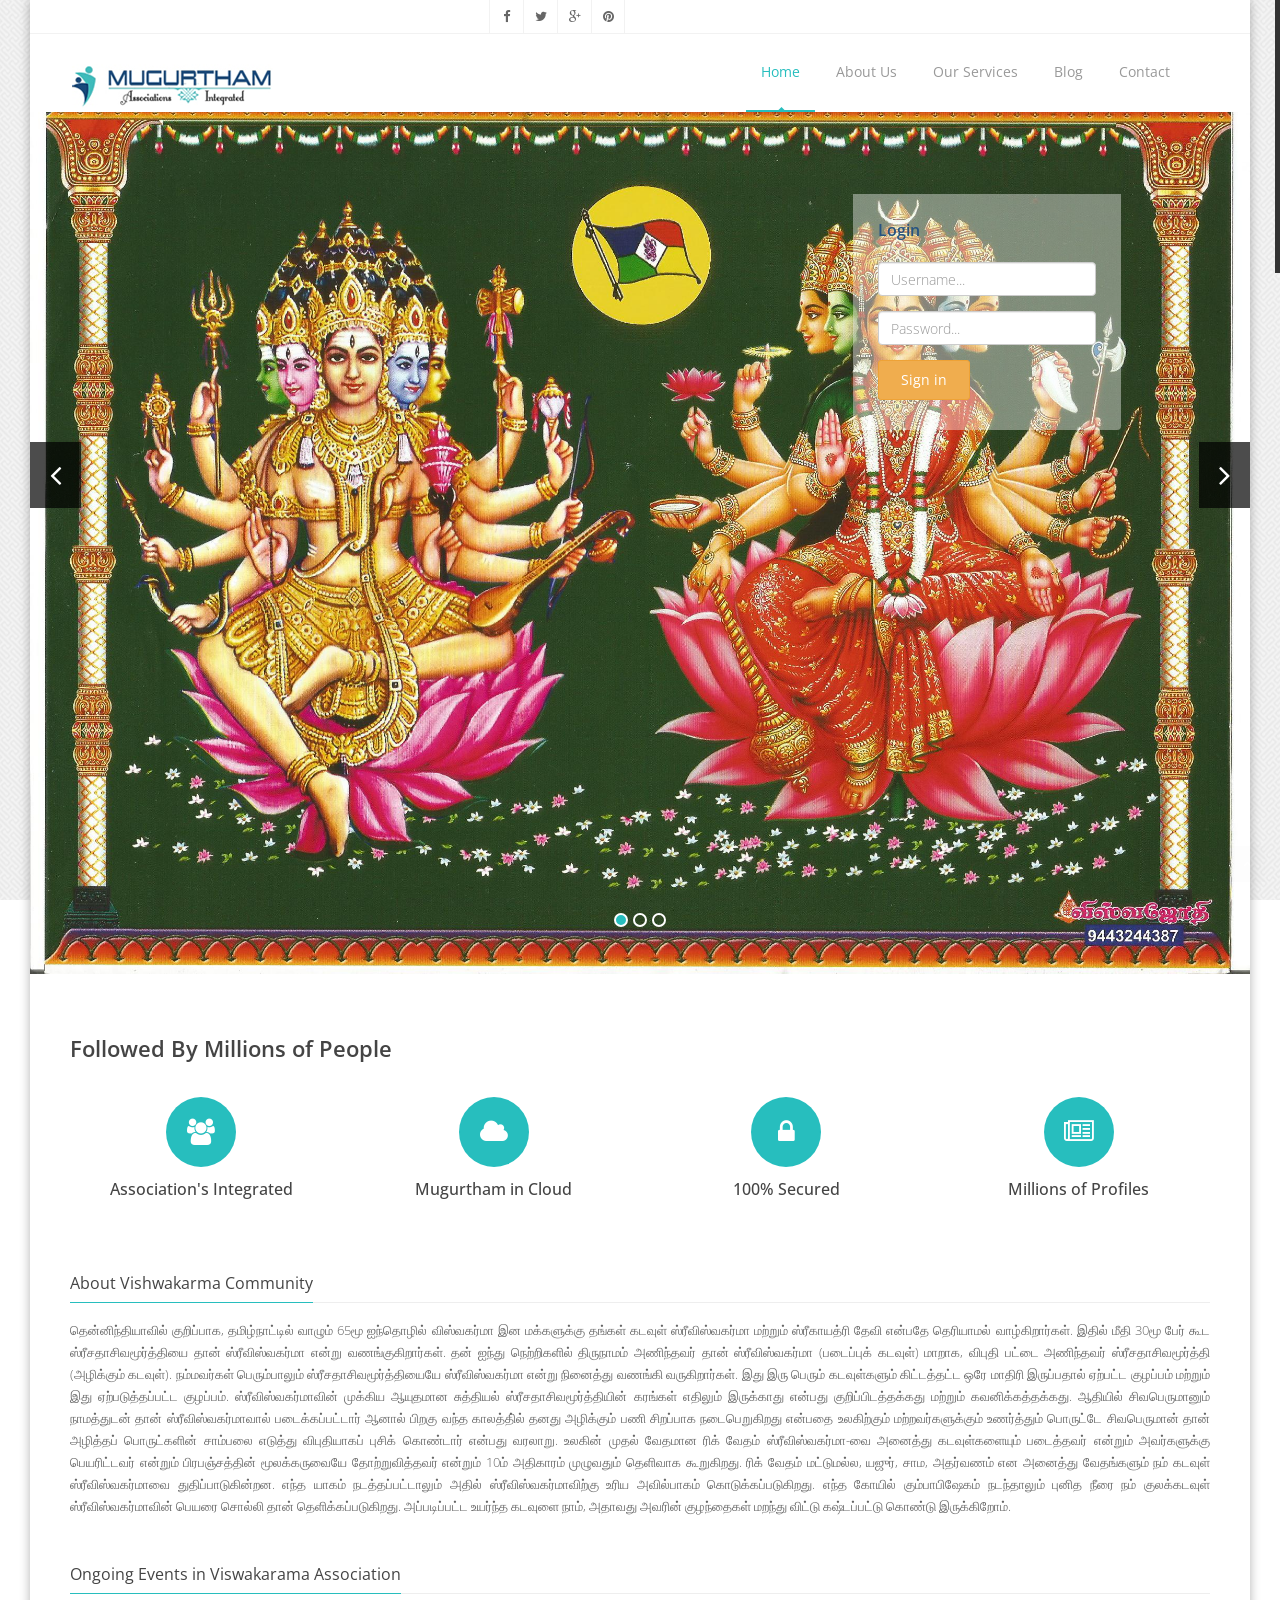
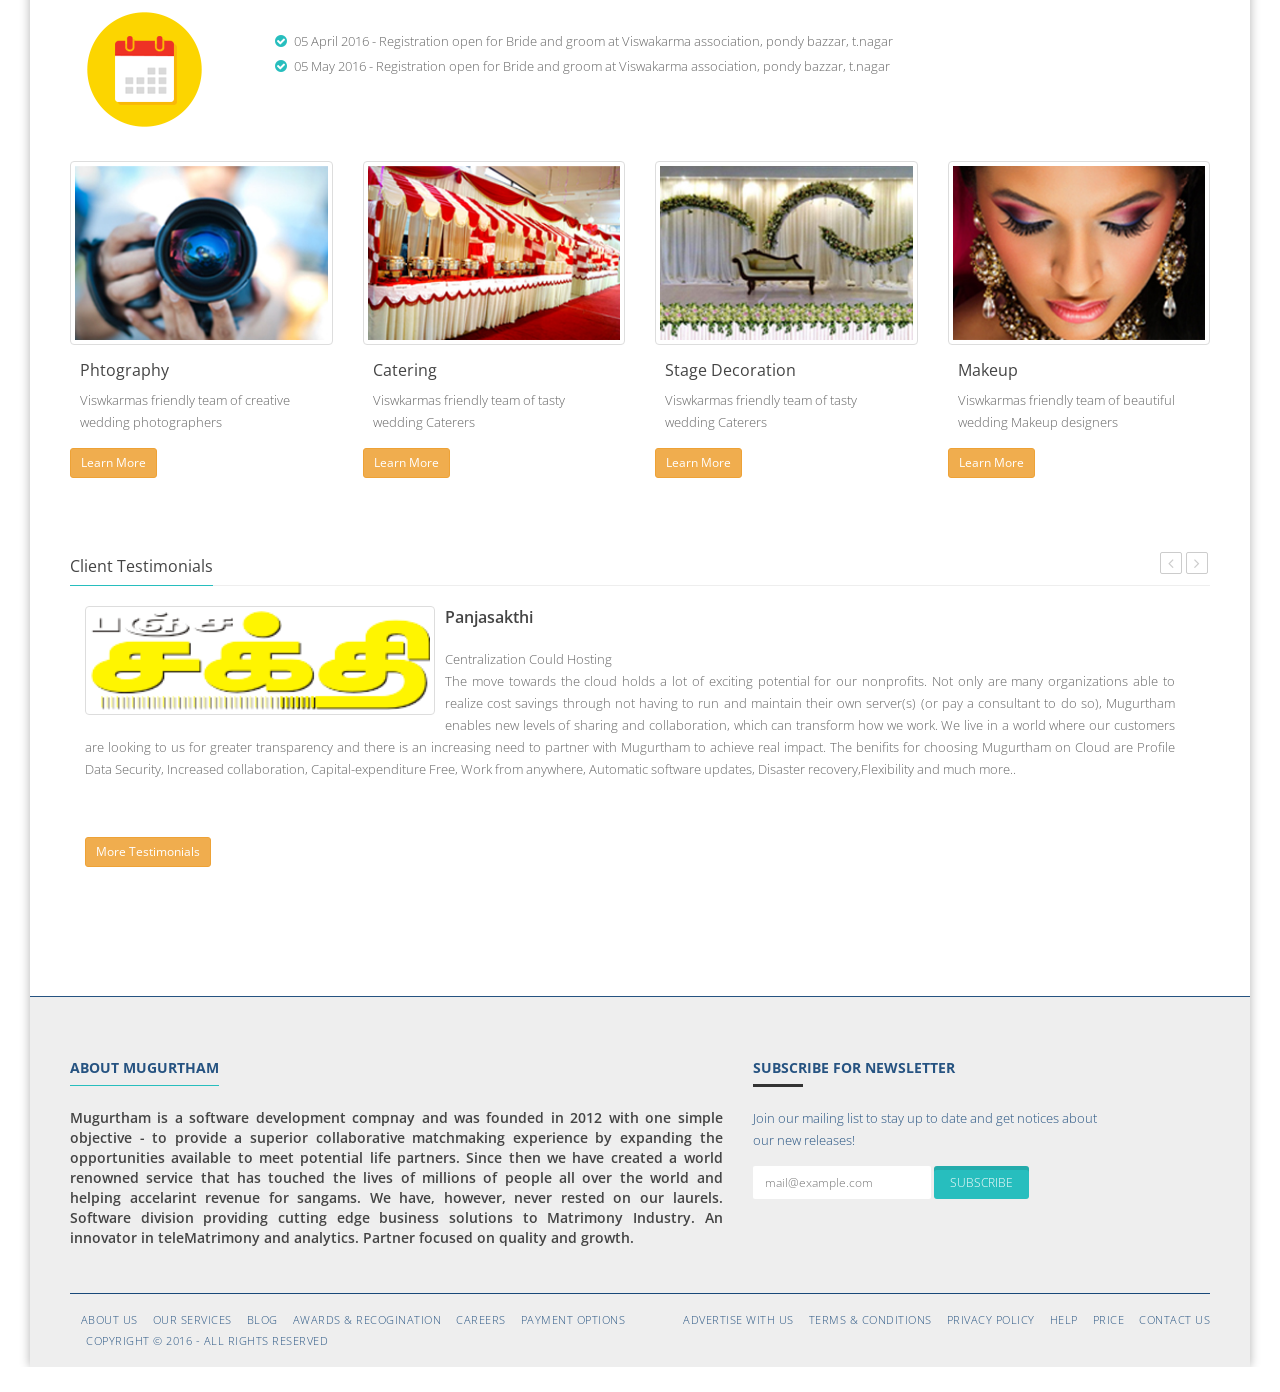
==== Mugurtham.Service/Areas/HomePage/index.html @ 62d99bba "First CheckIn" ====
﻿<!doctype html>
<!--[if IE 8 ]><html class="ie ie8" lang="en"> <![endif]-->
<!--[if (gte IE 9)|!(IE)]><html lang="en" class="no-js"> <![endif]-->
<html lang="en">
<head>
    <!-- Basic -->
    <title>Mugurtham - Associations Integrated</title>
    <!-- Define Charset -->
    <meta charset="utf-8">
    <!-- Responsive Metatag -->
    <meta name="viewport" content="width=device-width, initial-scale=1, maximum-scale=1">

    <!-- Bootstrap CSS  -->
    <link rel="stylesheet" href="asset/css/bootstrap.min.css" type="text/css" media="screen">
    <!-- Font Awesome CSS -->
    <link rel="stylesheet" href="css/font-awesome.min.css" type="text/css" media="screen">
    <!-- Slicknav -->
    <link rel="stylesheet" type="text/css" href="css/slicknav.css" media="screen">
    <link rel="stylesheet" type="text/css" href="css/style.css" media="screen">
    <!-- Responsive CSS Styles  -->
    <link rel="stylesheet" type="text/css" href="css/responsive.css" media="screen">
    <!-- Css3 Transitions Styles  -->
    <link rel="stylesheet" type="text/css" href="css/animate.css" media="screen">
    <!-- Color CSS Styles  -->

    <link rel="stylesheet" type="text/css" href="css/colors/cyan.css" title="cyan" media="screen" />

    <link rel="stylesheet" type="text/css" href="../../../App_Themes/MugurthamTheme/css/Mugurtham/Mask/jquery.loadmask.css" title="cyan" media="screen" />
    <!--  <link rel="stylesheet" type="text/css" href="../../../App_Themes/MugurthamTheme/css/Mugurtham/Login/MugurthamLogin.css" title="cyan" media="screen" />-->


    <script type="text/javascript" src="js/jquery-2.1.4.min.js"></script>
    <script type="text/javascript" src="js/jquery.migrate.js"></script>
    <script type="text/javascript" src="js/modernizrr.js"></script>
    <script type="text/javascript" src="asset/js/bootstrap.min.js"></script>
    <script type="text/javascript" src="js/jquery.fitvids.js"></script>
    <script type="text/javascript" src="js/owl.carousel.min.js"></script>
    <script type="text/javascript" src="js/nivo-lightbox.min.js"></script>
    <script type="text/javascript" src="js/jquery.isotope.min.js"></script>
    <script type="text/javascript" src="js/jquery.appear.js"></script>
    <script type="text/javascript" src="js/count-to.js"></script>
    <script type="text/javascript" src="js/jquery.textillate.js"></script>
    <script type="text/javascript" src="js/jquery.lettering.js"></script>
    <script type="text/javascript" src="js/jquery.easypiechart.min.js"></script>
    <script type="text/javascript" src="js/jquery.nicescroll.min.js"></script>
    <script type="text/javascript" src="js/jquery.parallax.js"></script>
    <script type="text/javascript" src="js/jquery.slicknav.js"></script>
    <script type="text/javascript" src="../../../Scripts/Mugurtham.js/JQuery/jquery.loadmask.min.js"></script>
    <script type="text/javascript" src="../../../Scripts/Mugurtham.js/Mugurtham/Login/Login.js"></script>
    <!--[if IE 8]><script src="http://html5shiv.googlecode.com/svn/trunk/html5.js"></script><![endif]-->
    <!--[if lt IE 9]><script src="http://html5shiv.googlecode.com/svn/trunk/html5.js"></script><![endif]-->


</head>
<body>

    <!-- Container -->
    <div id="container" class="boxed-page">
        <!-- Start Header -->
        <div class="hidden-header"></div>
        <header class="clearfix">
            <!-- Start Top Bar -->
            <div class="top-bar">
                <div class="container">
                    <div class="row">

                        <div class="col-md-6">
                            <!-- Start Social Links -->
                            <ul class="social-list">
                                <li>
                                    <a class="facebook itl-tooltip" data-placement="bottom" title="Facebook" href="#"><i class="fa fa-facebook"></i></a>
                                </li>
                                <li>
                                    <a class="twitter itl-tooltip" data-placement="bottom" title="Twitter" href="#"><i class="fa fa-twitter"></i></a>
                                </li>
                                <li>
                                    <a class="google itl-tooltip" data-placement="bottom" title="Google Plus" href="#"><i class="fa fa-google-plus"></i></a>
                                </li>
                                <li>
                                    <a class="pinterest itl-tooltip" data-placement="bottom" title="Pinterest" href="#"><i class="fa fa-pinterest"></i></a>
                                </li>

                            </ul>
                            <!-- End Social Links -->
                        </div>
                    </div>
                </div>
            </div>
            <!-- End Top Bar -->
            <!-- Start Header ( Logo & Naviagtion ) -->
            <div class="navbar navbar-default navbar-top">
                <div class="container">
                    <div class="navbar-header">
                        <!-- Stat Toggle Nav Link For Mobiles -->
                        <button type="button" class="navbar-toggle" data-toggle="collapse" data-target=".navbar-collapse">
                            <i class="fa fa-bars"></i>
                        </button>
                        <!-- End Toggle Nav Link For Mobiles -->
                        <a class="navbar-brand" href="index.html"><img alt="" src="images/logo/logo-mugurtha.png"></a>
                        <a class="navbar-brand" href="index.html" style="padding-top: 27px;padding-bottom: 27px;padding-left: 180px;"><img alt="" src="images/title.jpg"></a>
                    </div>
                    <div class="navbar-collapse collapse">

                        <!-- Start Navigation List -->
                        <ul class="nav navbar-nav navbar-right">
                            <li>
                                <a class="active" href="index.html">Home</a>

                            </li>
                            <li>
                                <a href="#">About Us</a>
                                <ul class="dropdown">
                                    <li><a href="#">Who We Are ?</a></li>
                                    <li><a href="#">Our Team</a></li>

                                </ul>
                            </li>
                            <li>
                                <a href="#">Our Services</a>
                                <ul class="dropdown">
                                    <li><a href="#">Catering</a></li>
                                    <li><a href="#">Photography</a></li>
                                    <li><a href="#">Stage Decoration</a></li>
                                    <li><a href="#">Makeup</a></li>

                                </ul>
                            </li>

                            <li>
                                <a href="#">Blog</a>

                            </li>
                            <li><a href="#">Contact</a></li>
                        </ul>
                        <!-- End Navigation List -->
                    </div>
                </div>
                <!-- Mobile Menu Start -->
                <ul class="wpb-mobile-menu">
                    <li>
                        <a class="active" href="index.html">Home</a>

                    </li>
                    <li>
                        <a href="#">About Us</a>
                        <ul class="dropdown">
                            <li><a href="#">Who We Are ?</a></li>
                            <li><a href="#">Our Team</a></li>

                        </ul>
                    </li>
                    <li>
                        <a href="#">Our Services</a>
                        <ul class="dropdown">
                            <li><a href="#">Catering</a></li>
                            <li><a href="#">Photography</a></li>
                            <li><a href="#">Stage Decoration</a></li>
                            <li><a href="#">Makeup</a></li>

                        </ul>
                    </li>

                    <li>
                        <a href="#">Blog</a>

                    </li>
                    <li><a href="#">Contact</a></li>
                </ul>
                <!-- Mobile Menu End -->
            </div>
            <!-- End Header ( Logo & Naviagtion ) -->
        </header>
        <!-- End Header -->
        <Style>
            .form-bottom {
                padding: 25px 25px 30px 25px;
                background: #c1c1c1;
                background: rgba(255, 255, 255, 0.4);
                -moz-border-radius: 0 0 4px 4px;
                -webkit-border-radius: 0 0 4px 4px;
                border-radius: 0 0 4px 4px;
                text-align: left;
            }
        </Style>

        <!-- Start HomePage Slider -->
        <section id="home">
            <!-- Carousel -->
            <div id="main-slide" class="carousel slide" data-ride="carousel">
                <!-- Indicators -->
                <ol class="carousel-indicators">
                    <li data-target="#main-slide" data-slide-to="0" class="active"></li>
                    <li data-target="#main-slide" data-slide-to="1"></li>
                    <li data-target="#main-slide" data-slide-to="2"></li>
                </ol>
                <!--/ Indicators end-->
                <!-- Carousel inner -->
                <div class="carousel-inner">
                    <div class="item active">
                        <img class="img-responsive" src="images/slider/mugurtham_02.jpg" alt="slider">

                        <div class="slider-content">
                            <div class="col-md-12 text-right">
                                <div class="col-md-8"></div>
                                <div class="col-md-3 text-right">
                                    <div class="form-box">

                                        <div class="form-bottom">
                                            <div class="form-top">
                                                <div class="form-top-left">
                                                    <h4 class="text-left" style="color:#265381;">Login</h4>
                                                    <!-- <p>Enter username and password to log on:</p> -->
                                                </div>	  <br />
                                            </div>

                                            <form class="login-form">
                                                <div class="form-group">
                                                    <label class="sr-only" style="color:#265381;" for="form-username">Username</label>
                                                    <input type="text" name="form-username" placeholder="Username..." class="form-username form-control" id="LoginID" required>
                                                </div>
                                                <div class="form-group">
                                                    <label class="sr-only" style="#265381;" for="form-password">Password</label>
                                                    <input type="password" name="form-password" placeholder="Password..." class="form-password form-control" id="Password" required>
                                                </div>
                                                <input id="btnLogin" name="btnLogin" type="button" value="Sign in" class="btn btn-warning btn-large" />
                                                <div id="success" style="color:#34495e;"></div>
                                            </form>
                                        </div>
                                    </div>
                                </div>

                            </div>
                        </div>

                    </div>
                    <!--/ Carousel item end -->

                </div>
                <!-- Carousel inner end-->
                <!-- Controls -->
                <a class="left carousel-control" href="#main-slide" data-slide="prev">
                    <span><i class="fa fa-angle-left"></i></span>
                </a>
                <a class="right carousel-control" href="#main-slide" data-slide="next">
                    <span><i class="fa fa-angle-right"></i></span>
                </a>
            </div>
            <!-- /carousel -->
        </section>
        <!-- End HomePage Slider -->
        <!-- Start Content -->
        <div id="content">
            <div class="container">
                <div class="service-content">
                    <h2>Followed By Millions of People</h2>
                </div><br /><br /><br />
                <div class="clearfix"></div>
                <!-- Start Services Icons -->
                <div class="row">

                    <!-- Start Service Icon 1 -->
                    <div class="col-md-3 col-sm-6 service-box service-center">
                        <div class="service">
                            <div class="service-icon" style="margin-top:-25px;">
                                <i class="fa fa-users icon-medium-effect icon-effect-1"></i>
                            </div>
                            <div class="service-content">
                                <h4>Association's Integrated</h4>

                            </div>
                        </div>
                    </div>
                    <!-- End Service Icon 1 -->
                    <!-- Start Service Icon 2 -->
                    <div class="col-md-3 col-sm-6 service-box service-center">
                        <div class="service">
                            <div class="service-icon" style="margin-top:-25px;">

                                <i class="fa fa-cloud icon-medium-effect icon-effect-1"></i>
                            </div>
                            <div class="service-content">
                                <h4>Mugurtham in Cloud</h4>

                            </div>
                        </div>
                    </div>
                    <!-- End Service Icon 2 -->
                    <!-- Start Service Icon 3 -->
                    <div class="col-md-3 col-sm-6 service-box service-center">
                        <div class="service">
                            <div class="service-icon" style="margin-top:-25px;">
                                <i class="fa fa-lock icon-medium-effect icon-effect-1"></i>
                            </div>
                            <div class="service-content">
                                <h4>100% Secured</h4>

                            </div>
                        </div>
                    </div>
                    <!-- End Service Icon 3 -->
                    <!-- Start Service Icon 4 -->
                    <div class="col-md-3 col-sm-6 service-box service-center">
                        <div class="service">
                            <div class="service-icon" style="margin-top:-25px;">
                                <i class="fa fa-newspaper-o icon-medium-effect icon-effect-1"></i>
                            </div>
                            <div class="service-content">
                                <h4>Millions of Profiles</h4>

                            </div>
                        </div>
                    </div>
                    <!-- End Service Icon 4 -->
                </div>
                <!-- End Services Icons -->
                <!-- Divider -->
                <div class="hr1 margin-top"></div>

                <div class="page-content">

                    <div class="row">
                        <div class="col-md-12">
                            <!-- Classic Heading -->
                            <h4 class="classic-title"><span>About Vishwakarma Community</span></h4>
                            <p style="text-align:justify">
                                தென்னிந்தியாவில் குறிப்பாக, தமிழ்நாட்டில் வாழும் 65மூ ஐந்தொழில் விஸ்வகர்மா இன மக்களுக்கு தங்கள் கடவுள் ஸ்ரீவிஸ்வகர்மா மற்றும் ஸ்ரீகாயத்ரி தேவி என்பதே தெரியாமல் வாழ்கிறார்கள். இதில் மீதி 30மூ பேர் கூட ஸ்ரீசதாசிவமூர்த்தியை தான் ஸ்ரீவிஸ்வகர்மா என்று வணங்குகிறார்கள். தன் ஐந்து நெற்றிகளில் திருநாமம் அணிந்தவர் தான் ஸ்ரீவிஸ்வகர்மா (படைப்புக் கடவுள்) மாறாக, விபுதி பட்டை அணிந்தவர் ஸ்ரீசதாசிவமூர்த்தி (அழிக்கும் கடவுள்). நம்மவர்கள் பெரும்பாலும் ஸ்ரீசதாசிவமூர்த்தியையே ஸ்ரீவிஸ்வகர்மா என்று நினைத்து வணங்கி வருகிறார்கள். இது இரு பெரும் கடவுள்களும் கிட்டத்தட்ட ஒரே மாதிரி இருப்பதால் ஏற்பட்ட குழப்பம் மற்றும் இது ஏற்படுத்தப்பட்ட குழப்பம். ஸ்ரீவிஸ்வகர்மாவின் முக்கிய ஆயுதமான சுத்தியல் ஸ்ரீசதாசிவமூர்த்தியின் கரங்கள் எதிலும் இருக்காது என்பது குறிப்பிடத்தக்கது மற்றும் கவனிக்கத்தக்கது. ஆதியில் சிவபெருமானும் நாமத்துடன் தான் ஸ்ரீவிஸ்வகர்மாவால் படைக்கப்பட்டார் ஆனால் பிறகு வந்த காலத்தி்ல் தனது அழிக்கும் பணி சிறப்பாக நடைபெறுகிறது என்பதை உலகிற்கும் மற்றவர்களுக்கும் உணர்த்தும் பொருட்டே சிவபெருமான் தான் அழித்தப் பொருட்களின் சாம்பலை எடுத்து விபுதியாகப் புசிக் கொண்டார் என்பது வரலாறு.
                                உலகின் முதல் வேதமான ரிக் வேதம் ஸ்ரீவிஸ்வகர்மா-வை அனைத்து கடவுள்களையும் படைத்தவர் என்றும் அவர்களுக்கு பெயரிட்டவர் என்றும் பிரபஞ்சத்தின் மூலக்கருவையே தோற்றுவித்தவர் என்றும் 10ம் அதிகாரம் முழுவதும் தெளிவாக கூறுகிறது. ரிக் வேதம் மட்டுமல்ல, யஜுர், சாம, அதர்வணம் என அனைத்து வேதங்களும் நம் கடவுள் ஸ்ரீவிஸ்வகர்மாவை துதிப்பாடுகின்றன. எந்த யாகம் நடத்தப்பட்டாலும் அதில் ஸ்ரீவிஸ்வகர்மாவிற்கு உரிய அவில்பாகம் கொடுக்கப்படுகிறது. எந்த கோயில் கும்பாபிஷேகம் நடந்தாலும் புனித நீரை நம் குலக்கடவுள் ஸ்ரீவிஸ்வகர்மாவின் பெயரை சொல்லி தான் தெளிக்கப்படுகிறது. அப்படிப்பட்ட உயர்ந்த கடவுளை நாம், அதாவது அவரின் குழந்தைகள் மறந்து விட்டு கஷ்டப்பட்டு கொண்டு இருக்கிறோம்.
                            </p>

                        </div>
                    </div>
                </div>

                <div class="hr1 margin-top"></div>

                <div class="page-content">

                    <div class="row">
                        <div class="col-md-12">
                            <!-- Classic Heading -->
                            <h4 class="classic-title"><span>Ongoing Events in Viswakarama Association</span></h4>
                            <div class="col-md-2"><img class="img-responsive" src="images/event.png" /> </div>
                            <div class="col-md-10">

                                <ul class="icons-list">
                                    <Br />
                                    <li><i class="fa fa-check-circle"></i> 05 April 2016 - Registration open for Bride and groom at Viswakarma association, pondy bazzar, t.nagar</li>
                                    <li><i class="fa fa-check-circle"></i> 05 May 2016 - Registration open for Bride and groom at Viswakarma association, pondy bazzar, t.nagar</li>

                                </ul>


                            </div>
                        </div>
                    </div>
                </div>

                <div class="hr1 margin-top"></div>

                <!-- Start Recent Projects Carousel -->
                <div class="page-content">

                    <div class="row">
                        <!-- Start Image Service Box 1 -->
                        <div class="col-md-3 image-service-box">
                            <img class="img-thumbnail" src="images/photography.jpg" alt="">
                            <h4>Phtography</h4>
                            <p>Viswkarmas friendly team of creative wedding photographers</p>
                            <button type="button" class="btn btn-warning btn-sm">Learn More</button>
                        </div>
                        <!-- End Image Service Box 1 -->
                        <!-- Start Image Service Box 2 -->
                        <div class="col-md-3 image-service-box">
                            <img class="img-thumbnail" src="images/catering.jpg" alt="">
                            <h4>Catering</h4>
                            <p>Viswkarmas friendly team of tasty wedding Caterers</p>
                            <button type="button" class="btn btn-warning btn-sm">Learn More</button>
                        </div>
                        <!-- End Image Service Box 2 -->
                        <!-- Start Image Service Box 3 -->
                        <div class="col-md-3 image-service-box">
                            <img class="img-thumbnail" src="images/stage-decor.jpg" alt="">
                            <h4>Stage Decoration</h4>
                            <p>Viswkarmas friendly team of tasty wedding Caterers</p>
                            <button type="button" class="btn btn-warning btn-sm">Learn More</button>
                        </div>
                        <!-- End Image Service Box 3 -->
                        <!-- Start Image Service Box 4 -->
                        <div class="col-md-3 image-service-box">
                            <img class="img-thumbnail" src="images/makeup.jpg" alt="">
                            <h4>Makeup</h4>
                            <p>Viswkarmas friendly team of beautiful wedding Makeup designers</p>
                            <button type="button" class="btn btn-warning btn-sm">Learn More</button>
                        </div>
                        <!-- End Image Service Box 3 -->
                    </div>
                    <!-- Divider -->
                    <div class="hr1" style="margin-bottom:45px;"></div>
                </div>
                <!-- End Recent Projects Carousel -->
                <!-- Divider -->
                <div class="hr1 margin-60"></div>
                <div class="page-content">

                    <div class="row">
                        <div class="col-md-12">
                            <!--starts-->
                            <!-- Start Recent Posts Carousel -->
                            <div class="latest-posts">
                                <!-- Classic Heading -->
                                <h4 class="classic-title"><span>Client Testimonials</span></h4>
                                <div class="latest-posts-classic custom-carousel touch-carousel" data-appeared-items="1">

                                    <!-- Post 1 -->
                                    <div class="post-row item">
                                        <div class="panel-body">

                                            <img class="img-thumbnail image-text" style="float:left; width:350px;" alt="" src="images/panjasakthi.png" />
                                            <h4 class="title"><span>Panjasakthi</span></h4><Br />
                                            Centralization  Could Hosting <br />
                                            <p style="text-align:justify">
                                                The move towards the cloud holds a lot of exciting potential for our nonprofits. Not only are many organizations able to realize cost savings through not having to run and maintain their own server(s) (or pay a consultant to do so), Mugurtham enables new levels of sharing and collaboration, which can transform how we work. We live in a world where our customers are looking to us for greater transparency and there is an increasing need to partner with Mugurtham to achieve real impact. The benifits for choosing Mugurtham on Cloud are Profile Data Security, Increased collaboration, Capital-expenditure Free, Work from anywhere, Automatic software updates, Disaster recovery,Flexibility and much more..
                                            </p>
                                            <Br /><Br />
                                            <button type="button" class="btn btn-warning btn-sm">More Testimonials</button>
                                        </div>


                                    </div>
                                    <!-- Post 2 -->
                                    <div class="post-row item">
                                        <div class="panel-body">
                                            <img class="img-thumbnail image-text" style="float:right; height:300px; width:300px;" alt="" src="images/viswamalar.jpg" />
                                            <h4 class="title"><span>Viswamalar</span></h4><Br />
                                            Hosted in cloud RWD
                                            <p style="text-align:justify">
                                                Mugurtham gives us opportunity to increase sales and come closer to customers without significant investments.Mugurthams responsive website will work seamlessly on any mobile device, tablet, laptop, or desktop screen and is designed to adjust to meet the user’s needs. Mugurthams Responsive Web Design are COST EFFECTIVE, ENSURES A QUALITY USER EXPERIENCE, EFFICIENCY,ON-THE-GO ACESS, INCREASES SALES AND Revenue.
                                            </p>

                                            <Br /><Br />
                                            <button type="button" class="btn btn-warning btn-sm">More Stories</button>
                                        </div>
                                    </div>


                                </div>
                            </div>
                            <!-- End Recent Posts Carousel -->
                            <!--ends-->


                        </div>
                    </div>
                </div>
            </div>
        </div>
        <!-- End Content -->
        <!-- Start Footer -->
        <footer>
            <div class="container">
                <div class="row footer-widgets">


                    <!-- Start Contact Widget -->
                    <div class="col-md-7">
                        <div class="footer-widget contact-widget">
                            <h4 class="classic-title" style="color:#265381;"><span>About Mugurtham</span></h4>
                            <h5 style="text-align:justify">Mugurtham is a software development compnay and was founded in 2012 with one simple objective - to provide a superior collaborative matchmaking experience by expanding the opportunities available to meet potential life partners. Since then we have created a world renowned service that has touched the lives of millions of people all over the world and helping accelarint revenue for sangams. We have, however, never rested on our laurels. Software division providing cutting edge business solutions to Matrimony Industry. An innovator in teleMatrimony and analytics. Partner focused on quality and growth.</h5>
                        </div>
                    </div>
                    <!-- .col-md-3 -->
                    <!-- End Contact Widget -->
                    <!-- Start Subscribe & Social Links Widget -->
                    <div class="col-md-4">
                        <div class="footer-widget mail-subscribe-widget">
                            <h4 style="color:#265381;">Subscribe for Newsletter<span class="head-line"></span></h4>
                            <p>Join our mailing list to stay up to date and get notices about our new releases!</p>
                            <form class="subscribe">
                                <input type="text" placeholder="mail@example.com">
                                <input type="submit" class="btn-system" value="Subscribe">
                            </form>
                        </div>

                    </div>
                    <!-- .col-md-3 -->
                    <!-- End Subscribe & Social Links Widget -->

                </div>
                <!-- .row -->
                <!-- Start Copyright -->
                <div class="copyright-section">
                    <div class="row">

                        <div class="col-md-6">
                            <ul class="footer-nav">
                                <li><a href="#">About Us</a></li>
                                <li><a href="#">Our Services</a></li>
                                <li><a href="#">Blog</a></li>
                                <li><a href="#">Awards & Recogination</a></li>
                                <li><a href="#">Careers</a></li>
                                <li><a href="#">Payment Options</a></li>

                            </ul>
                        </div>
                        <div class="col-md-6">

                            <ul class="footer-nav">
                                <li><a href="#">Advertise With Us</a></li>
                                <li><a href="#">Terms &amp; Conditions</a></li>
                                <li><a href="#">Privacy Policy</a></li>
                                <li><a href="#">Help</a></li>
                                <li><a href="#">Price</a></li>
                                <li><a href="#">Contact Us</a></li>
                            </ul>

                        </div>

                    </div>

                    <div class="row">
                        <div class="col-md-6" style="margin-left: 16px;">
                            <p>Copyright &copy; 2016 - All Rights Reserved </p>
                        </div>
                    </div>
                </div>
                <!-- End Copyright -->
            </div>
        </footer>
        <!-- End Footer -->

    </div>
    <!-- End Container -->
    <!-- Go To Top Link -->
    <a href="#" class="back-to-top"><i class="fa fa-angle-up"></i></a>
    <script type="text/javascript" src="js/script.js"></script>
</body>
</html>
---- Mugurtham.Service/Areas/HomePage/css/style.css ----
/* CSS Document */

/* ------------------------------------------ */
/*             TABLE OF CONTENTS
/* ------------------------------------------ */
/*   01 - General & Basic Styles   */
/*   02 - Header & Navigation      */
/*   03 - Slider                   */
/*   04 - Main Page Elements       */
/*   05 - Revolution Slider        */
/*   06 - Shortcodes Elements      */
/*   07 - Portfolio Styles         */
/*   08 - Single Project Styles    */
/*   09 - Blog Styles              */
/*   10 - Single post Styles       */
/*   11 - Sidebar Styles           */
/*   12 - Footer Styles 		   */
/*   13 - Plugins Styles 	  	   */





@import url(http://fonts.googleapis.com/css?family=Open+Sans:300italic,400italic,600italic,700italic,800italic,400,300,600,700,800);
@import url(http://fonts.googleapis.com/css?family=Lora:400,700,400italic,700italic);
@import url(http://fonts.googleapis.com/css?family=Raleway:400,300,700);





/*------------------------------------------*/
/*	     01 - General & Basic Styles
/*------------------------------------------*/
body {
	font-family: 'Open Sans', sans-serif;
	font-size: 13px;
    line-height: 21px;
	font-weight: 300;
	color: #666;
	background: url(../images/patterns/6.png) fixed repeat;
}
strong, b {
	font-weight: 600;
}

img {
	max-width: 100%;
	height: auto;
}

ul, ol {
	list-style: none;
}

ul {
    padding: 0;
    margin: 0;
}

a {
    transition: color 0.2s ease-in-out;
    -moz-transition: color 0.2s ease-in-out;
    -webkit-transition: color 0.2s ease-in-out;
    -o-transition: color 0.2s ease-in-out;
}

a:hover {
    color: #444;
}

a, a:hover {
    text-decoration: none;
}

i {
	font-size: 1.1em;
}

h1, h2, h3, h4, h5, h6 {
	font-family: 'Open Sans', sans-serif;
	font-weight: 600;
	margin: 0;
	color: #444;
}

h1 {
    font-size: 24px;
	line-height: 30px;
}

h2 {
    font-size: 22px;
	line-height: 28px;
}

h3 {
    font-size: 18px;
	line-height: 24px;
}

h4 {
    font-size: 16px;
	line-height: 22px;
}

h5 {
    font-size: 14px;
	line-height: 20px;
}

h6 {
    font-size: 12px;
	line-height: 18px;
}

p {
    color: #666;
    font-size: 13px;
    font-family: 'Open Sans', sans-serif;
    line-height: 22px;
    margin: 0;
}

p strong {
	font-weight: 600;
}

.accent-color-bg {
	color: #fff;
}

.fittext {
	font-size: 38px;
	font-weight: 300;
	line-height: 1.6em;
    margin-bottom: 35px;
	color: rgba(0,0,0, 0.8);
}

.fittext strong {
	font-weight: 700;
}

.page-content p {
	margin-bottom: 15px;
}

.wite-text {
	color: #fff;
}

.uppercase {
	text-transform: uppercase;
}

.image-text {
	margin-right: 10px;
}

a.main-button, input[type="submit"] {
    display: inline-block;
    text-decoration: none;
    color: #fff;
    font-size: 12px;
    font-family: 'Open Sans', sans-serif;
    font-weight: 300;
    text-transform: uppercase;
    padding: 6px 16px;
    border-radius: 3px;
    -webkit-border-radius: 3px;
    -moz-border-radius: 3px;
    -o-border-radius: 3px;
    transition: all 0.2s ease-in-out;
    -moz-transition: all 0.2s ease-in-out;
    -webkit-transition: all 0.2s ease-in-out;
    -o-transition: all 0.2s ease-in-out;
}

a.main-button:hover, input[type="submit"]:hover {
	background: #444;
	color: #fff;
}

a.main-button i {
	font-size: 1.2em;
}

input[type="submit"] {
	border: none;
}

.tooltip .tooltip-inner {
    border-radius: 2px;
    -webkit-border-radius: 2px;
    -moz-border-radius: 2px;
    -o-border-radius: 2px;
}

#content {
	padding: 60px 0;
}

#content.full-sections {
	padding: 0;
}

.section {
	position: relative;
	overflow: hidden;
	background-repeat: no-repeat;
	background-position: center center;
	-webkit-background-size: cover !important;
	-moz-background-size: cover !important;
	-o-background-size: cover !important;
	background-size: cover !important;
}

.section.repeat-bg {
	background-repeat: repeat;
	-webkit-background-size: auto !important;
	-moz-background-size: auto !important;
	-o-background-size: auto !important;
	background-size: auto !important;
}

.bg-parallax {
	background-attachment: fixed;
}

.section-video {
	position: absolute;
	z-index: 33;
	left: 0;
	top: -100px;
	width: 100% !important;
	max-width: 100% !important;
	height: auto !important;
}

.section-video object {
	display: block;
	width: 100% !important;
	height: auto !important;
}

.section-video img {
	display: block;
	width: 100% !important;
	height: auto !important;
}

.section-video-content {
	z-index: 35;
	position: relative;
	opacity: 0.98;
}

.section-overlay {
	position: absolute;
	top: 0;
	left: 0;
	width: 100%;
	height: 100%;
	z-index: 34;
	opacity: 0.7;
}

.light-section {
	color: #fff;
}

.light-section .testimonials {
	color: #666;
}

.light-section .testimonials .testimonial-content p {
	color: #c4c4c4;
}

#container {
    background-color: #fff;
}

.boxed-page {
  position: relative;
  width: 1220px;
  margin: 0 auto;
  background-color: #fff;
  -webkit-box-shadow:0 0 10px rgba(0,0,0,0.3);
  -moz-box-shadow: 0 0 10px rgba(0,0,0,0.3);
  -o-box-shadow: 0 0 10px rgba(0,0,0,0.3);
  box-shadow: 0 0 10px rgba(0,0,0,0.3);
}

.boxed-page header {
  width: 1220px;
}

#loader {
	position: fixed;
	top: 0;
	left: 0;
	width: 100%;
	height: 100%;
	background: #fff;
	z-index: 99999999999;
}

.spinner {
	position: absolute;
	width: 40px;
	height: 40px;
	top: 50%;
	left: 50%;
	margin-left: -40px;
	margin-top: -40px;
	-webkit-animation: rotatee 2.0s infinite linear;
	animation: rotatee 2.0s infinite linear;
}

.dot1, .dot2 {
	width: 60%;
	height: 60%;
	display: inline-block;
	position: absolute;
	top: 0;
	border-radius: 100%;
	-webkit-animation: bouncee 2.0s infinite ease-in-out;
	animation: bouncee 2.0s infinite ease-in-out;
}

.dot2 {
	top: auto;
	bottom: 0px;
	-webkit-animation-delay: -1.0s;
	animation-delay: -1.0s;
}

@-webkit-keyframes rotatee { 100% { -webkit-transform: rotate(360deg) }}
@keyframes rotatee {
	100% {
		transform: rotate(360deg);
        -webkit-transform: rotate(360deg);
    }
}

@-webkit-keyframes bouncee {
	0%, 100% { -webkit-transform: scale(0.0) }
	50% { -webkit-transform: scale(1.0) }
}

@keyframes bouncee {
	0%, 100% {
		transform: scale(0.0);
        -webkit-transform: scale(0.0);
    } 50% {
        transform: scale(1.0);
        -webkit-transform: scale(1.0);
      }
}






/*------------------------------------------*/
/*	     02 - Header & Navigation
/*------------------------------------------*/

header {
	position: fixed;
	top: 0;
    width: 100%;
	z-index: 9999999;
	transition: all 0.4s ease-in-out;
    -moz-transition: all 0.4s ease-in-out;
    -webkit-transition: all 0.4s ease-in-out;
    -o-transition: all 0.4s ease-in-out;
}

.fixed-header {
	opacity: 0.95;
	box-shadow: 0 3px 3px -3px rgba(0, 0, 0, 0.2);
	-o-box-shadow: 0 3px 3px -3px rgba(0, 0, 0, 0.2);
	-moz-box-shadow: 0 3px 3px -3px rgba(0, 0, 0, 0.2);
  	-webkit-box-shadow: 0 3px 3px -3px rgba(0, 0, 0, 0.2);
}

.top-bar {
	background-color: #fff;
	border-bottom: 1px solid #f2f2f2;
}

.top-bar.color-bar {
	border-bottom: 0;
}

.top-bar.color-bar a {
	color: rgba(255,255,255,.6);
}

.top-bar.color-bar a:hover {
	color: rgba(255,255,255,1) !important;
}

.top-bar.color-bar ul.social-list li a i {
	border-left: 1px solid rgba(255,255,255,.1);
}

.top-bar.color-bar ul.social-list li:last-child a i {
	border-right: 1px solid rgba(255,255,255,.1);
}

.top-bar.color-bar .contact-details li a:before {
	color: rgba(255,255,255,.2);
}

.top-bar.dark-bar {
	background-color: #444;
	border-bottom: 0;
}

.top-bar.dark-bar a {
	color: rgba(255,255,255,.4);
}

.top-bar.dark-bar a:hover {
	color: rgba(255,255,255,1) !important;
}

.top-bar.dark-bar ul.social-list li a i {
	border-left: 1px solid rgba(255,255,255,.08);
}

.top-bar.dark-bar ul.social-list li:last-child a i {
	border-right: 1px solid rgba(255,255,255,.08);
}

.top-bar.dark-bar .contact-details li a:before {
	color: rgba(255,255,255,.2);
}

.top-bar a {
	color: #666;
}

.top-bar .contact-details li {
	display: inline-block;
}

.top-bar .contact-details li a:before {
	position: relative;
	content: "|";
	font-size: 13px;
	margin: 0 3px;
	top: -1px;
	color: #ddd;
}

.top-bar .contact-details li a:before {
	color: #666;
}

.top-bar .contact-details li:first-child a:before {
	display: none;
}

.top-bar .contact-details li a {
	font-size: 12px;
	display: block;
	line-height: 32px;
}

ul.social-list {
    float: right;
}

ul.social-list li {
    float: left;
}

ul.social-list li a {
    display: inline-block;
	transition: all 0.2s ease-in-out;
    -moz-transition: all 0.2s ease-in-out;
    -webkit-transition: all 0.2s ease-in-out;
    -o-transition: all 0.2s ease-in-out;
}

ul.social-list li a:hover {
	color: #fff;
}

ul.social-list li a.facebook:hover {
	background-color: #507CBE;
}

ul.social-list li a.pinterest:hover {
	background-color: #BD2126;
}

ul.social-list li a.twitter:hover {
	background-color: #63CDF1;
}

ul.social-list li a.google:hover {
	background-color: #F16261;
}

ul.social-list li a.dribbble:hover {
	background-color: #E46387;
}

ul.social-list li a.linkdin:hover {
	background-color: #90CADD;
}

ul.social-list li a.tumblr:hover {
	background-color: #4D7EA3;
}

ul.social-list li a.flickr:hover {
	background-color: #E474AF;
}

ul.social-list li a.instgram:hover {
	background-color: #4D4F54;
}

ul.social-list li a.vimeo:hover {
	background-color: #87D3E0;
}

ul.social-list li a.skype:hover {
	background-color: #36C4F3
}

ul.social-list li a i {
	font-size: 1em;
	display: block;
	width: 34px;
	height: 33px;
	line-height: 33px;
	text-align: center;
	border-left: 1px solid #f2f2f2;
}

ul.social-list li:last-child a i {
	border-right: 1px solid #f2f2f2;
}
.wpb-mobile-menu{
	display: none;
}

.slicknav_menu{
	display: none;
}
.navbar-toggle{
	display: none;
}
.navbar {
	margin-bottom: 0;
	background: #fff;
	border: none;
	border-radius: 0;
    -webkit-border-radius: 0;
    -moz-border-radius: 0;
    -o-border-radius: 0;
}

.navbar-brand {
	position: relative;
	padding: 27px 0;
	margin: 0!important;
	transition: all 0.3s ease-in-out;
    -moz-transition: all 0.3s ease-in-out;
    -webkit-transition: all 0.3s ease-in-out;
    -o-transition: all 0.3s ease-in-out;
}

.navbar-default .navbar-nav {
	margin-right: 10px!important;
	position: relative;
	transition: all 0.4s ease-in-out;
    -moz-transition: all 0.4s ease-in-out;
    -webkit-transition: all 0.4s ease-in-out;
    -o-transition: all 0.4s ease-in-out;
}

.navbar-default .navbar-nav > li {
    margin-left: 6px;
}

.navbar-default .navbar-nav > li:first-child {
    margin-left: 0;
}

.navbar-default .navbar-nav > li > a {
	color: #999;
	display: block;
    font-size: 14px;
	font-weight: 300;
    padding: 28px 15px 28px 15px;
	overflow: hidden;
    transition: all 0.3s ease-in-out;
    -moz-transition: all 0.3s ease-in-out;
    -webkit-transition: all 0.3s ease-in-out;
    -o-transition: all 0.3s ease-in-out;
    font-weight: 400;
}

.navbar-default .navbar-nav > li > a.active, .navbar-default .navbar-nav > li:hover > a {
	border-bottom: 2px solid;
}

.navbar-default .navbar-nav > li > a i {
	margin: 0 -2px 0 -5px;
}

.navbar-default .navbar-nav > li > a:after {
	position: absolute;
	bottom: 0;
	content: '';
	left: 50%;
	display: block;
	height: 5px;
	width: 5px;
	opacity: 0;
	margin: 0 0 -3px -2px;
	-webkit-transform: rotate(45deg);
	-moz-transform: rotate(45deg);
	-ms-transform: rotate(45deg);
	-o-transform: rotate(45deg);
	transform: rotate(45deg);
	position: absolute;
}

.navbar-default .navbar-nav > li > a.active:after {
	opacity: 1;
}

.navbar-default .navbar-nav .dropdown {
    position: absolute;
    left: 0;
    top: 100%;
    width: 180px;
	background-color: #fff;
    visibility: hidden;
    z-index: 2;
	opacity: 0;
	transition: opacity 0.3s ease-in-out;
    -moz-transition: opacity 0.3s ease-in-out;
    -webkit-transition: opacity 0.3s ease-in-out;
    -o-transition: opacity 0.3s ease-in-out;
	box-shadow: 0 1px 3px rgba(0, 0, 0, 0.1);
	-o-box-shadow: 0 1px 3px rgba(0, 0, 0, 0.1);
	-moz-box-shadow: 0 1px 3px rgba(0, 0, 0, 0.1);
  	-webkit-box-shadow: 0 1px 3px rgba(0, 0, 0, 0.1);
}

.navbar-default .navbar-nav > li.drop:hover .dropdown {
    visibility: visible;
	opacity: 1;
}

.dropdown li, .sup-dropdown li {
	position: relative;
    border-top: 1px solid rgba(0, 0, 0, 0.04);
}

.dropdown li:first-child, .sup-dropdown li:first-child {
    border-top: none;
}

.dropdown li a, .sup-dropdown li a {
    display: block;
    color: #666;
    font-size: 13px;
    font-family: 'Open Sans', sans-serif;
    padding: 11px 16px;
    text-decoration: none;
    text-transform: capitalize;
    transition: padding 0.2s ease-in-out;
    -moz-transition: padding 0.2s ease-in-out;
    -webkit-transition: padding 0.2s ease-in-out;
    -o-transition: padding 0.2s ease-in-out;
}


.dropdown > li:hover > a, .sup-dropdown li:hover > a {
	padding-left: 18px;
}

.dropdown li a i {
	margin: 0 0 0 -4px;
}

.navbar-default .navbar-nav .sup-dropdown {
    position: absolute;
    left: 100%;
    top: 0;
    width: 180px;
	background-color: #fff;
    margin-top: 10px;
    transition: margin-top 0.2s ease-in-out;
    -moz-transition: margin-top 0.2s ease-in-out;
    -webkit-transition: margin-top 0.2s ease-in-out;
    -o-transition: margin-top 0.2s ease-in-out;
    visibility: hidden;
    z-index: 3;
	box-shadow: 0 1px 3px rgba(0, 0, 0, 0.1);
	-o-box-shadow: 0 1px 3px rgba(0, 0, 0, 0.1);
	-moz-box-shadow: 0 1px 3px rgba(0, 0, 0, 0.1);
  	-webkit-box-shadow: 0 1px 3px rgba(0, 0, 0, 0.1);
}

.navbar-default .navbar-nav li.drop .dropdown li:hover .sup-dropdown {
    visibility: visible;
    margin-top: 0;
}

.search-side {
	position: relative;
	float: right;
	top: 19px;
	right: -15px;
	transition: all 0.3s ease-in-out;
    -moz-transition: all 0.3s ease-in-out;
    -webkit-transition: all 0.3s ease-in-out;
    -o-transition: all 0.3s ease-in-out;
}

.show-search {
	position: relative;
	display: block;
	float: right;
}

.show-search i {
	font-size: 1.2em !important;
	display: block;
	color: #666;
	width: 36px;
	cursor: pointer;
	height: 36px;
	border-radius: 2px;
	-webkit-border-radius: 2px;
    -moz-border-radius: 2px;
    -o-border-radius: 2px;
	line-height: 36px;
	text-align: center;
	background-color: #f2f2f2;
	transition: all 0.2s ease-in-out;
    -moz-transition: all 0.2s ease-in-out;
    -webkit-transition: all 0.2s ease-in-out;
    -o-transition: all 0.2s ease-in-out;
}

.show-search:hover i {
	color: #666;
}

.navbar .search-form {
	position: absolute;
	right: 0;
	z-index: 20;
	float: right;
	display: none;
	top: 40px;
}

.navbar .search-form:before {
	background-color: #ccc;
	top: -2px;
	content: '';
	display: block;
	height: 4px;
	width: 4px;
	z-index: 20;
	right: 15px;
	-webkit-transform: rotate(45deg);
	-moz-transform: rotate(45deg);
	-ms-transform: rotate(45deg);
	-o-transform: rotate(45deg);
	transform: rotate(45deg);
	position: absolute;
}

.navbar .search-form form input {
	border: 2px solid #ccc;
	border-radius: 3px;
	-webkit-border-radius: 3px;
    -moz-border-radius: 3px;
    -o-border-radius: 3px;
	padding: 5px 14px;
	z-index: 22;
	color: #9d9d9d;
	box-shadow: none;
	-o-box-shadow: none;
	-moz-box-shadow: none;
  	-webkit-box-shadow: none;
	outline: none;
	box-shadow: none;
}

.navbar .search-form form {
	position: absolute;
	right: 0;
	top: 0;
	z-index: 20;
}





/*================================================== 
     Slideshow
 ================================================== */

/*-- Main slide --*/

#main-slide .item img{
	width: 100%;
}

#main-slide .item .slider-content {
  z-index: 0;
  opacity: 0;
  -webkit-transition: opacity 500ms;
  -moz-transition: opacity 500ms;
  -o-transition: opacity 500ms;
  transition: opacity 500ms;
}
#main-slide .item.active .slider-content {
  z-index: 0;
  opacity: 1;
  -webkit-transition: opacity 100ms;
  -moz-transition: opacity 100ms;
  -o-transition: opacity 100ms;
  transition: opacity 100ms;
}

#main-slide .slider-content{
	top: 20%;
	margin-top: -70px;
	left: 0;
	padding: 0;
	text-align: center;
	position: absolute;
	width: 100%;
	height: 100%;
	color: #fff;
}

#main-slide .carousel-indicators {
	bottom: 30px;
}

.carousel-indicators li{
	width: 14px !important;
	height: 14px !important;
	border: 2px solid #fff !important;
	margin: 1px !important;
}


#main-slide .carousel-control.left,
#main-slide .carousel-control.right {
	opacity: 1;
	filter: alpha(opacity=100);
	background-image: none;
	background-repeat: no-repeat;
	text-shadow: none;
}

#main-slide .carousel-control.left span {
	padding: 15px;
}

#main-slide .carousel-control.right span {
	padding: 15px;
}

#main-slide .carousel-control .fa-angle-left, 
#main-slide .carousel-control .fa-angle-right{
	position: absolute;
	top: 40%;
	z-index: 5;
	display: inline-block;
}

#main-slide .carousel-control .fa-angle-left{
	left: 0;
}

#main-slide .carousel-control .fa-angle-right{
	right: 0;
}

#main-slide .carousel-control i{
	background: rgba(0,0,0,.7);
	color: #fff;
	line-height: 36px;
	font-size: 32px;
	padding: 15px 20px;
	-moz-transition: all 500ms ease;
	-webkit-transition: all 500ms ease;
	-ms-transition: all 500ms ease;
	-o-transition: all 500ms ease;
	transition: all 500ms ease;
}


#main-slide .slider-content h2{
	font-size: 76px;
	font-weight: 100;
	text-transform: uppercase;
    color: #555;
}

#main-slide .slider-content h2.white, #main-slide .slider-content h3.white {
    color: #fff;
}

#main-slide .slider-content h3{
	font-size: 36px;
	font-weight: 300;
	margin-top: 60px;
	text-transform: uppercase;
    text-align: center;
    color: #555;
}

.slider.btn{
	padding: 10px 40px;
	margin-top: 40px;
	font-size: 20px;
	border-radius: 2px;
	text-transform: uppercase;
	line-height: 28px;
	border: 0;
	-moz-transition: all 300ms ease;
	-webkit-transition: all 300ms ease;
	-ms-transition: all 300ms ease;
	-o-transition: all 300ms ease;
	transition: all 300ms ease;
		box-shadow: 0 4px 0 rgba(0,0,0,0.1) inset;
  -o-box-shadow: 0 4px 0 rgba(0,0,0,0.1) inset;
  -moz-box-shadow: 0 4px 0 rgba(0,0,0,0.1) inset;
  -webkit-box-shadow: 0 4px 0 rgba(0,0,0,0.1) inset;
}

.slider.btn.btn-default{
	margin-left: 4px;
	background: #ECECEC
}

.slider.btn.btn-default:hover{
	background: #000;
	color: #fff;
}

.slider-content-left {
	position: relative;
	margin: 0 0 0 40px;
}

.slider-content-right{
	position: relative;
}

/*-- Animation --*/
.carousel .item.active .animated1 {
	
}

.carousel .item.active .animated2 {
	-webkit-animation: lightSpeedIn 1s ease-in 200ms both;
	animation: lightSpeedIn 1s ease-in 200ms both;
}

.carousel .item.active .animated3 {
	-webkit-animation: bounceInLeft 1s ease-in-out 500ms both;
	animation: bounceInLeft 1s ease-in-out 500ms both;
}

.carousel .item.active .animated4 {
	-webkit-animation: flipInX 1s ease-in 500ms both;
	animation: flipInX 1s ease-in 500ms both;
    text-align: center;
}

.carousel .item.active .animated5 {
	-webkit-animation: bounceInLeft 1s ease-in-out 100ms both;
	animation: bounceInLeft 1s ease-in-out 100ms both;
}

.carousel .item.active .animated6 {
	-webkit-animation: bounceIn 1s ease-in 500ms both;
	animation: bounceIn 1s ease-in 500ms both;
    text-align: center;
}

.carousel .item.active .animated7 {
	-webkit-animation: bounceIn 1s ease-in 500ms both;
	animation: bounceIn 1s ease-in 500ms both;
}

.carousel .item.active .animated8 {
	-webkit-animation: fadeInDown 1s ease-in 1000ms both;
	animation: fadeInDown 1s ease-in 1000ms both;
}




/*------------------------------------------*/
/*	   03 - Main Page Elements
/*------------------------------------------*/

.page-banner {
    padding: 30px 0;
    background: url(../images/slide-02-bg.jpg) center;
	border-bottom: 1px solid #eee;
}

.page-banner h2 {
	font-weight: 500;
	text-transform: uppercase;
}

.page-banner p {
	font-weight: 300;
}

ul.breadcrumbs {
    float: right;
	margin-top: 15px;
}

.no-subtitle ul.breadcrumbs {
	margin-top: 4px;
}

ul.breadcrumbs li {
	font-family: 'Open Sans', sans-serif;
	font-size: 13px;
	font-weight: 300;
    margin-left: 3px;
	color: #999;
	float: left;
}

ul.breadcrumbs li:before {
    content: '/';
	margin: 0 4px 0 2px;
	color: #bbb;
}

ul.breadcrumbs li:first-child {
	margin: 0;
}

ul.breadcrumbs li:first-child:before {
    content: '';
	margin: 0;
}

ul.breadcrumbs li a {
	color: #666;
	font-weight: 600;
	transition: all 0.2s ease-in-out;
    -moz-transition: all 0.2s ease-in-out;
    -webkit-transition: all 0.2s ease-in-out;
    -o-transition: all 0.2s ease-in-out;
}

label {
	font-size: 13px;
	color: #666;
	font-weight: 300;
	cursor: pointer;
}

label .required {
	color: #ED2C3A;
	margin-left: 2px;
}

input[type="submit"] {
    outline: none;
}

.widget-search input[type="search"],
#contact-form input[type="text"],
#contact-form textarea,
#respond input[type="text"],
#respond textarea, .email {
    color: #666fb5;
    font-size: 13px;
    font-family: 'Open Sans', sans-serif;
    border: 1px solid #eee;
    border-radius: 2px;
    -webkit-border-radius: 2px;
    -moz-border-radius: 2px;
    -o-border-radius: 2px;
    outline: none;
    width: 100%;
    padding: 7px 14px;
    display: block;
    margin-bottom: 10px;  
	transition: all 0.4s ease-in-out;
    -moz-transition: all 0.4s ease-in-out;
    -webkit-transition: all 0.4s ease-in-out;
    -o-transition: all 0.4s ease-in-out;
}

.widget-search input[type="search"]:focus,
#contact-form input[type="text"]:focus,
#contact-form textarea:focus,
#respond input[type="text"]:focus,
#respond textarea:focus {
	border-color: #ddd;
	box-shadow: 0 0 3px #eee;
	-o-box-shadow: 0 0 3px #eee;
	-moz-box-shadow: 0 0 3px #eee;
  	-webkit-box-shadow: 0 0 3px #eee;
}

.mail_response {
    border-bottom: 1px solid #eee;
    padding-bottom: 15px;
    margin-bottom: 15px;
}

.name-missing, .email-missing, .message-missing {
    opacity: 0;
    color: #ED2C3A;
    margin-left: 10px;
    transition: all 0.4s ease-in-out;
    -moz-transition: all 0.4s ease-in-out;
    -webkit-transition: all 0.4s ease-in-out;
    -o-transition: all 0.4s ease-in-out;
}

.error-page {
    padding: 90px 0;
    text-align: center;
}

.error-page h1 {
    font-size: 160px;
    line-height: 140px;
    font-weight: 700;
    color: #333;
}

.error-page h3 {
    font-size: 64px;
    line-height: 70px;
    font-weight: 300;
}

.error-page p {
    font-size: 22px;
    line-height: 28px;
    color: #666;
    margin-bottom: 25px
}

#map {
	position: relative;
	height: 350px;
	width: 100%;
}




/*------------------------------------------*/
/*	     05 - Shortcodes Elements
/*------------------------------------------*/

/*************** Dividers ***************/

.margin-60 {
    margin-top: 30px;
    margin-bottom: 30px;
}

.margin-top {
    margin-top: 30px;
}

.hr1 {
	height: 1px;
}

.hr2 {
	height: 0;
	border-bottom: 1px solid #eee;
}

.hr3 {
	height: 0;
	border-bottom: 1px dotted #eee;
}

.hr4 {
	height: 0;
	border-bottom: 1px dashed #eee;
}

.hr5 {
	height: 1px;
	background-image: -webkit-linear-gradient(left, rgba(0,0,0,0), rgba(0,0,0,0.15), rgba(0,0,0,0));
	background-image: -moz-linear-gradient(left, rgba(0,0,0,0), rgba(0,0,0,0.15), rgba(0,0,0,0));
	background-image: -ms-linear-gradient(left, rgba(0,0,0,0), rgba(0,0,0,0.15), rgba(0,0,0,0));
	background-image: -o-linear-gradient(left, rgba(0,0,0,0), rgba(0,0,0,0.15), rgba(0,0,0,0));
}



/*************** Clients Carousel ***************/

.partner {
    padding-bottom: 60px;
}

.clients-carousel .client-item a {
	display: block;
	padding: 12px 0;
	text-align: center;
}

.clients-carousel .client-item a img {
	-webkit-filter: grayscale(100%);
    -moz-filter: grayscale(100%);
    -o-filter: grayscale(100%);
    filter: url("data:image/svg+xml;utf8,<svg xmlns=\'http://www.w3.org/2000/svg\'><filter id=\'grayscale\'><feColorMatrix type=\'matrix\' values=\'0.3333 0.3333 0.3333 0 0 0.3333 0.3333 0.3333 0 0 0.3333 0.3333 0.3333 0 0 0 0 0 1 0\'/></filter></svg>#grayscale");
    filter: grayscale(100%);
	transition: all 0.4s ease-in-out;
    -moz-transition: all 0.4s ease-in-out;
    -webkit-transition: all 0.4s ease-in-out;
    -o-transition: all 0.4s ease-in-out;
}

.clients-carousel:hover .client-item a img {
	opacity: 0.6;
}

.clients-carousel:hover .client-item a:hover img {
	-webkit-filter: grayscale(0);
	-moz-filter: grayscale(0);
	-o-filter: grayscale(0);
	filter: none;
	opacity: 1;
}







/*************** Call To Action ***************/

.call-action-boxed {
	padding: 30px 40px;
}

.call-action.no-descripton h2.primary {
	margin-top: 4px;
}

.call-action h2.primary {
	font-weight: 500;
}

.call-action h2.primary strong {
	font-weight: 700;
}

.call-action p {
	font-size: 14px;
	margin-bottom: 0;
}

.call-action h2 + p {
	margin-top: 4px;
}

.call-action .button-side {
	float: right;
}

.call-action-style1 {
	border: 1px solid #e8e8e8;
	box-shadow: 0 0 25px rgba(0,0,0,.04) inset;
	-o-box-shadow: 0 0 25px rgba(0,0,0,.04) inset;
	-moz-box-shadow: 0 0 25px rgba(0,0,0,.04) inset;
  	-webkit-box-shadow: 0 0 25px rgba(0,0,0,.04) inset;
}

.call-action-style2 {
	background: #f2f2f2;
}

.call-action-style3 {
	background: #444;
}

.call-action-style3 h2.primary {
	color: #fff;
}

.call-action-style3 p {
	color: #bbb;
}


/*************** Custom Carousel ***************/

.custom-carousel .item {
	padding-right: 20px;
}

.custom-carousel.show-one-slide .item {
	padding-right: 0;
}



/*************** Latest News ***************/

.latest-posts-classic .post-row {
	margin-bottom: 20px;
}

.latest-posts-classic .left-meta-post {
	float: left;
	text-align: center;
	margin-right: 12px;
	margin-bottom: 0;
	border-radius: 3px;
	-webkit-border-radius: 3px;
    -moz-border-radius: 3px;
    -o-border-radius: 3px;
	overflow: hidden;
}

.latest-posts-classic .left-meta-post .post-date {
	padding: 8px 0;
	width: 42px;
	background-color: #444;
	color: #fff;
}

.latest-posts-classic .left-meta-post .post-date .day {
	font-size: 20px;
	font-weight: 700;
	display: block;
	letter-spacing: 1px;
}

.latest-posts-classic .left-meta-post .post-date .month {
	display: block;
	text-transform: uppercase;
	line-height: 14px;
	font-size: 11px;
	letter-spacing: 1px;
}

.latest-posts-classic .left-meta-post .post-type i {
	display: block;
	height: 40px;
	line-height: 39px;
	width: 42px;
	color: #fff;
	font-size: 1.4em;
}

.latest-posts-classic .post-title {
	margin-bottom: 5px;
}

.latest-posts-classic .post-title a {
	color: #444;
	transition: all 0.4s ease-in-out;
    -moz-transition: all 0.4s ease-in-out;
    -webkit-transition: all 0.4s ease-in-out;
    -o-transition: all 0.4s ease-in-out;
}

.latest-posts-classic .read-more {
	transition: all 0.4s ease-in-out;
    -moz-transition: all 0.4s ease-in-out;
    -webkit-transition: all 0.4s ease-in-out;
    -o-transition: all 0.4s ease-in-out;
}

.latest-posts-classic .read-more:hover {
	color: #444;
}



/*************** Toggles & Accordion ***************/

.panel-default > .panel-heading {
	background-color: #fff;
}

.panel-group .panel {
	border-radius: 2px;
	-webkit-border-radius: 2px;
    -moz-border-radius: 2px;
    -o-border-radius: 2px;
}

.panel-default {
	border-color: #e8e8e8;
}

.panel-body {
	padding: 4px 15px 10px 15px;
}

.panel-heading {
	padding: 0;
}

.panel-title {
	font-size: 13px;
	font-weight: 600;
}

.panel-title a {
	position: relative;
	display: block;
	padding: 6px 12px;
	background-color: #fff;
	box-shadow: none;
	-o-box-shadow: none;
	-moz-box-shadow: none;
  	-webkit-box-shadow: none;
	transition: all 0.2s ease-in-out;
    -moz-transition: all 0.2s ease-in-out;
    -webkit-transition: all 0.2s ease-in-out;
    -o-transition: all 0.2s ease-in-out;
}

.panel-title a.collapsed {
	color: #444;
	box-shadow: 0 0 15px rgba(0,0,0,.04) inset;
	-o-box-shadow: 0 0 15px rgba(0,0,0,.04) inset;
	-moz-box-shadow: 0 0 15px rgba(0,0,0,.04) inset;
  	-webkit-box-shadow: 0 0 15px rgba(0,0,0,.04) inset;
}

.panel-title a.collapsed:hover {
	color: #666;
}

.panel-title a .control-icon {
	position: absolute;
	top: 50%;
	right: 10px;
	margin-top: -11px;
	transition: all 0.2s ease-in-out;
    -moz-transition: all 0.2s ease-in-out;
    -webkit-transition: all 0.2s ease-in-out;
    -o-transition: all 0.2s ease-in-out;
}

.panel-title a.collapsed .control-icon {
	-webkit-transform: rotate(-180deg);
	-moz-transform: rotate(-180deg);
	-ms-transform: rotate(-180deg);
	-o-transform: rotate(-180deg);
}

.panel-title a i {
	font-size: 1.2em;
    padding-right: 5px;
}

.panel-default > .panel-heading + .panel-collapse .panel-body {
	border-top: none;
}



/*************** Dropcaps ***************/

.dropcap {
	display: block;
	float: left;
	font-size: 40px;
	line-height: 34px;
	color: #444;
	margin: 6px 8px 0 0;
}

.dropcap.border-dropcap {
	border: 2px solid #444;
	width: 46px;
	height: 46px;
	font-size: 28px;
	font-weight: 500;
	line-height: 42px;
	text-align: center;
	border-radius: 2px;
	-webkit-border-radius: 2px;
    -moz-border-radius: 2px;
    -o-border-radius: 2px;
	margin: 8px 12px 0 0;
}

.dropcap.bg-dropcap {
	background-color: #444;
	color: #fff;
	width: 48px;
	height: 48px;
	font-size: 28px;
	font-weight: 500;
	line-height: 48px;
	text-align: center;
	border-radius: 2px;
	-webkit-border-radius: 2px;
    -moz-border-radius: 2px;
    -o-border-radius: 2px;
	margin: 8px 12px 0 0;
}

.dropcap.circle-dropcap {
	border-radius: 50%;
	-webkit-border-radius: 50%;
    -moz-border-radius: 50%;
    -o-border-radius: 50%;
}



/*************** Milestone ***************/

.milestone-block {
	display: inline-block;
	margin-bottom: 25px;
	margin-right: 50px;
}

.milestone-block:last-child {
	margin-right: 0;
}

.milestone-block .milestone-icon {
	float: left;
	width: 48px;
	height: 48px;
	line-height: 48px;
	text-align: center;
	margin-right: 9px;
	margin-bottom: 4px;
	border-radius: 2px;
	-webkit-border-radius: 2px;
    -moz-border-radius: 2px;
    -o-border-radius: 2px;
	position: relative;
}

.milestone-block .milestone-icon:after {
	content: "";
	display: block;
	width: 8px;
	height: 8px;
	position: absolute;
	top: 21px;
	right: -2px;
	-webkit-transform: rotate(-45deg);
	-moz-transform: rotate(-45deg);
	-ms-transform: rotate(-45deg);
	-o-transform: rotate(-45deg);
}

.milestone-block .milestone-icon i {
	font-size: 2em;
	color: #fff;
}

.milestone-block .milestone-right {
	float: left;
	text-align: left;
}

.milestone-block .milestone-number {
	font-size: 26px;
	line-height: 28px;
	font-weight: 500;
}

.milestone-block .milestone-text {
	font-size: 18px;
	color: #444;
}



/*************** Pricing Tables ***************/

.pricing-tables {
	padding: 25px 0;
    text-align: center;
}

.pricing-tables .pricing-table {
	border: 1px solid #e4e4e4;
	text-align: center;
	position: relative;
	background-color: #fff;
	transition: all 0.2s ease-in-out;
    -moz-transition: all 0.2s ease-in-out;
    -webkit-transition: all 0.2s ease-in-out;
    -o-transition: all 0.2s ease-in-out;
}

.pricing-tables .pricing-table:hover {
	z-index: 2;
	top: -3px;
	box-shadow: 0 0 8px rgba(0,0,0,0.1);
	-moz-box-shadow: 0 0 8px rgba(0,0,0,0.1);
	-webkit-box-shadow: 0 0 8px rgba(0,0,0,0.1);
	-o-box-shadow: 0 0 8px rgba(0,0,0,0.1);
}

.pricing-tables .highlight-plan {
	margin: -15px 0;
	margin-right: -1px;
	z-index: 1;
	box-shadow: 0 0 6px rgba(0,0,0,0.06);
	-moz-box-shadow: 0 0 6px rgba(0,0,0,0.06);
	-webkit-box-shadow: 0 0 6px rgba(0,0,0,0.06);
	-o-box-shadow: 0 0 6px rgba(0,0,0,0.06);
}

.pricing-tables .pricing-table.highlight-plan .plan-name {
	padding: 25px 0;
}
.pricing-tables .pricing-table.highlight-plan .plan-name h3 {
    color: #fff;
}

.pricing-tables .pricing-table.highlight-plan .plan-signup {
	padding: 30px 0;
}

.pricing-tables .pricing-table.highlight-plan .plan-signup .btn-system.border-btn {
    border-color: #fff;
    color: #fff;
}

.pricing-table .plan-name {
	padding: 15px 0;
	box-shadow: 0 0 20px rgba(0,0,0,.04) inset;
	-o-box-shadow:  0 0 20px rgba(0,0,0,.04) inset;
	-moz-box-shadow:  0 0 20px rgba(0,0,0,.04) inset;
  	-webkit-box-shadow:  0 0 20px rgba(0,0,0,.04) inset;
	border-bottom: 1px solid #eee;

}

.pricing-table .plan-name h3 {
	font-weight: 700;
	color: #666;
	text-transform: uppercase;
}

.pricing-table .plan-price {
	padding: 25px 0;
}

.pricing-table .plan-price .price-value {
	font-size: 38px;
	line-height: 40px;
	font-weight: 600;
	color: #444;
}

.pricing-table .plan-price .price-value span {
	font-size: 18px;
	font-weight: 300;
	line-height: 18px;
}

.pricing-table .plan-price .interval {
	line-height: 14px;
}

.pricing-table .plan-list li {
	padding: 8px;
	font-size: 12px;
	border-bottom: 1px solid #eee;
}

.pricing-table .plan-list li:first-child {
	border-top: 1px solid #eee;
}

.pricing-table .plan-signup {
	padding: 25px 0;
	box-shadow: 0 0 20px rgba(0,0,0,.06) inset;
	-o-box-shadow: 0 0 20px rgba(0,0,0,.06) inset;
	-moz-box-shadow: 0 0 20px rgba(0,0,0,.06) inset;
  	-webkit-box-shadow: 0 0 20px rgba(0,0,0,.06) inset;
}

.pricing-table .plan-signup a {
	text-transform: uppercase;
}



/*************** Buttons ***************/

.btn {
	border-radius: 3px;
	-webkit-border-radius: 3px;
    -moz-border-radius: 3px;
    -o-border-radius: 3px;
	transition: all 0.2s ease-in-out;
    -moz-transition: all 0.2s ease-in-out;
    -webkit-transition: all 0.2s ease-in-out;
    -o-transition: all 0.2s ease-in-out;
}

.btn-system {
	display: inline-block;
	color: #fff;
	margin-right: 5px;
	font-weight: 300;
	border-radius: 3px;
	-webkit-border-radius: 3px;
    -moz-border-radius: 3px;
    -o-border-radius: 3px;
	transition: all 0.3s ease-in-out;
    -moz-transition: all 0.3s ease-in-out;
    -webkit-transition: all 0.3s ease-in-out;
    -o-transition: all 0.3s ease-in-out;
	box-shadow: 0 4px 0 rgba(0,0,0,0.1) inset;
	-o-box-shadow: 0 4px 0 rgba(0,0,0,0.1) inset;
	-moz-box-shadow: 0 4px 0 rgba(0,0,0,0.1) inset;
  	-webkit-box-shadow: 0 4px 0 rgba(0,0,0,0.1) inset;
  	border:0;
  	text-transform: uppercase;
  	font-weight: 400;
}

.btn-system:last-child {
	margin-right: 0;
}

.btn-system {
	font-size: 1em;
	width: auto;
}

.btn-system.border-btn {
	background-color: transparent;
	border: 1px solid;
	box-shadow: none;
	-o-box-shadow: none;
	-moz-box-shadow: none;
  	-webkit-box-shadow: none;
}

.btn-system:hover {
	color: #fff;
	opacity: 0.8;
}

.btn-system.border-btn:hover {
	opacity: 1;
	color: #fff;
}

.btn-system.border-btn.btn-gray:hover {
	background-color: #444;
	color: #fff;
}

.btn-system.border-btn.btn-black:hover {
	background-color: #111;
	color: #fff;
}

.btn-system.border-btn.btn-wite:hover {
	background-color: #fff;
}

.btn-system.btn-gray {
	background-color: #444;
}

.btn-system.btn-black {
	background-color: #111;
}

.btn-system.btn-wite{
	background-color: #fff;
}

.btn-system.border-btn.btn-gray {
	background-color: transparent;
	border: 1px solid #444;
	color: #444;
}

.btn-system.border-btn.btn-black {
	background-color: transparent;
	border: 1px solid #111;
	color: #111;
}

.btn-system.border-btn.btn-wite {
	background-color: transparent;
	border: 1px solid #fff;
	color: #fff;
}

.btn-large {
	font-size: 14px;
	padding: 9px 22px;
}

.btn-medium {
	font-size: 14px;
	padding: 7px 18px;
}

.btn-small {
	padding: 5px 15px;
}

.btn-mini {
	padding: 3px 12px;
}

.btn-large.border-btn {
	padding: 8px 22px;
}

.btn-medium.border-btn {
	padding: 6px 18px;
}

.btn-small.border-btn {
	padding: 4px 15px;
}

.btn-mini.border-btn {
	padding: 2px 12px;
}



/*************** Alerts ***************/

.alert {
}

.alert-success p {
	color: #468847;
}

.alert-info p {
	color: #3a87ad;
}

.alert-warning p {
	color: #c09853;
}

.alert-danger p {
	color: #a94442;
}

.alert h4 {
	margin-bottom: 10px;
}

.alert strong {
	font-weight: 700;
}



/*************** Pie Charts ***************/

.easyPieChart {
	font-size: 24px;
	font-weight: 400;
    position: relative;
    text-align: center;
	display: inline-block;
	margin: 0 80px 20px 0;
	overflow: hidden;
}

.easyPieChart:last-child {
	margin-right: 0;
}

.easyPieChart span {
	color: #666;
	line-height: 20px;
	font-size: 13px;
	font-weight: 700
}

.easyPieChart i {
	position: absolute;
	width: 100%;
	top: -2px;
	right: 0;
	display: block;
	font-size: 3.5em;
	color: rgba(0,0,0,.05);
	text-align: center;
}

.easyPieChart canvas {
    position: absolute;
    top: 0;
    left: 0;
}



/*************** Lists ***************/

ul.icons-list {
	margin-bottom: 6px;
}

ul.icons-list li, ul.list-unstyled li {
	margin-bottom: 4px;
}

ul.icons-list li i {
	font-size: 14px;
	margin-right: 4px;
}



/*************** Tabs ***************/

.nav-tabs {
	border-color: #eee;
}

.nav-tabs > li > a {
	font-weight: 600;
	color: #666;
	padding: 8px 14px;
	border-radius: 3px 3px 0 0;
	-webkit-border-radius: 3px 3px 0 0;
    -moz-border-radius: 3px 3px 0 0;
    -o-border-radius: 3px 3px 0 0;
	border: 1px solid #eee;
	border-bottom: none;
	box-shadow: 0 0 15px rgba(0,0,0,.04) inset;
	-o-box-shadow: 0 0 15px rgba(0,0,0,.04) inset;
	-moz-box-shadow: 0 0 15px rgba(0,0,0,.04) inset;
  	-webkit-box-shadow: 0 0 15px rgba(0,0,0,.04) inset;
	transition: all 0.2s ease-in-out;
    -moz-transition: all 0.2s ease-in-out;
    -webkit-transition: all 0.2s ease-in-out;
    -o-transition: all 0.2s ease-in-out;
}

.nav-tabs > li > a i {
	margin-right: 1px;
    padding-right: 5px;
}

.nav-tabs > li > a:hover, .nav-tabs > li > a:focus {
	color: #fff;
	border-color: #fff;
	box-shadow: 0 0 15px rgba(0,0,0,.1) inset;
	-o-box-shadow: 0 0 15px rgba(0,0,0,.1) inset;
	-moz-box-shadow: 0 0 15px rgba(0,0,0,.1) inset;
  	-webkit-box-shadow: 0 0 15px rgba(0,0,0,.1) inset;
}

.nav-tabs > li.active > a, .nav-tabs > li.active > a:hover, .nav-tabs > li.active > a:focus {
	border-color: #eee;
	border-bottom-color: #fff;
}

.nav-tabs > li.active > a, .nav-tabs > li.active > a:hover {
	box-shadow: 0 0 0 rgba(0,0,0,.1) inset;
	-o-box-shadow: 0 0 0 rgba(0,0,0,.1) inset;
	-moz-box-shadow: 0 0 0 rgba(0,0,0,.1) inset;
  	-webkit-box-shadow: 0 0 0 rgba(0,0,0,.1) inset;
}

.tab-content {
	border: 1px solid #eee;
	border-top: none;
	padding: 12px 16px;
}

.tab-content p {
	margin-bottom: 15px;
}

.tab-content p:last-child {
	margin-bottom: 0;
}



/*************** Icons ***************/


.section {
    padding-top: 80px;
    padding-bottom: 80px;
}

.service {
    //padding-top: 80px;
    //padding-bottom: 60px;
}

.icon-small {
	font-size: 2em;
	color: #444;
	transition: all 0.4s ease-in-out;
    -moz-transition: all 0.4s ease-in-out;
    -webkit-transition: all 0.4s ease-in-out;
    -o-transition: all 0.4s ease-in-out;
}

.icon-small:hover, .service-box:hover .icon-small {
	text-shadow: 5px 5px 2px rgba(255,255,255,0);
}

.icon-medium {
	font-size: 2.5em;
	color: #666;
	transition: all 0.4s ease-in-out;
    -moz-transition: all 0.4s ease-in-out;
    -webkit-transition: all 0.4s ease-in-out;
    -o-transition: all 0.4s ease-in-out;
}

.icon-medium:hover, .service-box:hover .icon-medium {
	text-shadow: 5px 5px 2px rgba(255,255,255,0);
}

.icon-large {
	font-size: 3em;
	color: #666;
	transition: all 0.4s ease-in-out;
    -moz-transition: all 0.4s ease-in-out;
    -webkit-transition: all 0.4s ease-in-out;
    -o-transition: all 0.4s ease-in-out;
}

.icon-large:hover, .service-box:hover .icon-large {
	text-shadow: 5px 5px 2px rgba(255,255,255,0);
}

.icon-mini-effect {
	position: relative;
	display: block;
	z-index: 1;
	font-size: 1.2em;
	color: #fff;
	top: 4px;
	width: 32px;
	height: 32px;
	line-height: 32px;
	text-align: center;
	margin: 0;
	border-radius: 50%;
	-webkit-border-radius: 50%;
    -moz-border-radius: 50%;
    -o-border-radius: 50%;
	transition: all 0.4s ease-in-out;
    -moz-transition: all 0.4s ease-in-out;
    -webkit-transition: all 0.4s ease-in-out;
    -o-transition: all 0.4s ease-in-out;
}

.icon-medium-effect {
	position: relative;
	display: block;
	z-index: 1;
	font-size: 2em;
	color: #fff;
	width: 64px;
	height: 64px;
	line-height: 64px;
	text-align: center;
	margin: 0;
	border-radius: 50%;
	-webkit-border-radius: 50%;
    -moz-border-radius: 50%;
    -o-border-radius: 50%;
	transition: all 0.4s ease-in-out;
    -moz-transition: all 0.4s ease-in-out;
    -webkit-transition: all 0.4s ease-in-out;
    -o-transition: all 0.4s ease-in-out;
}

.icon-large-effect {
	position: relative;
	display: block;
	z-index: 1;
	font-size: 2.6em;
	color: #fff;
	width: 80px;
	height: 80px;
	line-height: 80px;
	text-align: center;
	margin: 0;
	border-radius: 50%;
	-webkit-border-radius: 50%;
    -moz-border-radius: 50%;
    -o-border-radius: 50%;
	transition: all 0.4s ease-in-out;
    -moz-transition: all 0.4s ease-in-out;
    -webkit-transition: all 0.4s ease-in-out;
    -o-transition: all 0.4s ease-in-out;
}

.icon-mini-effect:after, .icon-medium-effect:after, .icon-large-effect:after {
	pointer-events: none;
	position: absolute;
	width: 100%;
	height: 100%;
	border-radius: 50%;
	-webkit-border-radius: 50%;
    -moz-border-radius: 50%;
    -o-border-radius: 50%;
	content: '';
	-webkit-box-sizing: content-box;
	-moz-box-sizing: content-box;
	box-sizing: content-box;
}

/*First Icon Effect */
.icon-effect-1 {
	background-color: #fff;
	-webkit-transition: color 0.4s;
	-moz-transition: color 0.4s;
	transition: color 0.4s;
}

.gray-icon.icon-effect-1 {
	box-shadow: 0 0 0 3px #444;
	-o-box-shadow: 0 0 0 3px #444;
	-moz-box-shadow: 0 0 0 3px #444;
  	-webkit-box-shadow: 0 0 0 3px #444;
}

.icon-effect-1:after {
	top: -2px;
	left: -2px;
	padding: 2px;
	z-index: -1;
	-webkit-transition: -webkit-transform 0.4s, opacity 0.4s;
	-moz-transition: -moz-transform 0.4s, opacity 0.4s;
	transition: transform 0.4s, opacity 0.4s;
}

.gray-icon.icon-effect-1:after {
	background: #444;
}

.icon-effect-1.gray-icon:hover, .service-box:hover .gray-icon.icon-effect-1 {
	color: #444;
}

.icon-effect-1:hover:after, .service-box:hover .icon-effect-1:after {
	-webkit-transform: scale(1.3);
	-moz-transform: scale(1.3);
	-ms-transform: scale(1.3);
	transform: scale(1.3);
	opacity: 0;
}

/*Seconed Icon Effect */
.icon-effect-2 {
	background: #fff;
	-webkit-transition: color 0.4s;
	-moz-transition: color 0.4s;
	transition: color 0.4s;
}

.gray-icon.icon-effect-2 {
	color: #444;
	box-shadow: 0 0 0 3px #444;
	-o-box-shadow: 0 0 0 3px #444;
	-moz-box-shadow: 0 0 0 3px #444;
  	-webkit-box-shadow: 0 0 0 3px #444;
}

.icon-effect-2:after {
	top: -2px;
	left: -2px;
	padding: 2px;
	z-index: -1;
	-webkit-transform: scale(1.3);
	-moz-transform: scale(1.3);
	-ms-transform: scale(1.3);
	transform: scale(1.3);
	opacity: 0;
	-webkit-transition: -webkit-transform 0.4s, opacity 0.4s;
	-moz-transition: -moz-transform 0.4s, opacity 0.4s;
	transition: transform 0.4s, opacity 0.4s;
}

.gray-icon.icon-effect-2:after {
	background: #444;
}

.icon-effect-2:hover, .service-box:hover .icon-effect-2, .icon-effect-2.gray-icon:hover, .service-box:hover .gray-icon.icon-effect-2 {
	color: #fff;
}

.icon-effect-2:hover:after, .service-box:hover .icon-effect-2:after {
	-webkit-transform: scale(1);
	-moz-transform: scale(1);
	-ms-transform: scale(1);
	transform: scale(1);
	opacity: 1;
}

/*Third Icon Effect */
.icon-effect-3 {
	background: #fff;
}

.gray-icon.icon-effect-3 {
	color: #444;
	box-shadow: 0 0 0 3px #444;
	-o-box-shadow: 0 0 0 3px #444;
	-moz-box-shadow: 0 0 0 3px #444;
  	-webkit-box-shadow: 0 0 0 3px #444;
}

.icon-effect-3:hover:before, .service-box:hover .icon-effect-3:before {
	-webkit-animation: toRightFromLeft 0.4s forwards;
	-moz-animation: toRightFromLeft 0.4s forwards;
	animation: toRightFromLeft 0.4s forwards;
}

@-webkit-keyframes toRightFromLeft {
	49% {
		-webkit-transform: translate(100%);
	}
	50% {
		opacity: 0;
		-webkit-transform: translate(-100%);
	}
	51% {
		opacity: 1;
	}
}
@-moz-keyframes toRightFromLeft {
	49% {
		-moz-transform: translate(100%);
	}
	50% {
		opacity: 0;
		-moz-transform: translate(-100%);
	}
	51% {
		opacity: 1;
	}
}
@keyframes toRightFromLeft {
	49% {
		transform: translate(100%);
	}
	50% {
		opacity: 0;
		transform: translate(-100%);
	}
	51% {
		opacity: 1;
	}
}

/*Fourth Icon Effect */
.icon-effect-4 {
	background: #fff;
}

.gray-icon.icon-effect-4 {
	color: #444;
	box-shadow: 0 0 0 3px #444;
	-o-box-shadow: 0 0 0 3px #444;
	-moz-box-shadow: 0 0 0 3px #444;
  	-webkit-box-shadow: 0 0 0 3px #444;
}

.icon-effect-4:hover:before, .service-box:hover .icon-effect-4:before {
	-webkit-animation: toLeftFromRight 0.4s forwards;
	-moz-animation: toLeftFromRight 0.4s forwards;
	animation: toLeftFromRight 0.4s forwards;
}

@-webkit-keyframes toLeftFromRight {
	49% {
		-webkit-transform: translate(-100%);
	}
	50% {
		opacity: 0;
		-webkit-transform: translate(100%);
	}
	51% {
		opacity: 1;
	}
}
@-moz-keyframes toLeftFromRight {
	49% {
		-moz-transform: translate(-100%);
	}
	50% {
		opacity: 0;
		-moz-transform: translate(100%);
	}
	51% {
		opacity: 1;
	}
}
@keyframes toLeftFromRight {
	49% {
		transform: translate(-100%);
	}
	50% {
		opacity: 0;
		transform: translate(100%);
	}
	51% {
		opacity: 1;
	}
}

/*Fifth Icon Effect */
.icon-effect-5 {
	background: #fff;
}

.gray-icon.icon-effect-5 {
	color: #444;
	box-shadow: 0 0 0 3px #444;
	-o-box-shadow: 0 0 0 3px #444;
	-moz-box-shadow: 0 0 0 3px #444;
  	-webkit-box-shadow: 0 0 0 3px #444;
}

.icon-effect-5:hover:before, .service-box:hover .icon-effect-5:before {
	-webkit-animation: toTopFromBottom 0.4s forwards;
	-moz-animation: toTopFromBottom 0.4s forwards;
	animation: toTopFromBottom 0.4s forwards;
}

@-webkit-keyframes toTopFromBottom {
	49% {
		-webkit-transform: translateY(-100%);
	}
	50% {
		opacity: 0;
		-webkit-transform: translateY(100%);
	}
	51% {
		opacity: 1;
	}
}
@-moz-keyframes toTopFromBottom {
	49% {
		-moz-transform: translateY(-100%);
	}
	50% {
		opacity: 0;
		-moz-transform: translateY(100%);
	}
	51% {
		opacity: 1;
	}
}
@keyframes toTopFromBottom {
	49% {
		transform: translateY(-100%);
	}
	50% {
		opacity: 0;
		transform: translateY(100%);
	}
	51% {
		opacity: 1;
	}
}

/*six Icon Effect */
.icon-effect-6 {
	background: #fff;
}

.gray-icon.icon-effect-6 {
	color: #444;
	box-shadow: 0 0 0 3px #444;
	-o-box-shadow: 0 0 0 3px #444;
	-moz-box-shadow: 0 0 0 3px #444;
  	-webkit-box-shadow: 0 0 0 3px #444;
}

.icon-effect-6:hover:before, .service-box:hover .icon-effect-6:before {
	-webkit-animation: toBottomFromTop 0.4s forwards;
	-moz-animation: toBottomFromTop 0.4s forwards;
	animation: toBottomFromTop 0.4s forwards;
}

@-webkit-keyframes toBottomFromTop {
	49% {
		-webkit-transform: translateY(100%);
	}
	50% {
		opacity: 0;
		-webkit-transform: translateY(-100%);
	}
	51% {
		opacity: 1;
	}
}
@-moz-keyframes toBottomFromTop {
	49% {
		-moz-transform: translateY(100%);
	}
	50% {
		opacity: 0;
		-moz-transform: translateY(-100%);
	}
	51% {
		opacity: 1;
	}
}
@keyframes toBottomFromTop {
	49% {
		transform: translateY(100%);
	}
	50% {
		opacity: 0;
		transform: translateY(-100%);
	}
	51% {
		opacity: 1;
	}
}



/*************** Service Box ***************/

.service-box .read-more {
	margin-top: 4px;
	font-weight: 500;
	margin-left: 2px;
}

.service-box .read-more i {
	display: inline-block;
	position: relative;
	top: 1px;
}

.image-service-box img {
	margin-bottom: 14px;
}

.image-service-box h4 {
	margin-bottom: 8px;
	padding: 0 10px;
    font-weight: 400;
}

.image-service-box p {
	padding: 0 10px;
}

.service-box {
	margin-bottom: 35px;
}

.service-center {
	text-align: center;
}

.service-icon-left .service-icon {
	float: left;
}

.service-icon-left .service-content {
	padding-left: 45px;
}

.service-icon-left-more .service-icon {
	float: left;
}

.service-icon-left-more .service-content {
	padding-left: 60px;
}

.service-center .service-icon {
	margin-bottom: 14px;
}

.service-center .service-content h4 {
	margin-bottom: 6px;
    font-weight: 500;
}

.service-center .service-icon i {
	display: inline-block;
}

.service-box h4 {
	margin-bottom: 5px;
    font-weight: 400;
}

.service-box > div:first-child {
	padding: 0;
}

.service-boxed {
	margin-top: 30px;
	padding: 0 15px 20px 15px !important;
	border: 1px solid #eee;
	border-radius: 4px;
	-webkit-border-radius: 4px;
    -moz-border-radius: 4px;
    -o-border-radius: 4px;
	transition: all 0.4s ease-in-out;
    -moz-transition: all 0.4s ease-in-out;
    -webkit-transition: all 0.4s ease-in-out;
    -o-transition: all 0.4s ease-in-out;
}

.service-boxed:hover {
	border-color: #e2e2e2;
	box-shadow: 0 0 6px rgba(0,0,0,.1);
	-o-box-shadow: 0 0 6px rgba(0,0,0,.1);
	-moz-box-shadow: 0 0 6px rgba(0,0,0,.1);
  	-webkit-box-shadow: 0 0 6px rgba(0,0,0,.1);
}

.service-boxed p {
    margin-bottom: 0;
}



/*************** Testimonials ***************/

.testimonials {
	padding-top: 8px;
	text-align: center;
	position: relative;
}

/*.testimonials:after {
	font-family: "FontAwesome";
	content: '\f0e5';
	font-size: 6em;
	line-height: 70px;
	display: block;
	position: absolute;
	top: 0;
	left: 50%;
	margin-left: -32px;
	color: rgba(255,255,255,.06);
}*/

.testimonials .testimonial-content p {
	font-family: 'Lora', serif;
	font-size: 24px;
	line-height: 36px;
	font-style: italic;
	font-weight: 400;
	color: #444;
}

.testimonials .testimonial-content {
	position: relative;
}

.testimonials .testimonial-content p::before {
	content: open-quote;
	margin-right: 6px;
}

.testimonials .testimonial-content p::after {
	content: close-quote;
	margin-left: 6px;
}

.testimonials .testimonial-author {
	padding: 8px;
	margin-bottom: 10px;
}

.classic-testimonials .testimonial-content {
	position: relative;
	padding: 14px 18px;
	border-radius: 3px;
	-webkit-border-radius: 3px;
    -moz-border-radius: 3px;
    -o-border-radius: 3px;
	margin-bottom: 10px;
	border: 1px solid #e8e8e8;
	box-shadow: 0 0 20px rgba(0,0,0,.04) inset;
	-o-box-shadow: 0 0 20px rgba(0,0,0,.04) inset;
	-moz-box-shadow: 0 0 20px rgba(0,0,0,.04) inset;
  	-webkit-box-shadow: 0 0 20px rgba(0,0,0,.04) inset;
}

.classic-testimonials .testimonial-content:before {
	content: "\201C";
	font-weight: 300;
	position: absolute;
	font-size: 30px;
	opacity: 0.5;
	top: 8px;
	left: 6px;
}


.classic-testimonials .testimonial-author {
	margin-left: 10px;
}

.classic-testimonials .testimonial-author span {
	font-weight: 600;
}



/*************** Team Members ***************/

.team-member {
	padding: 3px;
	position: relative;
}

.team-member .member-photo {
	padding: 3px;
	border: 1px solid #eee;
	border-radius: 3px;
	-webkit-border-radius: 3px;
    -moz-border-radius: 3px;
    -o-border-radius: 3px;
	position: relative;
	transition: all 0.2s ease-in-out;
    -moz-transition: all 0.2s ease-in-out;
    -webkit-transition: all 0.2s ease-in-out;
    -o-transition: all 0.2s ease-in-out;
}

.team-member .member-photo .member-name {
	position: absolute;
	bottom: 12px;
	right: 10px;
	color: #fff;
	font-size: 14px;
	font-weight: 700;
	padding: 5px 14px;
	border-radius: 2px;
	-webkit-border-radius: 2px;
    -moz-border-radius: 2px;
    -o-border-radius: 2px;
	background-color: #444;
	z-index: 9994;
}

.team-member .member-photo .member-name span {
	position: absolute;
	top: 90%;
	right: 0;
	color: #fff;
	font-size: 13px;
	font-weight: 300;
	padding: 1px 10px;
	border-radius: 2px;
	-webkit-border-radius: 2px;
    -moz-border-radius: 2px;
    -o-border-radius: 2px;
}

.team-member .member-info {
	padding: 15px 6px 12px 6px;
}

.team-member .member-socail {
	//text-align: center;
}

.team-member .member-socail a i {
	color: #fff;
	width: 28px;
	height: 28px;
	line-height: 28px;
	text-align: center;
	border-radius: 2px;
	-webkit-border-radius: 2px;
    -moz-border-radius: 2px;
    -o-border-radius: 2px;
	display: inline-block;
	background-color: #d2d2d2;
	transition: all 0.2s ease-in-out;
    -moz-transition: all 0.2s ease-in-out;
    -webkit-transition: all 0.2s ease-in-out;
    -o-transition: all 0.2s ease-in-out;
}

.team-member .member-socail a.facebook:hover i {
	background-color: #507CBE;
}

.team-member .member-socail a.pinterest:hover i {
	background-color: #BD2126;
}

.team-member .member-socail a.twitter:hover i {
	background-color: #63CDF1;
}

.team-member .member-socail a.gplus:hover i {
	background-color: #F16261;
}

.team-member .member-socail a.dribbble:hover i {
	background-color: #E46387;
}

.team-member .member-socail a.linkedin:hover i {
	background-color: #90CADD;
}

.team-member .member-socail a.flickr:hover i {
	background-color: #E474AF;
}

.team-member .member-socail a.instagramm:hover i {
	background-color: #4D4F54;
}

.team-member.modern .member-info {
	padding: 14px 0;
}

.team-member.modern .member-photo {
	position: relative;
	padding: 0px;
	border: none;
	border-radius: 0;
	-webkit-border-radius: 0;
    -moz-border-radius: 0;
    -o-border-radius: 0;
}

.team-member.modern .member-photo:after {
	content: "";
	display: block;
	width: 100%;
	height: calc(100% + 1px);
	opacity: 0;
	position: absolute;
	top: 0;
	left: 0;
	z-index: 9993;
	transition: all 0.6s ease-in-out;
    -moz-transition: all 0.6s ease-in-out;
    -webkit-transition: all 0.6s ease-in-out;
    -o-transition: all 0.6s ease-in-out;
	
	
}

.team-member.modern:hover .member-photo:after {
	opacity: 0.5;
	width: 100%;
    height: 100%;
}

.team-member.modern .progress {
	height: 3px;
	border-width: 2px;
	margin-bottom: 6px;
}

.team-member.modern .progress-label {
	font-size: 12px;
	line-height: 2em;
	font-weight: 700;
}

.team-member.modern .progress span {
	display: none;
}

.team-member.modern .member-socail {
	margin-top: 15px;
}

.team-member.modern .member-socail a i {
	background-color: transparent;
	color: #666;
}

.team-member.modern .member-socail a:hover i {
	color: #fff;
}



/*************** Heading Titles ***************/

.classic-title {
	margin-bottom: 16px;
	padding-bottom: 8px;
	border-bottom: 1px solid #eee;
    font-weight: 300;
}


.classic-title span {
	padding-bottom: 8px;
	border-bottom: 1px solid;
	font-weight: 400;
}

.big-title {
	margin-bottom: 20px;
}

.big-title h1, .big-title h2 {
	font-size: 26px;
	line-height: 32px;
	font-weight: 300;
}

.big-title h1 strong, .big-title h2 strong {
	font-weight: 400;
}

.big-title .title-desc {
	font-size: 16px;
	line-height: 22px;
	color: #666;
}

.big-title h2 + .title-desc, .big-title h1 + .title-desc {
	margin-top: 4px;
}






/*------------------------------------------*/
/*	        06 - Portfolio Styles
/*------------------------------------------*/

.portfolio-filter {
	margin-bottom: 30px;
}

.portfolio-filter li {
	display: inline-block;
	margin-right: 2px;
}

.portfolio-filter li a {
	color: #666;
	display: inline-block;
	padding: 5px 14px;
	border: 1px solid #eee;
	border-radius: 2px;
	-webkit-border-radius: 2px;
    -moz-border-radius: 2px;
    -o-border-radius: 2px;
	transition: all 0.3s ease-in-out;
    -moz-transition: all 0.3s ease-in-out;
    -webkit-transition: all 0.3s ease-in-out;
    -o-transition: all 0.3s ease-in-out;
}

.portfolio-filter li a:hover {
	border-color: #ddd;
}

.portfolio-filter li a.selected, .portfolio-filter li a.selected:hover {
	color: #fff;
}

.portfolio-item {
	margin-bottom: 30px;
}

.portfolio-4 {
	margin-left: 5px;
}

.portfolio-4 .portfolio-item {
	width: 24.99%!important;
	padding-left: 10px;
	padding-right: 10px;
	margin-bottom: 22px;
}

.portfolio-item .portfolio-border {
	padding: 3px;
	border: 1px solid #eee;
	border-radius: 3px;
	-webkit-border-radius: 3px;
    -moz-border-radius: 3px;
    -o-border-radius: 3px;
	overflow: hidden;
	transition: all 0.3s ease-in-out;
    -moz-transition: all 0.3s ease-in-out;
    -webkit-transition: all 0.3s ease-in-out;
    -o-transition: all 0.3s ease-in-out;
}

.portfolio-item:hover .portfolio-border {
	box-shadow: 0 1px 3px #f8f8f8;
	-o-box-shadow: 0 1px 3px #f8f8f8;
	-moz-box-shadow: 0 1px 3px #f8f8f8;
  	-webkit-box-shadow: 0 1px 3px #f8f8f8;
}

.portfolio-item .portfolio-thumb {
	position: relative;
	overflow: hidden;
}

.portfolio-item .portfolio-thumb .thumb-overlay {
	position: absolute;
	top: 0;
	left: 0;
	width: 100%;
	height: 100%;
	background: rgba(255,255,255,0);
	transition: all 0.3s ease-in-out;
    -moz-transition: all 0.3s ease-in-out;
    -webkit-transition: all 0.3s ease-in-out;
    -o-transition: all 0.3s ease-in-out;
}

.portfolio-item:hover .portfolio-thumb .thumb-overlay {
	background: rgba(255,255,255,0.5);
}

.portfolio-item .portfolio-thumb .thumb-overlay i {
	color: rgba(255,255,255,0);
	position: absolute;
	top: 42%;
	left: 50%;
	display: block;
	margin-left: -27px;
	margin-top: -19px;
	font-size: 3em;
	transition: all 0.3s ease-in-out;
    -moz-transition: all 0.3s ease-in-out;
    -webkit-transition: all 0.3s ease-in-out;
    -o-transition: all 0.3s ease-in-out;
}

.portfolio-item:hover .portfolio-thumb .thumb-overlay i {
	top: 50%;
	color: #444;
}

.portfolio-item .portfolio-details {
	position: relative;
	padding: 9px 12px 6px 12px;
}

.portfolio-item .portfolio-details .like-link {
	position: absolute;
	right: 8px;
	top: 50%;
	margin-top: -9px;
}

.portfolio-item .portfolio-details .like-link i, .portfolio-item .portfolio-details .like-link span {
	color: #666;
	transition: all 0.3s ease-in-out;
    -moz-transition: all 0.3s ease-in-out;
    -webkit-transition: all 0.3s ease-in-out;
    -o-transition: all 0.3s ease-in-out;
}

.portfolio-item .portfolio-details .like-link:hover i, .portfolio-item .portfolio-details .like-link:hover span {
	color: #F54B5C;
}
.portfolio-item .portfolio-details .like-link i {
	padding-right: 5px;
}

.portfolio-item .portfolio-details h4 {
	transition: all 0.3s ease-in-out;
    -moz-transition: all 0.3s ease-in-out;
    -webkit-transition: all 0.3s ease-in-out;
    -o-transition: all 0.3s ease-in-out;
}

.portfolio-item .portfolio-details a span {
	color: #666;
}

.portfolio-item .portfolio-details span:after {
	content: ", ";
	margin-right: 2px;
}

.portfolio-item .portfolio-details span:last-child:after {
	content: "";
}


/*---- Isotope filtering ----*/
.isotope-item {
    z-index: 2;
}
.isotope-hidden.isotope-item {
    pointer-events: none;
    z-index: 1;
}
.isotope, .isotope .isotope-item {/* change duration value to whatever you like */
    -webkit-transition-duration: 0.8s;
    -moz-transition-duration: 0.8s;
    transition-duration: 0.8s;
}
.isotope {
    -webkit-transition-property: height, width;
    -moz-transition-property: height, width;
    transition-property: height, width;
}
.isotope .isotope-item {
    -webkit-transition-property: -webkit-transform, opacity;
    -moz-transition-property:-moz-transform, opacity;
    transition-property:transform, opacity;
}





/* Start Campaign Section
==================================================================
*/

.campaign {
    background: #f1f1f1;
    padding: 30px 0;
}
.campaign img{
    max-width:100%;
}

.text-center {
    margin-bottom: 35px;
}

#portfolio-list {
    list-style: none;
    margin: 0;
    padding: 0;
    display: block;
}
#portfolio-list li {
    position: relative;
    overflow: hidden;
    display: inline-block;
    width: 50%;
    margin-left: -1px;
    margin-bottom: -4px;
    padding: 0;
    text-align: center;
    -webkit-transition: all 0.5s;
    -moz-transition: all 0.5s;
    -ms-transition: all 0.5s;
    -o-transition: all 0.5s;
    transition: all 0.5s;
}
#portfolio-list li h3{
    background:#fff;
    bottom: 0;
    font-size: 1.4em;
    font-weight: 300;
    left: 0;
    letter-spacing: 1px;
    margin: 0;
    padding: 20px;
    position: absolute;
    text-align: right;
    text-transform: none;
    width: 100%;
    transition: transform 0.2s ease 0s, color 0.2s ease 0s;
	-webkit-transition: transform 0.2s ease 0s, color 0.2s ease 0s;
	-moz-transition: transform 0.2s ease 0s, color 0.2s ease 0s;
	-o-transition: transform 0.2s ease 0s, color 0.2s ease 0s;
	-ms-transition: transform 0.2s ease 0s, color 0.2s ease 0s;    
}


@media only screen 
and (max-width : 550px) {
    
     #portfolio-list li {
      width: 100%;
  }
}

@media only screen 
and (max-width : 767px)
and (min-width : 551px){
    
     #portfolio-list li {
      width: 49.9%;
  }
}

@media (min-width: 768px) {
  #portfolio-list li {
      width: 33.21%;
  }
}
@media (min-width: 768px) {
    .portfolio-4column #portfolio-list li {
      width: 24.8%;
  }
}

@media (min-width: 768px) {
    .full-width-portfolio #portfolio-list li {
      width: 24.85%;
  }
}

@media (min-width: 768px) {
    .portfolio-2column #portfolio-list li {
      width: 49.9%;
  }
}

#portfolio-list li .header {
    display: none;
    margin: 2% 2% 0%;
    padding: 4% 0;
    font-size: 1.8em;
    line-height: 1.5;
    font-weight: 300;
    text-transform: none;
    color:#fff;
}
@media (min-width: 992px) {
  #portfolio-list li .header {
      display: block;
  }
}
#portfolio-list li .body {
    display: none;
    font-size: 1em;
    color:#fff;
}
@media (min-width: 992px) {
  #portfolio-list li .body {
      display: block;
  }
}
#portfolio-list li img {width: 100%;
  -webkit-transition: all 0.75s;
  -moz-transition: all 0.75s;
  -ms-transition: all 0.75s;
  -o-transition: all 0.75s;
  transition: all 0.75s;
}
#portfolio-list li .portfolio-item-content {
    opacity:0;
    -webkit-opacity:0;
    -moz-opacity:0;
    position: absolute;
    top: 0;
    left: 0;
    height: 100%;
    width: 100%;
    color: #050F1E; 
   -webkit-transition: all 0.5s;
   -moz-transition: all 0.5s;
   -ms-transition: all 0.5s;
   -o-transition: all 0.5s;
   transition: all 0.5s;
}
#portfolio-list li .more {
    opacity:0;
    -webkit-opacity:0;
    -moz-opacity:0;
    -o-opacity:0;
  display: inline-block;
  content: "i";
  font-size: 50px;
    font-style: normal;
  font-weight: 100;
    line-height: 76px;
  position: absolute;
    top: 100%;
    left: 50%;
    margin-left: -40px;
  height: 80px;
    width: 80px;
  color: #fff;
  background:#000;
  border: 2px solid #fff;
  -webkit-transition: all 0.5s;
  -moz-transition: all 0.5s;
  -ms-transition: all 0.5s;
  -o-transition: all 0.5s;
  transition: all 0.5s;
  -webkit-transform: scale(0);
  -moz-transform: scale(0);
  -ms-transform: scale(0);
  -o-transform: scale(0);
  transform: scale(0);
}
#portfolio-list li:hover h3 {
    color: #FFFFFF;
    transform: translate3d(0px, 70px, 0px);
	-webkit-transform: translate3d(0px, 70px, 0px);
	-moz-transform: translate3d(0px, 70px, 0px);
	-o-transform: translate3d(0px, 70px, 0px);
	-ms-transform: translate3d(0px, 70px, 0px);
	opacity:0;-webkit-opacity:0;
	transition: all 0.25s ease-in-out 0s;
    -webkit-transition: all 0.25s ease-in-out 0s;
    -moz-transition: all 0.25s ease-in-out 0s;
    -o-transition: all 0.25s ease-in-out 0s;
}
#portfolio-list li:hover > li:before {
    border-color: #2E3444;
    border-width: 14px;
}
#portfolio-list li:hover .portfolio-item-content {
  opacity:1;
    -webkit-opacity:1;
    -moz-opacity:1;
    -o-opacity:1;
}
#portfolio-list li:hover .more {
  opacity:0.75;
    -webkit-opacity:0.75;
    -moz-opacity:0.75;
    -o-opacity:.75;
  top: 50%;
  margin-top: -40px;
  -webkit-transform: scale(1);
  -moz-transform: scale(1);
  -ms-transform: scale(1);
  -o-transform: scale(1);
  transform: scale(1);
     -webkit-border-radius:50%;
	-moz-border-radius:50%;
	-ms-border-radius:50%;
	-o-border-radius:50%;
	border-radius:50%;
}
@media (min-width: 992px) {
  #portfolio-list li:hover .more {
    top: 60%;
    margin-top: 0;
  }
}
#portfolio-list li:hover .more:hover {
  opacity:1;
    -webkit-opacity:1;
    -moz-opacity:1;
    -o-opacity:1;
  color: #556270;
  border-color: #fff;
  background:#fff;
}






/*------------------------------------------*/
/*		  07 - Single Project Styles
/*------------------------------------------*/


.project {
    padding-top: 30px;
}

.project-page {
	margin-bottom: 50px;
}

.project-slider {
	position: relative;
}

.project-slider img {
	border-radius: 4px;
	-webkit-border-radius: 4px;
    -moz-border-radius: 4px;
    -o-border-radius: 4px;
}

.project-slider .thumb-overlay {
	position: absolute;
	top: 0;
	left: 0;
	width: 100%;
	height: 100%;
	border-radius: 4px;
	-webkit-border-radius: 4px;
    -moz-border-radius: 4px;
    -o-border-radius: 4px;
	background-color: rgba(0,0,0,0);
	transition: all 0.4s ease-in-out;
	-moz-transition: all 0.4s ease-in-out;
	-webkit-transition: all 0.4s ease-in-out;
	-o-transition: all 0.4s ease-in-out;
}

.project-slider:hover .thumb-overlay {
	background: rgba(255,255,255,0.5);
}

.project-slider .thumb-overlay i {
	font-size: 3em;
	color: rgba(0,0,0,0);
	position: absolute;
	left: 50%;
	top: 42%;
	margin-left: -27px;
	margin-top: -19px;
	transition: all 0.4s ease-in-out;
	-moz-transition: all 0.4s ease-in-out;
	-webkit-transition: all 0.4s ease-in-out;
	-o-transition: all 0.4s ease-in-out;
}

.project-slider:hover .thumb-overlay i {
	top: 50%;
	color: #444;
}

.project-content h4 {
	margin-bottom: 12px;
	padding-bottom: 8px;
	border-bottom: 1px solid #eee;
}

.project-content h4 span {
	padding-bottom: 8px;
	border-bottom: 1px solid;
}

.project-content p, .project-content ul {
	margin-bottom: 30px;
}

.project-content ul li {
	margin-bottom: 5px;
}


.recent-projects h4.title {
	margin-bottom: 16px;
	padding-bottom: 8px;
	border-bottom: 1px solid #eee;
}

.recent-projects h4.title span {
	padding-bottom: 8px;
	border-bottom: 1px solid;
}

.projects-carousel {
	width: 1150px !important;
}

.projects-carousel .item {
	margin-right: 15px;
	margin-bottom: 0;
}

.full-width-recent-projects .projects-carousel {
	width: 100% !important;
}

.full-width-recent-projects .projects-carousel .item {
	margin: 0;
}

.full-width-recent-projects .portfolio-item .portfolio-border {
	padding: 0;
	border: 0;
	border-radius: 0;
	box-shadow: none;
}

.full-width-recent-projects .portfolio-item:hover .portfolio-thumb .thumb-overlay {
	opacity: 0.65;
	z-index: 9994;
}

.full-width-recent-projects .portfolio-item .portfolio-thumb .thumb-overlay i {
	top: 25%;
}

.full-width-recent-projects .portfolio-item:hover .portfolio-thumb .thumb-overlay i {
	color: #fff;
	top: 45%;
}

.full-width-recent-projects .portfolio-item .portfolio-details {
	position: absolute;
	bottom: -10px;
	opacity: 0;
	width: 100%;
	z-index: 9995;
	padding: 0 20px;
	transition: all 0.4s ease-in-out;
	-moz-transition: all 0.4s ease-in-out;
	-webkit-transition: all 0.4s ease-in-out;
	-o-transition: all 0.4s ease-in-out;
}

.full-width-recent-projects .portfolio-item:hover .portfolio-details {
	bottom: 10px;
	opacity: 1;
}

.full-width-recent-projects .portfolio-item:hover .portfolio-details h4 {
	color: rgba(255,255,255,.9);
}

.full-width-recent-projects .portfolio-item .portfolio-details a span {
	color: rgba(255,255,255,.8);
}

.full-width-recent-projects .portfolio-item .portfolio-details .like-link i, .full-width-recent-projects .portfolio-item .portfolio-details .like-link span {
	color: #fff;
}






/*------------------------------------------*/
/*			   08 - Blog Styles
/*------------------------------------------*/

.blog-post {
    margin-bottom: 40px;
	padding-bottom: 40px;
	border-bottom: 1px solid #eee;
}

.blog-post .post-head {
	overflow: hidden;
	position: relative;
	margin-bottom: 16px;
}

.blog-post .post-head .thumb-overlay {
	position: absolute;
	top: 0;
	left: 0;
	width: 100%;
	height: 100%;
	border-radius: 4px;
	-webkit-border-radius: 4px;
    -moz-border-radius: 4px;
    -o-border-radius: 4px;
	background-color: rgba(0,0,0,0);
	transition: all 0.4s ease-in-out;
    -moz-transition: all 0.4s ease-in-out;
    -webkit-transition: all 0.4s ease-in-out;
    -o-transition: all 0.4s ease-in-out;
}

.blog-post .post-head:hover .thumb-overlay {
	background-color: rgba(255,255,255,0.4);
}

.blog-post .post-head .thumb-overlay i {
	font-size: 3em;
	color: rgba(0,0,0,0);
	position: absolute;
	left: 50%;
	top: 42%;
	margin-left: -27px;
	margin-top: -19px;
	transition: all 0.4s ease-in-out;
    -moz-transition: all 0.4s ease-in-out;
    -webkit-transition: all 0.4s ease-in-out;
    -o-transition: all 0.4s ease-in-out;
}

.blog-post .post-head:hover .thumb-overlay i {
	color: #444;
	top: 50%;
}

.blog-post .post-head img {
	max-width: 100%;
	height: auto;
	border-radius: 4px;
	-webkit-border-radius: 4px;
    -moz-border-radius: 4px;
    -o-border-radius: 4px;
}

.blog-post .post-content {
	padding-left: 54px;
	position: relative;
}

.blog-post .post-type {
	position: absolute;
	left: 0;
	top: 5px;
	width: 36px;
	height: 36px;
	line-height: 36px;
	text-align: center;
	background-color: #444;
	border-radius: 2px;
	-webkit-border-radius: 2px;
    -moz-border-radius: 2px;
    -o-border-radius: 2px;
}

.blog-post .post-type i {
	font-size: 1.2em;
	color: #fff;
}

.blog-post.quote-post .post-type {
	top: 0;
}

.post-content h2 {
	margin-bottom: 4px;
}

.post-content h2 a {
	color: #444;
	font-weight: 500;
	transition: all 0.2s ease-in-out;
    -moz-transition: all 0.2s ease-in-out;
    -webkit-transition: all 0.2s ease-in-out;
    -o-transition: all 0.2s ease-in-out;
}

.blog-post.quote-post .qoute-box {
	background: #444;
	border-radius: 2px;
	-webkit-border-radius: 2px;
    -moz-border-radius: 2px;
    -o-border-radius: 2px;
	padding: 20px 25px;
	color: #fff;
	margin-bottom: 10px;
}

.blog-post.quote-post .qoute-box a {
	color: #999;
}

.blog-post.quote-post .qoute-box h2 {
	font-family: 'Lora', serif;
	font-size: 18px;
	line-height: 26px;
	font-style: italic;
	font-weight: 400;
	color: #fff;
	margin-bottom: 10px;
}

.blog-post.quote-post .qoute-box .qoute-author {
	margin-left: 5px;
}

.blog-post.quote-post .qoute-box .qoute-author:before, .blog-post.quote-post .qoute-box .qoute-author:after {
	content: " - "
}

.blog-post .post-slider {
	position: relative;
}

ul.post-meta {
	margin-bottom: 10px;
}

ul.post-meta li {
	display: inline-block;
}

ul.post-meta li:after {
	content: "-";
	margin: 0 8px 0 8px;
}

ul.post-meta li:last-child:after {
	content: "";
	margin: 0;
}

ul.post-meta li, ul.post-meta li a {
	color: #666;
	transition: all 0.2s ease-in-out;
    -moz-transition: all 0.2s ease-in-out;
    -webkit-transition: all 0.2s ease-in-out;
    -o-transition: all 0.2s ease-in-out;
}

.post-content p {
    margin-bottom: 15px;
}

/*Pagination*/
#pagination span, #pagination a {
	display: inline-block;
	text-align: center;
	height: 34px;
	width: 34px;
	color: #666;
	line-height: 33px;
	border: 1px solid #eee;
	border-radius: 2px;
    -webkit-border-radius: 2px;
    -moz-border-radius: 2px;
    -o-border-radius: 2px;
	transition: all 0.2s ease-in-out;
    -moz-transition: all 0.2s ease-in-out;
    -webkit-transition: all 0.2s ease-in-out;
    -o-transition: all 0.2s ease-in-out;
}

#pagination span.current {
	color: #fff;
}

#pagination a:hover {
	border-color: #ddd;
}

#pagination .all-pages, #pagination .next-page {
	width: auto;
	padding: 0 14px;
}






/*------------------------------------------*/
/*		    09 - Single post Styles
/*------------------------------------------*/

.blog-page, .blog-post-page {
	padding-top: 5px;
}

.blog-post-page .blog-post {
	margin-bottom: 30px;
	padding-bottom: 15px;
	border-bottom: 1px solid #eee;
}

.blog-post-page ul.post-meta {
	margin-bottom: 12px;
}

.post-content h2 {
	font-weight: 500;
}

.post-bottom {
	padding: 20px 0;
	margin-bottom: 20px;
	border-bottom: 1px solid #f6f6f6;
}

.post-tags-list {
	float: right;
	padding-top: 6px;
}

.post-tags-list a {
	display: inline-block;
	color: #666;
	font-size: 12px;
	padding: 2px 8px;
	background: #eee;
	margin-bottom: 4px;
	border-radius: 2px;
	-webkit-border-radius: 2px;
	-moz-border-radius: 2px;
	-o-border-radius: 2px;
	transition: all 0.2s ease-in-out;
	-moz-transition: all 0.2s ease-in-out;
	-webkit-transition: all 0.2s ease-in-out;
	-o-transition: all 0.2s ease-in-out;
}

.post-tags-list a:hover {
	color: #fff;
}

.post-share {
	float: left;
}

.post-share span {
	margin-right: 4px;
	font-size: 13px;
	color: #666;
}

.post-share a {
	display: inline-block;
	border-radius: 2px;
	-webkit-border-radius: 2px;
	-moz-border-radius: 2px;
	-o-border-radius: 2px;
	transition: all 0.2s ease-in-out;
	-moz-transition: all 0.2s ease-in-out;
	-webkit-transition: all 0.2s ease-in-out;
	-o-transition: all 0.2s ease-in-out;
}

.post-share a.facebook {
	background-color: #507CBE;
}

.post-share a.facebook:hover {
	background-color: #3E68A8;
}

.post-share a.pinterest {
	background-color: #BD2126;
}

.post-share a.pinterest:hover {
	background-color: #BD2126;
}

.post-share a.twitter {
	background-color: #63CDF1;
}

.post-share a.twitter:hover {
	background-color: #36BFED;
}

.post-share a.gplus {
	background-color: #F16261;
}

.post-share a.gplus:hover {
	background-color: #EF4545;
}

.post-share a.linkedin {
	background-color: #90CADD;
}

.post-share a.linkedin:hover {
	background-color: #72BBD3;
}

.post-share a i {
	width: 32px;
	height: 32px;
	line-height: 32px;
	text-align: center;
	display: block;
	color: #fff;
	font-size: 1em;
}

.blog-post .author-info {
	display: block;
	margin-bottom: 10px;
}

.blog-post .author-info .author-image {
	float: left;
}

.blog-post .author-info .author-image img {
	width: 70px;
	height: 70px;
	border-radius: 3px;
	-webkit-border-radius: 3px;
    -moz-border-radius: 3px;
    -o-border-radius: 3px;
	border: 4px solid #eee;
}

.blog-post .author-info .author-bio {
	padding-left: 85px;
}

.blog-post .author-info h4 {
	margin-bottom: 4px;
    font-weight: 500;
}

.blog-post .author-info p:last-child {
	margin: 0;
}

#comments .comments-list {
	padding: 0;
	margin: 0 0 35px 0;
}

#comments .comments-title {
	font-weight: 500;
	margin-bottom: 20px;
}

#comments .comments-list li .comment-box {
	padding: 20px;
	border-radius: 3px;
	-webkit-border-radius: 3px;
    -moz-border-radius: 3px;
    -o-border-radius: 3px;
	margin-bottom: 20px;
	border: 1px solid #e8e8e8;
	box-shadow: 0 0 20px rgba(0,0,0,.04) inset;
	-o-box-shadow: 0 0 20px rgba(0,0,0,.04) inset;
	-moz-box-shadow: 0 0 20px rgba(0,0,0,.04) inset;
  	-webkit-box-shadow: 0 0 20px rgba(0,0,0,.04) inset;
}

#comments .comments-list li ul {
	padding-left: 80px;
}

#comments .avatar {
	float: left;
}

#comments .avatar img {
	width: 60px;
	height: 60px;
	padding: 3px;
	border-radius: 3px;
	-webkit-border-radius: 3px;
    -moz-border-radius: 3px;
    -o-border-radius: 3px;
	border: 1px solid #e8e8e8;
}

#comments .comment-content {
	padding-left: 72px;
}

#comments .comment-content .comment-meta {
	margin-bottom: 5px;
}

.comment-content .comment-meta span:after {
	content: "-";
	margin: 0 5px;
	font-weight: 100;
	color: #666;
}

.comment-content .comment-meta span:last-child:after {
	content: "";
	margin: 0;
}

.comment-content .comment-meta .comment-by {
	font-weight: 600;
	color: #444;
}

.comment-content .comment-meta .comment-date {
	color: #666;
}

#respond .respond-title {
	font-weight: 500;
	margin-bottom: 15px;
}






/*------------------------------------------*/
/*			10 - SideBar Styles
/*------------------------------------------*/

.sidebar {
    margin-bottom: 30px;
}

.sidebar a {
	color: #666;
}

.sidebar .widget {
    overflow: hidden;
    margin-bottom: 50px;
}

.sidebar .widget ul {
	margin: 0;
}

.widget-search input[type="search"] {
    position: relative;
	margin: 0;
	float: left;
	height: 37px;
	line-height: 37px;
	width: calc(100% - 38px);
	border-right: none;
	border-radius: 2px 0 0 2px;
	-webkit-border-radius: 2px 0 0 2px;
    -moz-border-radius: 2px 0 0 2px;
    -o-border-radius: 2px 0 0 2px;
}

.widget-search .search-btn {
	display: inline-block;
	width: 38px;
	height: 37px;
	border: none;
	color: #fff;
	font-size: 1.2em;
	line-height: 36px;
	text-align: center;
	border-radius: 0 2px 2px 0;
	-webkit-border-radius: 0 2px 2px 0;
    -moz-border-radius: 0 2px 2px 0;
    -o-border-radius: 0 2px 2px 0;
	transition: all 0.2s ease-in-out;
    -moz-transition: all 0.2s ease-in-out;
    -webkit-transition: all 0.2s ease-in-out;
    -o-transition: all 0.2s ease-in-out;
}

.widget-search .search-btn:hover {
	background-color: #444;
}

.sidebar .widget h4 {
	text-transform: uppercase;
	padding-bottom: 8px;
    margin-bottom: 16px;
	font-size: 14px;
	font-weight: 500;
	position: relative;
}

.sidebar .widget h4 .head-line {
	position: absolute;
	bottom: 0;
	left: 0;
	display: block;
	width: 50px;
	height: 2px;
	background-color: #ddd;
	margin: 0;
}

.widget-categories ul li a {
	padding: 8px 0;
    text-decoration: none;
    display: block;
	border-bottom: 1px solid #eee;
    transition: all 0.2s ease-in-out;
    -moz-transition: all 0.2s ease-in-out;
    -webkit-transition: all 0.2s ease-in-out;
    -o-transition: all 0.2s ease-in-out;
}

.widget-categories ul li:first-child a {
	padding-top: 0;
}

.widget-categories ul li a:hover {
	padding-left: 8px;
}

.sidebar .widget-popular-posts li {
	margin-bottom: 12px;
	padding-bottom: 12px;
	border-bottom: 1px solid #eee;
}

.sidebar .widget-popular-posts li:last-child {
	margin: 0;
	padding: 0;
	border: none;
}

.sidebar .widget-popular-posts .widget-thumb {
	float: left;
	margin-right: 8px;
	border: 3px solid #eee;
	border-radius: 2px;
	-webkit-border-radius: 2px;
    -moz-border-radius: 2px;
    -o-border-radius: 2px;
}

.sidebar .widget-popular-posts .widget-thumb img {
	width: 65px;
	height: 65px;
	opacity: 1;
	transition: all 0.2s ease-in-out;
    -moz-transition: all 0.2s ease-in-out;
    -webkit-transition: all 0.2s ease-in-out;
    -o-transition: all 0.2s ease-in-out;
}

.sidebar .widget-popular-posts .widget-thumb:hover img {
	opacity: 0.7;
}

.sidebar .widget-popular-posts .widget-content h5 {
	font-size: 13px;
	line-height: 19px;
	margin-bottom: 5px;
	font-weight: 300;
}

.sidebar .widget-popular-posts .widget-content span {
	color: #bbb;
	font-size: 12px;
}

.sidebar .tagcloud a {
    display: inline-block;
    color: #666;
    font-size: 12px;
    padding: 4px 10px;
    background: #eee;
	margin-bottom: 4px;
    border-radius: 2px;
    -webkit-border-radius: 2px;
    -moz-border-radius: 2px;
    -o-border-radius: 2px;
    transition: all 0.2s ease-in-out;
    -moz-transition: all 0.2s ease-in-out;
    -webkit-transition: all 0.2s ease-in-out;
    -o-transition: all 0.2s ease-in-out;
}

.sidebar .tagcloud a:hover {
    color: #fff;
}






/*------------------------------------------*/
/*			 11 - Footer Styles
/*------------------------------------------*/

footer {
	background-color: #eee;
    padding-top: 60px;
	border-top: 1px solid #265381;
	color: #265381;
}

footer p {
	color: #265381;
}

footer a {
	color: #265381;
}

footer a:hover {
	color: #265381;
	text-decoration: underline;
}

.footer-widget {
    margin-bottom: 45px;
}

.footer-widget h4 {
	color: #eee;
	text-transform: uppercase;
	padding-bottom: 8px;
	margin-bottom: 20px;
	font-size: 14px;
	font-weight: 700;
	position: relative;
}

.footer-widget h4 .head-line {
	position: absolute;
	bottom: 0;
	left: 0;
	display: block;
	width: 50px;
	height: 3px;
	background-color: #333;
	margin: 0;
}

.social-widget ul.social-icons li {
	display: inline-block;
	margin-right: 4px;
	margin-bottom: 4px;
}

.social-widget ul.social-icons li a i {
	font-size: 1.4em;
	width: 36px;
	height: 36px;
	color: #fff;
	line-height: 36px;
	text-align: center;
	display: block;
	border-radius: 2px;
	-webkit-border-radius: 2px;
    -moz-border-radius: 2px;
    -o-border-radius: 2px;
	transition: all 0.2s ease-in-out;
    -moz-transition: all 0.2s ease-in-out;
    -webkit-transition: all 0.2s ease-in-out;
    -o-transition: all 0.2s ease-in-out;
}
.social-widget ul.social-icons li a:hover {
	text-decoration: none;
}

.social-widget ul.social-icons li a.facebook:hover i {
	background-color: #507CBE;
}

.social-widget ul.social-icons li a.pinterest:hover i {
	background-color: #BD2126;
}

.social-widget ul.social-icons li a.twitter:hover i {
	background-color: #63CDF1;
}

.social-widget ul.social-icons li a.google:hover i {
	background-color: #F16261;
}

.social-widget ul.social-icons li a.dribbble:hover i {
	background-color: #E46387;
}

.social-widget ul.social-icons li a.linkdin:hover i {
	background-color: #90CADD;
}

.social-widget ul.social-icons li a.tumblr:hover i {
	background-color: #4D7EA3;
}

.social-widget ul.social-icons li a.flickr:hover i {
	background-color: #E474AF;
}

.social-widget ul.social-icons li a.instgram:hover i {
	background-color: #4D4F54;
}

.social-widget ul.social-icons li a.vimeo:hover i {
	background-color: #87D3E0;
}

.social-widget ul.social-icons li a.skype:hover i {
	background-color: #36C4F3
}

.contact-widget {
	background: url(../images/map.png) center bottom no-repeat;
}

.contact-widget span {
	font-weight: 700;
}

.contact-widget ul li {
    margin-bottom: 12px;
}

.contact-widget ul li p a {
    color: #bbb;
}

.contact-widget p {
    padding-bottom: 20px;
}

.twitter-widget a:hover {
	color: #43B9CD;
	text-decoration: underline;
}

.twitter-widget ul li {
    margin-bottom: 20px;
}

.twitter-widget ul li span {
	color: #666;
}

.flickr-widget ul {
    overflow: hidden;
}

.flickr-widget ul li {
    float: left;
    margin-left: 8px;
    margin-bottom: 8px;
}

.flickr-widget ul li:nth-child(3n+1) {
    margin-left: 0;
}

.flickr-widget ul li a {
    display: inline-block;
	width: 80px;
	opacity: 0.6;
	border-radius: 2px;
	-webkit-border-radius: 2px;
    -moz-border-radius: 2px;
    -o-border-radius: 2px;
	border: 4px solid #333;
    transition: all 0.2s ease-in-out;
    -moz-transition: all 0.2s ease-in-out;
    -webkit-transition: all 0.2s ease-in-out;
    -o-transition: all 0.2s ease-in-out;
}

.flickr-widget ul li a img {
    width: 100%;
	height: 65px;
}

.flickr-widget ul li a:hover {
	opacity: 1;
}

.mail-subscribe-widget form {
    margin-top: 15px;
    margin-bottom: 20px;
}

.mail-subscribe-widget form input[type="text"] {
    outline: none;
    color: #666;
    font-size: 12px;
    padding: 6px 12px;
	border: none;
    background: #fff;
    border-radius: 2px;
    -webkit-border-radius: 2px;
    -moz-border-radius: 2px;
    -o-border-radius: 2px;
    outline: none;
}

.copyright-section {
    padding: 15px 0;
	font-size: 11px;
	letter-spacing: 0.5px;
    border-top: 1px solid #184879;
}

.copyright-section p {
	font-size: 11px;
	text-transform: uppercase;
}

ul.footer-nav {
    float: right;
}

ul.footer-nav li {
    display: inline-block;
    float: left;
    margin-left: 15px;
}

ul.footer-nav li:first-child {
    margin-left: 0;
}

ul.footer-nav li a {
    display: inline-block;
    text-transform: uppercase;
    text-decoration: none;
    transition: all 0.2s ease-in-out;
    -moz-transition: all 0.2s ease-in-out;
    -webkit-transition: all 0.2s ease-in-out;
    -o-transition: all 0.2s ease-in-out;
}

ul.footer-nav li a:hover {
	color: #fff;
}

.back-to-top {
    display: none;
    position: fixed;
    bottom: 18px;
    right: 15px;
}

.back-to-top i {
    display: block;
    width: 36px;
    height: 36px;
    line-height: 36px;
    color: #fff;
    border-radius: 2px;
	-webkit-border-radius: 2px;
    -moz-border-radius: 2px;
    -o-border-radius: 2px;
    text-align: center;
    background-color: #444;
    transition: all 0.2s ease-in-out;
    -moz-transition: all 0.2s ease-in-out;
    -webkit-transition: all 0.2s ease-in-out;
    -o-transition: all 0.2s ease-in-out;
}






/*------------------------------------------*/
/*			 12 - Plugins Styles
/*------------------------------------------*/


/*
 * Nivo Lightbox v1.0
 * http://dev7studios.com/nivo-lightbox
 *
 * Copyright 2013, Dev7studios
 * Free to use and abuse under the MIT license.
 * http://www.opensource.org/licenses/mit-license.php
 */
 
.nivo-lightbox-overlay {
	position: fixed;
	top: 0;
	left: 0;
	z-index: 99999999;
	width: 100%;
	height: 100%;
	overflow: hidden;
	visibility: hidden;
	opacity: 0;
	-webkit-box-sizing: border-box;
	-moz-box-sizing: border-box;
	box-sizing: border-box;
}
.nivo-lightbox-overlay.nivo-lightbox-open { 
	visibility: visible;
	opacity: 1;
}
.nivo-lightbox-wrap  {
	position: absolute;
	top: 10%;
	bottom: 10%;
	left: 10%;
	right: 10%;
}
.nivo-lightbox-content {
	width: 100%;
	height: 100%;
}
.nivo-lightbox-title-wrap {
	position: absolute;
	bottom: 0;
	left: 0;
	width: 100%;
	z-index: 99999;
	text-align: center;
}
.nivo-lightbox-nav { display: none; }
.nivo-lightbox-prev {
	position: absolute;
	top: 50%;
	left: 0;
}
.nivo-lightbox-next {
	position: absolute;
	top: 50%;
	right: 0;
}
.nivo-lightbox-close {
	position: absolute;
	top: 2%;
	right: 2%;
}

.nivo-lightbox-image { text-align: center; }
.nivo-lightbox-image img {
	max-width: 100%;
	max-height: 100%;
	width: auto;
	height: auto;
	vertical-align: middle;
}
.nivo-lightbox-content iframe {
	width: 100%;
	height: 100%;
}
.nivo-lightbox-ajax { 
	max-height: 100%;
	overflow: auto; 
	-webkit-box-sizing: border-box;
	-moz-box-sizing: border-box;
	box-sizing: border-box;
	/* https://bugzilla.mozilla.org/show_bug.cgi?id=308801 */
}
.nivo-lightbox-error {
	display: table;
	text-align: center;
	width: 100%;
	height: 100%;
	color: #fff;
	text-shadow: 0 1px 1px #000;
}
.nivo-lightbox-error p {
	display: table-cell;
	vertical-align: middle;
}

/* Effects 
 **********************************************/
.nivo-lightbox-effect-fade,
.nivo-lightbox-effect-fadeScale,
.nivo-lightbox-effect-slideLeft,
.nivo-lightbox-effect-slideRight,
.nivo-lightbox-effect-slideUp,
.nivo-lightbox-effect-slideDown,
.nivo-lightbox-effect-fall {
	-webkit-transition: all 0.2s ease-in-out;
	   -moz-transition: all 0.2s ease-in-out;
	    -ms-transition: all 0.2s ease-in-out;
	     -o-transition: all 0.2s ease-in-out;
	        transition: all 0.2s ease-in-out;
}

/* fadeScale */
.nivo-lightbox-effect-fadeScale .nivo-lightbox-wrap {
	-webkit-transition: all 0.3s;
	   -moz-transition: all 0.3s;
	    -ms-transition: all 0.3s;
	     -o-transition: all 0.3s;
	        transition: all 0.3s;
	-webkit-transform: scale(0.7);
	   -moz-transform: scale(0.7);
	    -ms-transform: scale(0.7);
	        transform: scale(0.7);
}
.nivo-lightbox-effect-fadeScale.nivo-lightbox-open .nivo-lightbox-wrap {
	-webkit-transform: scale(1);
	   -moz-transform: scale(1);
	    -ms-transform: scale(1);
	        transform: scale(1);
}

/* slideLeft / slideRight / slideUp / slideDown */
.nivo-lightbox-effect-slideLeft .nivo-lightbox-wrap,
.nivo-lightbox-effect-slideRight .nivo-lightbox-wrap,
.nivo-lightbox-effect-slideUp .nivo-lightbox-wrap,
.nivo-lightbox-effect-slideDown .nivo-lightbox-wrap {
	-webkit-transition: all 0.3s cubic-bezier(0.25, 0.5, 0.5, 0.9);
	   -moz-transition: all 0.3s cubic-bezier(0.25, 0.5, 0.5, 0.9);
	    -ms-transition: all 0.3s cubic-bezier(0.25, 0.5, 0.5, 0.9);
	     -o-transition: all 0.3s cubic-bezier(0.25, 0.5, 0.5, 0.9);
	        transition: all 0.3s cubic-bezier(0.25, 0.5, 0.5, 0.9);
}
.nivo-lightbox-effect-slideLeft .nivo-lightbox-wrap {
	-webkit-transform: translateX(-10%);
	   -moz-transform: translateX(-10%);
	    -ms-transform: translateX(-10%);
	        transform: translateX(-10%);
}
.nivo-lightbox-effect-slideRight .nivo-lightbox-wrap {
	-webkit-transform: translateX(10%);
	   -moz-transform: translateX(10%);
	    -ms-transform: translateX(10%);
	        transform: translateX(10%);
}
.nivo-lightbox-effect-slideLeft.nivo-lightbox-open .nivo-lightbox-wrap,
.nivo-lightbox-effect-slideRight.nivo-lightbox-open .nivo-lightbox-wrap {
	-webkit-transform: translateX(0);
	   -moz-transform: translateX(0);
	    -ms-transform: translateX(0);
	        transform: translateX(0);
}
.nivo-lightbox-effect-slideDown .nivo-lightbox-wrap {
	-webkit-transform: translateY(-10%);
	   -moz-transform: translateY(-10%);
	    -ms-transform: translateY(-10%);
	        transform: translateY(-10%);
}
.nivo-lightbox-effect-slideUp .nivo-lightbox-wrap {
	-webkit-transform: translateY(10%);
	   -moz-transform: translateY(10%);
	    -ms-transform: translateY(10%);
	        transform: translateY(10%);
}
.nivo-lightbox-effect-slideUp.nivo-lightbox-open .nivo-lightbox-wrap,
.nivo-lightbox-effect-slideDown.nivo-lightbox-open .nivo-lightbox-wrap {
	-webkit-transform: translateY(0);
	   -moz-transform: translateY(0);
	    -ms-transform: translateY(0);
	        transform: translateY(0);
}

/* fall */
.nivo-lightbox-body-effect-fall .nivo-lightbox-effect-fall {
	-webkit-perspective: 1000px;
	   -moz-perspective: 1000px;
	        perspective: 1000px;
}
.nivo-lightbox-effect-fall .nivo-lightbox-wrap {
	-webkit-transition: all 0.3s ease-out;
	   -moz-transition: all 0.3s ease-out;
	    -ms-transition: all 0.3s ease-out;
	     -o-transition: all 0.3s ease-out;
	        transition: all 0.3s ease-out;
	-webkit-transform: translateZ(300px);
	   -moz-transform: translateZ(300px);
	    -ms-transform: translateZ(300px);
	        transform: translateZ(300px);
}
.nivo-lightbox-effect-fall.nivo-lightbox-open .nivo-lightbox-wrap {
	-webkit-transform: translateZ(0);
	   -moz-transform: translateZ(0);
	    -ms-transform: translateZ(0);
	        transform: translateZ(0);
}

/*
 * Nivo Lightbox Default Theme v1.0
 * http://dev7studios.com/nivo-lightbox
 */
 
.nivo-lightbox-theme-default.nivo-lightbox-overlay { 
	background: #666;
	background: rgba(0,0,0,0.8); 
}
.nivo-lightbox-theme-default .nivo-lightbox-content.nivo-lightbox-loading { background: url(../images/lightbox/loading.gif) no-repeat 50% 50%; }

.nivo-lightbox-theme-default .nivo-lightbox-nav {
	top: 10%;
	width: 8%;
	height: 80%;
	text-indent: -9999px;
	background-repeat: no-repeat;
	background-position: 50% 50%;
	opacity: 0.5;
	transition: all 0.2s ease-in-out;
    -moz-transition: all 0.2s ease-in-out;
    -webkit-transition: all 0.2s ease-in-out;
    -o-transition: all 0.2s ease-in-out;
}
.nivo-lightbox-theme-default .nivo-lightbox-nav:hover { 
	opacity: 1; 
	background-color: rgba(0,0,0,0.5);
}
.nivo-lightbox-theme-default .nivo-lightbox-prev { 
	background-image: url(../images/lightbox/prev.png); 
	border-radius: 0 3px 3px 0;
	-webkit-border-radius: 0 3px 3px 0;
    -moz-border-radius: 0 3px 3px 0;
    -o-border-radius: 0 3px 3px 0;
}
.nivo-lightbox-theme-default .nivo-lightbox-next { 
	background-image: url(../images/lightbox/next.png); 
	border-radius: 3px 0 0 3px;
	-webkit-border-radius: 3px 0 0 3px;
    -moz-border-radius: 3px 0 0 3px;
    -o-border-radius: 3px 0 0 3px;

}

.nivo-lightbox-theme-default .nivo-lightbox-close {
	display: block;
	background: url(../images/lightbox/close.png) no-repeat 5px 5px;
	width: 16px;
	height: 16px;
	text-indent: -9999px;
	padding: 5px;
	opacity: 0.5;
}
.nivo-lightbox-theme-default .nivo-lightbox-close:hover { opacity: 1; }

.nivo-lightbox-theme-default .nivo-lightbox-title-wrap { bottom: -7%; }
.nivo-lightbox-theme-default .nivo-lightbox-title {
	font: 14px/20px 'Helvetica Neue', Helvetica, Arial, sans-serif;
	font-style: normal;
	font-weight: normal;
	background: #000;
	color: #fff;
	padding: 7px 15px;
	border-radius: 3px;
	-webkit-border-radius: 3px;
    -moz-border-radius: 3px;
    -o-border-radius: 3px;
}

.nivo-lightbox-theme-default .nivo-lightbox-image img {
	background: #fff;
	box-shadow: 0 0 8px rgba(0,0,0,0.5);
	-o-box-shadow: 0 0 8px rgba(0,0,0,0.5);
	-moz-box-shadow: 0 0 8px rgba(0,0,0,0.5);
  	-webkit-box-shadow: 0 0 8px rgba(0,0,0,0.5);
}
.nivo-lightbox-theme-default .nivo-lightbox-ajax,
.nivo-lightbox-theme-default .nivo-lightbox-inline {
	background: #fff;
	padding: 40px;
	box-shadow: 0 0 8px rgba(0,0,0,0.5);
	-o-box-shadow: 0 0 8px rgba(0,0,0,0.5);
	-moz-box-shadow: 0 0 8px rgba(0,0,0,0.5);
  	-webkit-box-shadow: 0 0 8px rgba(0,0,0,0.5);
}

@media (-webkit-min-device-pixel-ratio: 1.3),
       (-o-min-device-pixel-ratio: 2.6/2),
       (min--moz-device-pixel-ratio: 1.3),
       (min-device-pixel-ratio: 1.3),
       (min-resolution: 1.3dppx) {

	.nivo-lightbox-theme-default .nivo-lightbox-content.nivo-lightbox-loading { 
		background-image: url(../images/lightbox/loading@2x.gif); 
		background-size: 32px 32px;
	}
	.nivo-lightbox-theme-default .nivo-lightbox-prev { 
		background-image: url(../images/lightbox/prev@2x.png); 
		background-size: 48px 48px;
	}
	.nivo-lightbox-theme-default .nivo-lightbox-next { 
		background-image: url(../images/lightbox/next@2x.png); 
		background-size: 48px 48px;
	}
	.nivo-lightbox-theme-default .nivo-lightbox-close { 
		background-image: url(../images/lightbox/close@2x.png); 
		background-size: 16px 16px;
	}
	
}







/* 
 * 	Core Owl Carousel CSS
 *	v1.24
 */

/* clearfix */
.owl-carousel .owl-wrapper:after {
	content: ".";
	display: block;
	clear: both;
	visibility: hidden;
	line-height: 0;
	height: 0;
}

/* display none until init */
.owl-carousel{
	display: none;
	position: relative;
	width: 100%;
	-ms-touch-action: pan-y;
}
.owl-carousel .owl-wrapper{
	display: none;
	position: relative;
	-webkit-transform: translate3d(0px, 0px, 0px);
}
.owl-carousel .owl-wrapper-outer{
	overflow: hidden;
	position: relative;
	width: 100%;
}
.owl-carousel .owl-wrapper-outer.autoHeight{
	-webkit-transition: height 500ms ease-in-out;
	-moz-transition: height 500ms ease-in-out;
	-ms-transition: height 500ms ease-in-out;
	-o-transition: height 500ms ease-in-out;
	transition: height 500ms ease-in-out;
}
	
.owl-carousel .owl-item{
	float: left;
}
.owl-controls .owl-page,
.owl-controls .owl-buttons div{
	cursor: pointer;
}
.owl-controls {
	-webkit-user-select: none;
	-khtml-user-select: none;
	-moz-user-select: none;
	-ms-user-select: none;
	user-select: none;
	-webkit-tap-highlight-color: rgba(0, 0, 0, 0);
}

/* mouse grab icon */
.grabbing { 
    cursor:url(../images/icons/grabbing.png) 8 8, move;
}

/* fix */
.owl-carousel  .owl-wrapper,
.owl-carousel  .owl-item{
	-webkit-backface-visibility: hidden;
	-moz-backface-visibility:    hidden;
	-ms-backface-visibility:     hidden;
  -webkit-transform: translate3d(0,0,0);
  -moz-transform: translate3d(0,0,0);
  -ms-transform: translate3d(0,0,0);
}

/* CSS3 Transitions */

.owl-origin {
	-webkit-perspective: 1200px;
	-webkit-perspective-origin-x : 50%;
	-webkit-perspective-origin-y : 50%;
	-moz-perspective : 1200px;
	-moz-perspective-origin-x : 50%;
	-moz-perspective-origin-y : 50%;
	perspective : 1200px;
}
/* fade */
.owl-fade-out {
  z-index: 10;
  -webkit-animation: fadeOut .7s both ease;
  -moz-animation: fadeOut .7s both ease;
  animation: fadeOut .7s both ease;
}
.owl-fade-in {
  -webkit-animation: fadeIn .7s both ease;
  -moz-animation: fadeIn .7s both ease;
  animation: fadeIn .7s both ease;
}
/* backSlide */
.owl-backSlide-out {
  -webkit-animation: backSlideOut 1s both ease;
  -moz-animation: backSlideOut 1s both ease;
  animation: backSlideOut 1s both ease;
}
.owl-backSlide-in {
  -webkit-animation: backSlideIn 1s both ease;
  -moz-animation: backSlideIn 1s both ease;
  animation: backSlideIn 1s both ease;
}
/* goDown */
.owl-goDown-out {
  -webkit-animation: scaleToFade .7s ease both;
  -moz-animation: scaleToFade .7s ease both;
  animation: scaleToFade .7s ease both;
}
.owl-goDown-in {
  -webkit-animation: goDown .6s ease both;
  -moz-animation: goDown .6s ease both;
  animation: goDown .6s ease both;
}
/* scaleUp */
.owl-fadeUp-in {
  -webkit-animation: scaleUpFrom .5s ease both;
  -moz-animation: scaleUpFrom .5s ease both;
  animation: scaleUpFrom .5s ease both;
}

.owl-fadeUp-out {
  -webkit-animation: scaleUpTo .5s ease both;
  -moz-animation: scaleUpTo .5s ease both;
  animation: scaleUpTo .5s ease both;
}
/* Keyframes */
/*empty*/
@-webkit-keyframes empty {
  0% {opacity: 1}
}
@-moz-keyframes empty {
  0% {opacity: 1}
}
@keyframes empty {
  0% {opacity: 1}
}
@-webkit-keyframes fadeIn {
  0% { opacity:0; }
  100% { opacity:1; }
}
@-moz-keyframes fadeIn {
  0% { opacity:0; }
  100% { opacity:1; }
}
@keyframes fadeIn {
  0% { opacity:0; }
  100% { opacity:1; }
}
@-webkit-keyframes fadeOut {
  0% { opacity:1; }
  100% { opacity:0; }
}
@-moz-keyframes fadeOut {
  0% { opacity:1; }
  100% { opacity:0; }
}
@keyframes fadeOut {
  0% { opacity:1; }
  100% { opacity:0; }
}
@-webkit-keyframes backSlideOut {
  25% { opacity: .5; -webkit-transform: translateZ(-500px); }
  75% { opacity: .5; -webkit-transform: translateZ(-500px) translateX(-200%); }
  100% { opacity: .5; -webkit-transform: translateZ(-500px) translateX(-200%); }
}
@-moz-keyframes backSlideOut {
  25% { opacity: .5; -moz-transform: translateZ(-500px); }
  75% { opacity: .5; -moz-transform: translateZ(-500px) translateX(-200%); }
  100% { opacity: .5; -moz-transform: translateZ(-500px) translateX(-200%); }
}
@keyframes backSlideOut {
  25% { opacity: .5; transform: translateZ(-500px); }
  75% { opacity: .5; transform: translateZ(-500px) translateX(-200%); }
  100% { opacity: .5; transform: translateZ(-500px) translateX(-200%); }
}
@-webkit-keyframes backSlideIn {
  0%, 25% { opacity: .5; -webkit-transform: translateZ(-500px) translateX(200%); }
  75% { opacity: .5; -webkit-transform: translateZ(-500px); }
  100% { opacity: 1; -webkit-transform: translateZ(0) translateX(0); }
}
@-moz-keyframes backSlideIn {
  0%, 25% { opacity: .5; -moz-transform: translateZ(-500px) translateX(200%); }
  75% { opacity: .5; -moz-transform: translateZ(-500px); }
  100% { opacity: 1; -moz-transform: translateZ(0) translateX(0); }
}
@keyframes backSlideIn {
  0%, 25% { opacity: .5; transform: translateZ(-500px) translateX(200%); }
  75% { opacity: .5; transform: translateZ(-500px); }
  100% { opacity: 1; transform: translateZ(0) translateX(0); }
}
@-webkit-keyframes scaleToFade {
  to { opacity: 0; -webkit-transform: scale(.8); }
}
@-moz-keyframes scaleToFade {
  to { opacity: 0; -moz-transform: scale(.8); }
}
@keyframes scaleToFade {
  to { opacity: 0; transform: scale(.8); }
}
@-webkit-keyframes goDown {
  from { -webkit-transform: translateY(-100%); }
}
@-moz-keyframes goDown {
  from { -moz-transform: translateY(-100%); }
}
@keyframes goDown {
  from { transform: translateY(-100%); }
}

@-webkit-keyframes scaleUpFrom {
  from { opacity: 0; -webkit-transform: scale(1.5); }
}
@-moz-keyframes scaleUpFrom {
  from { opacity: 0; -moz-transform: scale(1.5); }
}
@keyframes scaleUpFrom {
  from { opacity: 0; transform: scale(1.5); }
}

@-webkit-keyframes scaleUpTo {
  to { opacity: 0; -webkit-transform: scale(1.5); }
}
@-moz-keyframes scaleUpTo {
  to { opacity: 0; -moz-transform: scale(1.5); }
}
@keyframes scaleUpTo {
  to { opacity: 0; transform: scale(1.5); }
}

/*
* 	Owl Carousel Owl Theme 
*/

.owl-theme .owl-controls{
	text-align: center;
}

/* Styling Next and Prev buttons */

.touch-slider .owl-controls .owl-buttons div{
	position: absolute;
	top: 50%;
	height: 60px;
	line-height: 60px;
	display: inline-block;
	zoom: 1;
	padding: 0 1px;
	*display: inline;/*IE7 life-saver */
	border-radius: 50%;
	-webkit-border-radius: 50%;
    -moz-border-radius: 50%;
    -o-border-radius: 50%;
	background: #444;
	filter: Alpha(Opacity=60);/*IE7 fix*/
	opacity: 0.6;
	margin-top: -30px;
	transition: all 0.4s ease-in-out;
    -moz-transition: all 0.4s ease-in-out;
    -webkit-transition: all 0.4s ease-in-out;
    -o-transition: all 0.4s ease-in-out;
}

.touch-slider:hover .owl-controls .owl-buttons div{
	filter: Alpha(Opacity=100);/*IE7 fix*/
	opacity: 1;
}

.touch-slider .owl-controls .owl-buttons div.owl-prev{
	left: 0;
	border-radius: 0 3px 3px 0;
	-webkit-border-radius: 0 3px 3px 0;
    -moz-border-radius: 0 3px 3px 0;
    -o-border-radius: 0 3px 3px 0;
}

.touch-slider .owl-controls .owl-buttons div.owl-next{
	right: 0;
	border-radius: 3px 0 0 3px;
	-webkit-border-radius: 3px 0 0 3px;
    -moz-border-radius: 3px 0 0 3px;
    -o-border-radius: 3px 0 0 3px;
}

.touch-slider .owl-controls .owl-buttons div i{
	font-size: 1.8em;
	color: #fff;
}


.touch-carousel .owl-controls .owl-buttons {
	position: absolute;
	top: -50px;
	right: 2px;
}

.touch-carousel.projects-carousel .owl-controls .owl-buttons {
	right: 12px;
}

.touch-carousel.navigation-2 .owl-controls .owl-buttons {
	position: relative;
	top: 0;
	right: 0;
}

.touch-carousel.navigation-2.clients-carousel .owl-controls .owl-buttons {
	top: -8px;
}

.touch-carousel.navigation-2 .owl-controls .owl-buttons div, .touch-carousel.navigation-3 .owl-controls .owl-buttons div{
	background-color: #f2f2f2;
}

.touch-carousel.navigation-2 .owl-controls .owl-buttons div i, .touch-carousel.navigation-3 .owl-controls .owl-buttons div i{
	color: #666;
}

.touch-carousel.navigation-3 {
	padding-top: 45px;
}

.touch-carousel.navigation-3.clients-carousel {
	padding-top: 25px;
}

.touch-carousel.navigation-3 .owl-controls .owl-buttons {
	position: absolute;
	top: 0;
	right: 0;
	width: 100%;
}

.touch-carousel.navigation-2 .owl-controls .owl-buttons div, .touch-carousel.navigation-3 .owl-controls .owl-buttons div {
	width: 28px;
	height: 28px;
	line-height: 28px;
	border-radius: 50%;
	-webkit-border-radius: 50%;
    -moz-border-radius: 50%;
    -o-border-radius: 50%;
}

.touch-carousel.navigation-3.projects-carousel .owl-controls .owl-buttons {
	right: 9px;
}

.touch-carousel .owl-controls .owl-buttons div, .testimonials-carousel .owl-controls .owl-buttons div {
	height: 22px;
	width: 22px;
	line-height: 22px;
	display: inline-block;
	zoom: 1;
	*display: inline;/*IE7 life-saver */
	-webkit-border-radius: 2px;
	-moz-border-radius: 2px;
	-o-border-radius: 2px;
	border-radius: 2px;
	background-color: #fff;
	margin-left: 4px;
	transition: all 0.4s ease-in-out;
    -moz-transition: all 0.4s ease-in-out;
    -webkit-transition: all 0.4s ease-in-out;
    -o-transition: all 0.4s ease-in-out;
    border: 1px solid #ccc;
}

.touch-carousel .owl-controls .owl-buttons div i, .testimonials-carousel .owl-controls .owl-buttons div i {
	font-size: 1.2em;
	color: #ccc;
	transition: all 0.4s ease-in-out;
    -moz-transition: all 0.4s ease-in-out;
    -webkit-transition: all 0.4s ease-in-out;
    -o-transition: all 0.4s ease-in-out;
}

.testimonials-carousel .owl-controls .owl-buttons div i {
	color: #fff;
}

.touch-carousel .owl-controls.clickable .owl-buttons div:hover i {
	color: #fff;
}

.testimonials-carousel .owl-controls.clickable .owl-buttons div:hover {
	background-color: #fff;
	box-shadow: 0 1px 1px rgba(0,0,0,.2);
}


/* Styling Pagination*/

.owl-pagination {
	position: absolute;
	width: 100%;
	left: 0;
	bottom: 5px;
}

.owl-theme .owl-controls .owl-page{
	display: inline-block;
	zoom: 1;
	*display: inline;/*IE7 life-saver */
}
.owl-theme .owl-controls .owl-page span{
	display: block;
	width: 16px;
	height: 16px;
	margin: 2px 4px;
	filter: Alpha(Opacity=50);/*IE7 fix*/
	opacity: 0.5;
	-webkit-border-radius: 50%;
	-moz-border-radius: 50%;
	-o-border-radius: 50%;
	border-radius: 50%;
	border: 3px solid #444;
	transition: all 0.4s ease-in-out;
    -moz-transition: all 0.4s ease-in-out;
    -webkit-transition: all 0.4s ease-in-out;
    -o-transition: all 0.4s ease-in-out;
}

.touch-slider:hover .owl-controls .owl-page span {
	filter: Alpha(Opacity=100);/*IE7 fix*/
	opacity: 1;
}

.owl-theme .owl-controls .owl-page.active span,
.owl-theme .owl-controls.clickable .owl-page:hover span{
	border-color: #0A95D8;
}

/* If PaginationNumbers is true */

.owl-theme .owl-controls .owl-page span.owl-numbers{
	height: auto;
	width: auto;
	color: #FFF;
	padding: 2px 10px;
	font-size: 12px;
	-webkit-border-radius: 30px;
	-moz-border-radius: 30px;
	-o-border-radius: 30px;
	border-radius: 30px;
}

#bar{
	width: 0%;
	max-width: 100%;
	height: 4px;
	background: #444;
	filter: Alpha(Opacity=50);/*IE7 fix*/
	opacity: 0.5;
}
#progressBar{
	position: absolute;
	top: 0;
	z-index: 99;
	width: 100%;
}

/* preloading images */
.owl-item.loading{
	min-height: 150px;
	background: url(../images/icons/ajaxloader.gif) no-repeat center center
}


/******* Style Switcher *******/
.switcher-box {
	width: 212px;
	position: fixed;
	left: -212px;
	top: 160px;
	text-align: center;
	z-index: 99999999;
	background-color: #fff;
	border-radius: 0 0 2px 0;
	border-radius: 0 5px 5px 0;
	-webkit-box-shadow: 0 0 6px rgba(0,0,0,0.2);
	-moz-box-shadow: 0 0 5px rgba(0,0,0,0.2);
	box-shadow: 0 0 5px rgba(0,0,0,0.2);
	transition: all 0.4s ease-in-out;
    -moz-transition: all 0.4s ease-in-out;
    -webkit-transition: all 0.4s ease-in-out;
    -o-transition: all 0.4s ease-in-out;
}
.switcher-box a{
	cursor: pointer;
}
.switcher-box h4 {
	display: block;
	height: 40px;
	line-height: 42px;
	font-size: 14px;
	font-weight: 700;
	color: #fff;
	background-color: #333;
	margin-bottom: 10px;
}
.switcher-box span {
	display: block;
	padding: 5px 20px;
	text-align: left;
}
.switcher-box .colors-list {
	padding: 0 18px 0 18px;
	margin-bottom: 8px;
	line-height: 20px;
}
.switcher-box .colors-list li {
	display: inline-block;
	margin-right: 2px;
}
.switcher-box .colors-list li a {
	display: block;
	width: 24px;
	height: 18px;
	cursor: pointer;
}
.switcher-box .colors-list li a.blue {
	background-color: #0a9fd8;
}
.switcher-box .colors-list li a.cyan {
	background-color: #27bebe;
}
.switcher-box .colors-list li a.jade {
	background-color: #0bb586;
}
.switcher-box .colors-list li a.red {
	background-color: #ee3733;
}
.switcher-box .colors-list li a.peach {
	background-color: #f49237;
}
.switcher-box .colors-list li a.sky-blue {
	background-color: #38cbcb;
}
.switcher-box .colors-list li a.yellow {
	background-color: #f8ba01;
}
.switcher-box .colors-list li a.green {
	background-color: #94c523;
}
.switcher-box .colors-list li a.orange {
	background-color: #f36510;
}
.switcher-box .colors-list li a.pink {
	background-color: #f1505b;
}
.switcher-box .colors-list li a.purple {
	background-color: #6a3da3;
}
.switcher-box .colors-list li a.beige {
	background-color: #fdb655;
}
.switcher-box .layout-style, .switcher-box .topbar-style {
	width: 172px;
	padding: 6px 9px;
	outline: none;
	display: block;
	background: #fff;
	border-radius: 3px;
	padding: 4px 6px;
	color: #666;
	cursor: pointer;
	border-radius: 2px;
	font-size: 12px;
	margin: 0 0 12px 20px;
	border: 1px solid #ddd;
	-webkit-box-shadow: inset 1px 1px 3px 0px rgba(0, 0, 0, 0.06);
	box-shadow: inset 1px 1px 3px 0px rgba(0, 0, 0, 0.06);
}
.switcher-box .bg-list {
	padding: 0 18px 0 18px;
	margin-bottom: 18px;
}
.switcher-box .bg-list li {
	display: inline-block;
	margin-right: 2px;
}
.switcher-box .bg-list li a {
	display: block;
	width: 20px;
	height: 20px;
}
.switcher-box .bg-list li a.bg1 {
	background: url(../images/patterns/1.png) repeat;
}
.switcher-box .bg-list li a.bg2 {
	background: url(../images/patterns/2.png) repeat;
}
.switcher-box .bg-list li a.bg3 {
	background: url(../images/patterns/3.png) repeat;
}
.switcher-box .bg-list li a.bg4 {
	background: url(../images/patterns/4.png) repeat;
}
.switcher-box .bg-list li a.bg5 {
	background: url(../images/patterns/5.png) repeat;
}
.switcher-box .bg-list li a.bg6 {
	background: url(../images/patterns/6.png) repeat;
}
.switcher-box .bg-list li a.bg7 {
	background: url(../images/patterns/7.png) repeat;
}
.switcher-box .bg-list li a.bg8 {
	background: url(../images/patterns/8.png) repeat;
}
.switcher-box .bg-list li a.bg9 {
	background: url(../images/patterns/9.png) repeat;
}
.switcher-box .bg-list li a.bg10 {
	background: url(../images/patterns/10.png) repeat;
}
.switcher-box .bg-list li a.bg11 {
	background: url(../images/patterns/11.png) repeat;
}
.switcher-box .bg-list li a.bg12 {
	background: url(../images/patterns/12.png) repeat;
}
.switcher-box .bg-list li a.bg13 {
	background: url(../images/patterns/13.png) repeat;
}
.switcher-box .bg-list li a.bg14 {
	background: url(../images/patterns/14.png) repeat;
}

.switcher-box .open-switcher {
	width: 40px;
	height: 40px;
	display: block;
	position: absolute;
	top: 0;
	left: 100%;
	border-radius: 0 2px 2px 0;
	background: #444 center no-repeat;
	-webkit-box-shadow: 0 0 4px rgba(0,0,0,0.2);
	-moz-box-shadow: 0 0 4px rgba(0,0,0,0.2);
	box-shadow: 0 0 4px rgba(0,0,0,0.2);
}

.switcher-box .open-switcher:hover {
	background: url(../images/icons/switcher.png) #444 center no-repeat;
	-webkit-box-shadow: 0 0 4px rgba(0,0,0,0.2);
	-moz-box-shadow: 0 0 4px rgba(0,0,0,0.2);
	box-shadow: 0 0 4px rgba(0,0,0,0.2);
	color: #fff;
}

.switcher-box .open-switcher i {
	text-align: center;
	padding-top: 7px;
}

.iframe {
	border: none;
}































.services-2 {
  position:relative;
  text-align:center;
  margin:0px 0px 30px 0px;  
}


.services-2-icon {
  display: inline-block;
  width:100%;
  display: table;  
}

.services-2-icon i {
  width:60px;
  height:60px;
  line-height:60px;  
  margin:0px auto;
  position: relative;
  display: inline-block;  
  margin-right:15px;
  border-radius:50%;
  float:left;
  text-align: center;
  font-size: 26px;
    background:#E93735;
  color:#fff;
    -webkit-transition: all .5s ease-in-out;
       -moz-transition: all .5s ease-in-out;
        -ms-transition: all .5s ease-in-out;
         -o-transition: all .5s ease-in-out;
            transition: all .5s ease-in-out;  
}



.services-2:hover .services-2-icon i {
  display: block;
  -webkit-transform: rotate(360deg);
  -moz-transform: rotate(360deg);
  -o-transform: rotate(360deg);
  -ms-transform: rotate(360deg);  
}

.services-2-text {
  margin-left:75px;
  overflow:hidden;
}

.services-2-icon h4 {
  font-family: 'Open Sans', sans-serif;
  color: #404449;
  font-size: 16px;
  font-weight: 400;
  margin: 15px 0px 0px 0px;
  text-align:left; 
  display: table-cell;
  padding: 0px;
  vertical-align: middle;
  width:100%;
}

.services-2 p {
  color: #ACB2B8;
  margin: 0px 0px 0px 0px;
  text-align:left; 
}



/* progress bar */

.skill p {
  margin-bottom:7px;

}

.progress {
  overflow: visible;
  height: 18px;
  margin-bottom: 10px;
  background-color: #f9f9f9;
  border-radius: 0px;
  -webkit-box-shadow: none;
  box-shadow: none;
}

.progress-bar {
  float: left;
  height: 100%;
  font-size: 12px;
  color: #ffffff;
  text-align: center;
  -webkit-box-shadow: none;
  box-shadow: none;
  -webkit-transition: width 0.6s ease;
  transition: width 0.6s ease;
  position:relative;
}

 .progress-bar-span { 
 opacity:1;
 position:absolute;
 top:-5px;
 background:#ACB2B8;
 padding:3px 10px;
 color:#FFF;
 border-radius: 0px;
 right:0px;
    -webkit-transition: all .5s ease-in-out;
  -moz-transition: all .5s ease-in-out;
  -o-transition: all .5s ease-in-out;
  -ms-transition: all .5s ease-in-out;
  transition: all .5s ease-in-out; 
 }

.skill:hover .progress-bar-span {
  opacity:1;
    -webkit-transition: all .5s ease-in-out;
  -moz-transition: all .5s ease-in-out;
  -o-transition: all .5s ease-in-out;
  -ms-transition: all .5s ease-in-out;
  transition: all .5s ease-in-out;
}









/* Counter */

.counter-item {
  position:relative;
  text-align:center;
}

.counter-item h5 {
  text-align: center;
  margin-bottom: 0px;
  color: #fff;
  text-transform: uppercase;
}

.counter-item i {
  font-size:40px;
}


.timer {
  font-size: 48px;
  font-weight: 800;
  text-transform: uppercase;
  text-align:center;
  line-height:80px;
}







.parallax{
  width:100%; 
  padding: 0;
  margin: 0;
  background-position: 50% 30%;
  background-attachment: fixed;
  background-repeat: no-repeat;  
}

.parallax-text-container-1 .parallax-text-item {
  padding:120px 0px;
  text-align:center;
}


.parallax-mobile {
	background-position: 50% 0px !important; 
	background-attachment: scroll !important;
}










.services-3 {
  position:relative;
  text-align:center;
  margin:0px 0px 30px 0px;  
}

.services-3-icon {
  display: inline-block;
  width:100%;
  display: table;  
}

.services-3-icon i {
  width:60px;
  height:60px;
  line-height:60px;  
  margin:0px auto;
  position: relative;
  display: inline-block;  
  margin-left:15px;
  border-radius:50%;
  float:left;
  text-align: center;
  font-size: 26px;    
  color:#fff;
    -webkit-transition: all .5s ease-in-out;
       -moz-transition: all .5s ease-in-out;
        -ms-transition: all .5s ease-in-out;
         -o-transition: all .5s ease-in-out;
            transition: all .5s ease-in-out;  
}

.services-3:hover .services-3-icon i {
  display: block;
  -webkit-transform: rotate(360deg);
  -moz-transform: rotate(360deg);
  -o-transform: rotate(360deg);
  -ms-transform: rotate(360deg);  
}

.services-3-text {
  margin-right:75px;
  overflow:hidden;
}

.services-3-icon h4 {
  font-family: 'Raleway', sans-serif;
  color: #404449;
  font-size: 16px;
  font-weight: 400;
  margin: 0px 0px 15px 0px;
  text-align:right; 
  display: table-cell;
  padding: 0px;
  vertical-align: middle;
  width:100%;
}

.services-3 p {
  color: #ACB2B8;
  margin: 0px 0px 0px 0px;
  text-align:right; 
}



.purchase {
    background: url(../images/parallax/bg-01.jpg) no-repeat;
    background-attachment: fixed;
    padding: 100px 0;
}

.navbar-collapse {
	max-height: 340px;
}
---- Mugurtham.Service/Areas/HomePage/css/responsive.css ----
@media (max-width: 1200px) {

    .navbar-default .navbar-toggle, .navbar-default .navbar-toggle:hover, .navbar-default .navbar-toggle:focus {
        background: #fff;
        padding: 8px 5px 6px 5px;
    }

        .navbar-default .navbar-toggle i {
            color: #bbb;
            font-size: 2em;
        }

    .quote-buttons span {
        margin: 0 2px;
    }

    .flickr-widget ul li {
        margin-left: 0px;
        margin-right: 7px;
    }

    .subscribe-widget form input[type="text"] {
        margin-bottom: 10px;
    }

    .history-content p {
        max-height: 36px;
        line-height: 20px;
        overflow: hidden;
    }

    .projects-carousel {
        width: 950px !important;
    }
}

@media (max-width: 991px) {

    .boxed-page, .boxed-page header {
        width: 100%;
    }

    .classic-testimonials {
        margin-bottom: 25px !important;
    }

    .tp-caption a.btn-system {
        font-size: 11px;
        padding: 4px 8px;
    }

    .contact-details {
        display: none !important;
    }

    .navbar-brand {
        padding: 25px 15px;
    }

    .navbar-default .navbar-nav {
        margin: 0 !important;
        top: 0;
    }

    ul.social-list {
        float: none !important;
        text-align: center;
    }

        ul.social-list li {
            float: none !important;
            display: inline-block;
        }

    .quote-buttons {
        text-align: center;
    }

    .copyright-section {
        text-align: center;
    }

    ul.footer-nav {
        display: block;
        float: none !important;
        text-align: center;
        margin-top: 10px;
    }

        ul.footer-nav li {
            display: inline-block;
            float: none;
            margin-left: 15px;
        }

    .page-banner {
        text-align: center;
    }

    ul.breadcrumbs {
        float: none;
    }

        ul.breadcrumbs li {
            float: none;
            display: inline-block;
            float: left\0/;
        }

    .portfolio-4 .portfolio-item {
        width: 49.99% !important;
        padding-left: 15px;
        padding-right: 15px;
        margin-bottom: 30px;
    }

    .projects-carousel {
        width: 100% !important;
    }

    .pricing-tables .pricing-table {
        //width: 50% !important;
        margin-bottom: 15px;
    }

    .pricing-tables .highlight-plan {
        margin: 0;
    }

    .pricing-tables .pricing-table.highlight-plan .plan-name {
        padding: 15px 0;
    }

    .pricing-tables .pricing-table.highlight-plan .plan-signup {
        padding: 25px 0;
    }

    .pricing-tables .pricing-table:hover {
        top: 0;
    }

    .milestone-block {
        margin-bottom: 25px;
        margin-right: 40px;
    }

    .fittext {
        font-size: 30px;
        line-height: 38px;
    }

    .team-member {
        text-align: center;
        margin-bottom: 30px;
    }

    .member-photo {
        display: inline-block;
        margin: 0 auto;
    }

    .easyPieChart {
        margin: 0 40px 20px 0;
    }

    .right-sidebar {
        margin-top: 60px;
        padding-top: 60px;
        border-top: 1px solid #eee;
    }

    .sidebar .widget {
        margin-bottom: 35px;
    }
}

@media (max-width: 768px) {

    .tp-leftarrow,
    .tp-rightarrow {
        display: none !important;
    }

    .tp-caption a.btn-system {
        display: none;
    }

    .history-box img {
        float: none;
        width: 100%;
    }

    .history-content {
        float: none;
        width: 100% !important;
    }

    .history-box span.history-date {
        right: inherit;
        left: 15px;
    }

    .portfolio-filter li {
        margin-bottom: 8px;
    }

    .portfolio-4 .portfolio-item {
        width: 100% !important;
        padding-left: 15px;
        padding-right: 15px;
        margin-bottom: 20px;
    }

    .milestone-block {
        margin-bottom: 20px;
        margin-right: 45px;
    }
}

@media only screen and (max-width: 479px) {

    .top-bar {
        text-align: center;
    }

    .navbar-default .navbar-nav {
        padding: 15px 0;
    }

    .show-search, .search-form {
        display: none;
    }

    ul.social-list li {
        margin: 0 3px;
    }

        ul.social-list li a i {
            font-size: 0.9em;
            display: block;
            width: auto;
            line-height: 30px;
            border: none !important;
        }

        ul.social-list li a:hover {
            background-color: transparent !important;
        }

        ul.social-list li a.facebook:hover {
            color: #507CBE;
        }

        ul.social-list li a.twitter:hover {
            color: #63CDF1;
        }

        ul.social-list li a.google:hover {
            color: #F16261;
        }

        ul.social-list li a.dribbble:hover {
            color: #E46387;
        }

        ul.social-list li a.linkdin:hover {
            color: #90CADD;
        }

        ul.social-list li a.tumblr:hover {
            color: #4D7EA3;
        }

        ul.social-list li a.flickr:hover {
            color: #E474AF;
        }

        ul.social-list li a.instgram:hover {
            color: #4D4F54;
        }

        ul.social-list li a.vimeo:hover {
            color: #87D3E0;
        }

        ul.social-list li a.skype:hover {
            color: #36C4F3;
        }

    .navbar-default .navbar-toggle {
        margin-top: 15px;
        outline: none;
    }

    .navbar-default .navbar-nav > li > a {
        border: none;
        padding: 5px 10px;
        display: block;
        border: none !important;
        padding-right: 0;
    }

        .navbar-default .navbar-nav > li > a:after {
            display: none;
        }

        .navbar-default .navbar-nav > li > a:hover {
            opacity: 0.7;
        }

    .navbar-default .navbar-nav > li {
        margin-left: 0;
        display: block;
        margin-bottom: 5px;
        width: 100%;
    }

        .navbar-default .navbar-nav > li.drop > a {
            padding-right: 10px;
        }

        .navbar-default .navbar-nav > li.drop > a {
            border-radius: 2px;
        }

    ul.dropdown, ul.sup-dropdown {
        opacity: 1 !important;
        position: relative !important;
        visibility: visible !important;
        width: 100% !important;
        top: inherit !important;
        left: 0 !important;
        margin-top: 0 !important;
        background: #fff !important;
        padding-left: 20px !important;
        box-shadow: none !important;
    }

        ul.dropdown li, ul.sup-dropdown li {
            border-top: none;
        }

    .milestone-block {
        display: block;
        clear: left;
        margin-right: 0;
    }

    .btn-system {
        margin-bottom: 10px;
    }

    .easyPieChart {
        font-size: 24px;
        font-weight: 400;
        position: relative;
        text-align: center;
        display: inline-block;
        margin: 0 0 20px 0;
        overflow: hidden;
    }
}




@media (min-width : 992px) {

    #main-slide .slider-content h2 {
        font-size: 68px;
    }
}


@media (min-width : 768px) and (max-width: 991px) {

    #main-slide .slider-content h2 {
        font-size: 52px;
    }

    #main-slide .slider-content h3 {
        font-size: 24px;
        margin-top: 12px;
    }

    .slider.btn {
        padding: 5px 25px;
        margin-top: 5px;
        font-size: 16px;
    }
}


@media (max-width : 767px) {

    #main-slide .slider-content h2 {
        font-size: 28px;
        line-height: normal;
        margin-bottom: 0;
    }

    #main-slide .slider-content h3 {
        font-size: 14px;
        margin-top: 5px;
    }

    .slider.btn {
        padding: 0 15px;
        margin-top: 0;
        font-size: 12px;
    }

    #main-slide .carousel-indicators {
        display: none;
    }
}


@media (max-width : 300px) {

    #main-slide .item .slider-content {
        /*display: none;*/ /*Commented to display in mobile - Anand J*/
        top: 25%;
        width: 70%;
        margin-left: 140px;
    }
}

@media screen and (max-width: 767px) {
    .navbar-toggle {
        display: none;
    }

    .navbar-header {
        position: relative;
    }

    .margo-logo-wrapper {
        position: absolute;
        top: 0;
    }

    .navbar-brand {
        position: absolute;
        top: 0;
    }
    /* #menu is the original menu */
    .js #wpb-mobile-menu {
        display: none;
    }

    .js .slicknav_menu {
        display: block;
    }
}
/* SlickMenu responsive */
@media screen and (min-width: 768px) {
    .slicknav_menu {
        display: none;
    }
}
---- Mugurtham.Service/Areas/HomePage/css/colors/cyan.css ----
a {
    color: #27bebe;
}

.accent-color {
	color: #27bebe;
}

.accent-color-bg {
	background-color: #27bebe;
}

.top-bar a:hover {
	color: #27bebe;
}

.section-overlay {
	background-color: #27bebe;
}

.top-bar.color-bar {
	background-color: #27bebe;
}

.service-box .read-more {
	color: #27bebe;
}

a.main-button, input[type="submit"] {
	background-color: #27bebe;
}
.slicknav_btn {
  border-color: #27bebe;
}
.slicknav_btn:hover {
  background: #27bebe;
}
.slicknav_menu .slicknav_icon-bar {
  background: #27bebe;
}
.slicknav_nav a:hover,
.slicknav_nav .active {
  color: #27bebe;
}
.navbar-default .navbar-nav > li:hover > a,
.navbar-default .navbar-nav > li > a.active {
	color: #27bebe;
}

.dropdown > li:hover > a, .sup-dropdown li:hover > a {
	color: #27bebe;
}

.navbar-default .navbar-nav > li > a:after {
	background-color: #27bebe;
}

.navbar-default .navbar-nav > li > a.active, .navbar-default .navbar-nav > li:hover > a {
	border-color: #27bebe;
}

.dropdown  li a.active, .sup-dropdown li a.active {
	color: #27bebe;
}

ul.breadcrumbs li a:hover {
    color: #27bebe;
}

.full-width-recent-projects .portfolio-item:hover .portfolio-thumb .thumb-overlay {
	background-color: #27bebe;
}

.tp-caption.color-bg {
	background-color: #27bebe;
}

.team-member .member-socail a.mail:hover i {
	background-color: #27bebe;
}

.post-share a.mail:hover {
	background-color: #27bebe;
}

.progress .progress-bar.progress-bar-primary {
	background-color: #27bebe;
}

.latest-posts-classic .left-meta-post .post-type i {
	background-color: #27bebe;
}

.latest-posts-classic .post-title a:hover {
	color: #27bebe;
}

.latest-posts-classic .read-more {
	color: #27bebe;
}

.panel-title a {
	color: #27bebe;
}

.panel-title a:hover {
	color: #27bebe;
}

.milestone-block .milestone-icon {
	background-color: #27bebe;
}

.milestone-block .milestone-icon:after {
	background-color: #27bebe;
}

.milestone-block .milestone-number {
	color: #27bebe;
}

.pricing-tables .pricing-table.highlight-plan .plan-name h3 {
	//color: #27bebe;
}

.pricing-tables .pricing-table.highlight-plan .plan-signup {
    background-color: #27bebe;
}

.pricing-tables .pricing-table.highlight-plan .plan-name {
	background-color: #27bebe;
}

.btn-system {
	background-color: #27bebe;
}

.btn-system.border-btn {
	border-color: #27bebe;
	color: #27bebe;
}

.btn-system.border-btn:hover {
	background-color: #27bebe;
}

.btn-system.border-btn.btn-wite:hover {
	color: #27bebe;
}

.btn-system.btn-wite{
	color: #27bebe;
}

ul.icons-list li i {
	color: #27bebe;
}

.nav-tabs > li > a:hover, .nav-tabs > li > a:focus {
	background-color: #27bebe;
}

.nav-tabs > li.active > a, .nav-tabs > li.active > a:hover {
	color: #27bebe;
}

.icon-small {
	text-shadow: 0 0 0 #27bebe;
}

.icon-small:hover, .service-box:hover .icon-small {
	color: #27bebe;
}
.icon-medium {
	text-shadow: 0 0 0 #27bebe;
}

.icon-medium:hover, .service-box:hover .icon-medium {
	color: #27bebe;
}

.icon-large {
	text-shadow: 0 0 0 #27bebe;
}

.icon-large:hover, .service-box:hover .icon-large {
	color: #27bebe;
}

.icon-effect-1 {
	box-shadow: 0 0 0 3px #27bebe;
	-o-box-shadow: 0 0 0 3px #27bebe;
	-moz-box-shadow: 0 0 0 3px #27bebe;
  	-webkit-box-shadow: 0 0 0 3px #27bebe;
}

.icon-effect-1:after {
	background-color: #27bebe;
}

.icon-effect-1:hover, .service-box:hover .icon-effect-1 {
	color: #27bebe;
}

.icon-effect-2 {
	color: #27bebe;
	box-shadow: 0 0 0 3px #27bebe;
	-o-box-shadow: 0 0 0 3px #27bebe;
	-moz-box-shadow: 0 0 0 3px #27bebe;
  	-webkit-box-shadow: 0 0 0 3px #27bebe;
}

.icon-effect-2:after {
	background-color: #27bebe;
}

.icon-effect-3 {
	color: #27bebe;
	box-shadow: 0 0 0 3px #27bebe;
	-o-box-shadow: 0 0 0 3px #27bebe;
	-moz-box-shadow: 0 0 0 3px #27bebe;
  	-webkit-box-shadow: 0 0 0 3px #27bebe;
}

.icon-effect-4 {
	color: #27bebe;
	box-shadow: 0 0 0 3px #27bebe;
	-o-box-shadow: 0 0 0 3px #27bebe;
	-moz-box-shadow: 0 0 0 3px #27bebe;
  	-webkit-box-shadow: 0 0 0 3px #27bebe;
}

.icon-effect-5 {
	color: #27bebe;
	box-shadow: 0 0 0 3px #27bebe;
	-o-box-shadow: 0 0 0 3px #27bebe;
	-moz-box-shadow: 0 0 0 3px #27bebe;
  	-webkit-box-shadow: 0 0 0 3px #27bebe;
}

.icon-effect-6 {
	color: #27bebe;
	box-shadow: 0 0 0 3px #27bebe;
	-o-box-shadow: 0 0 0 3px #27bebe;
	-moz-box-shadow: 0 0 0 3px #27bebe;
  	-webkit-box-shadow: 0 0 0 3px #27bebe;
}

.team-member .member-photo .member-name span {
	background-color: #27bebe;
}

.classic-title span {
	border-bottom-color: #27bebe;
}

.portfolio-filter li a:hover {
	color: #27bebe;
}

.portfolio-filter li a.selected {
	border-color: #27bebe;
	background-color: #27bebe;
}

.portfolio-item:hover .portfolio-details h4 {
	color: #27bebe;
}

.project-content h4 span {
	border-bottom-color: #27bebe;
}

.recent-projects h4.title span {
	border-bottom-color: #27bebe;
}

ul.post-meta li a:hover {
	color: #27bebe;
}

#pagination span.current {
	border-color: #27bebe;
	background-color: #27bebe;
}

#pagination a:hover {
	color: #27bebe;
}

.post-tags-list a:hover {
	background-color: #27bebe;
}

.post-share a.mail {
	background-color: #27bebe;
}

.sidebar a:hover {
	color: #27bebe;
}

.widget-search .search-btn {
	background-color: #27bebe;
}

.sidebar .tagcloud a:hover {
    background-color: #27bebe;
}

.back-to-top:hover i {
    background-color: #27bebe;
}

.touch-slider .owl-controls.clickable .owl-buttons div:hover {
	background-color: #27bebe;
}

.touch-carousel .owl-controls.clickable .owl-buttons div:hover {
	background-color: #27bebe;
}

.testimonials-carousel .owl-controls.clickable .owl-buttons div {
	background-color: #27bebe;
}

.testimonials-carousel .owl-controls.clickable .owl-buttons div:hover i {
	color: #27bebe;
}


#portfolio-list li .portfolio-item-content {
    background: rgba(39, 190, 190, 0.9);
}

.services-3-icon i {
    background-color: #27bebe;
}

.services-2-icon i {
    background-color: #27bebe;
}

#main-slide .animated2 strong {
    color: #27bebe;
}
#main-slide .animated4 strong {
    color: #27bebe;
}
#main-slide .animated7 strong {
    color: #27bebe;
}

#main-slide .carousel-control i:hover{
	background-color: #27bebe;
}
.slider.btn {
    background-color: #27bebe;
}

#main-slide .carousel-indicators .active {
    background-color: #27bebe;
}


.counter-item i {
    color: #27bebe;
}

.timer {
    color: #27bebe;
}

.progress-bar {
    background-color: #27bebe;
}

.team-member.modern .member-photo:after {
    background-color: #27bebe;
}


.twitter-widget a {
	color: #27bebe;
}

.dot1, .dot2 {
    background-color: #27bebe;
}
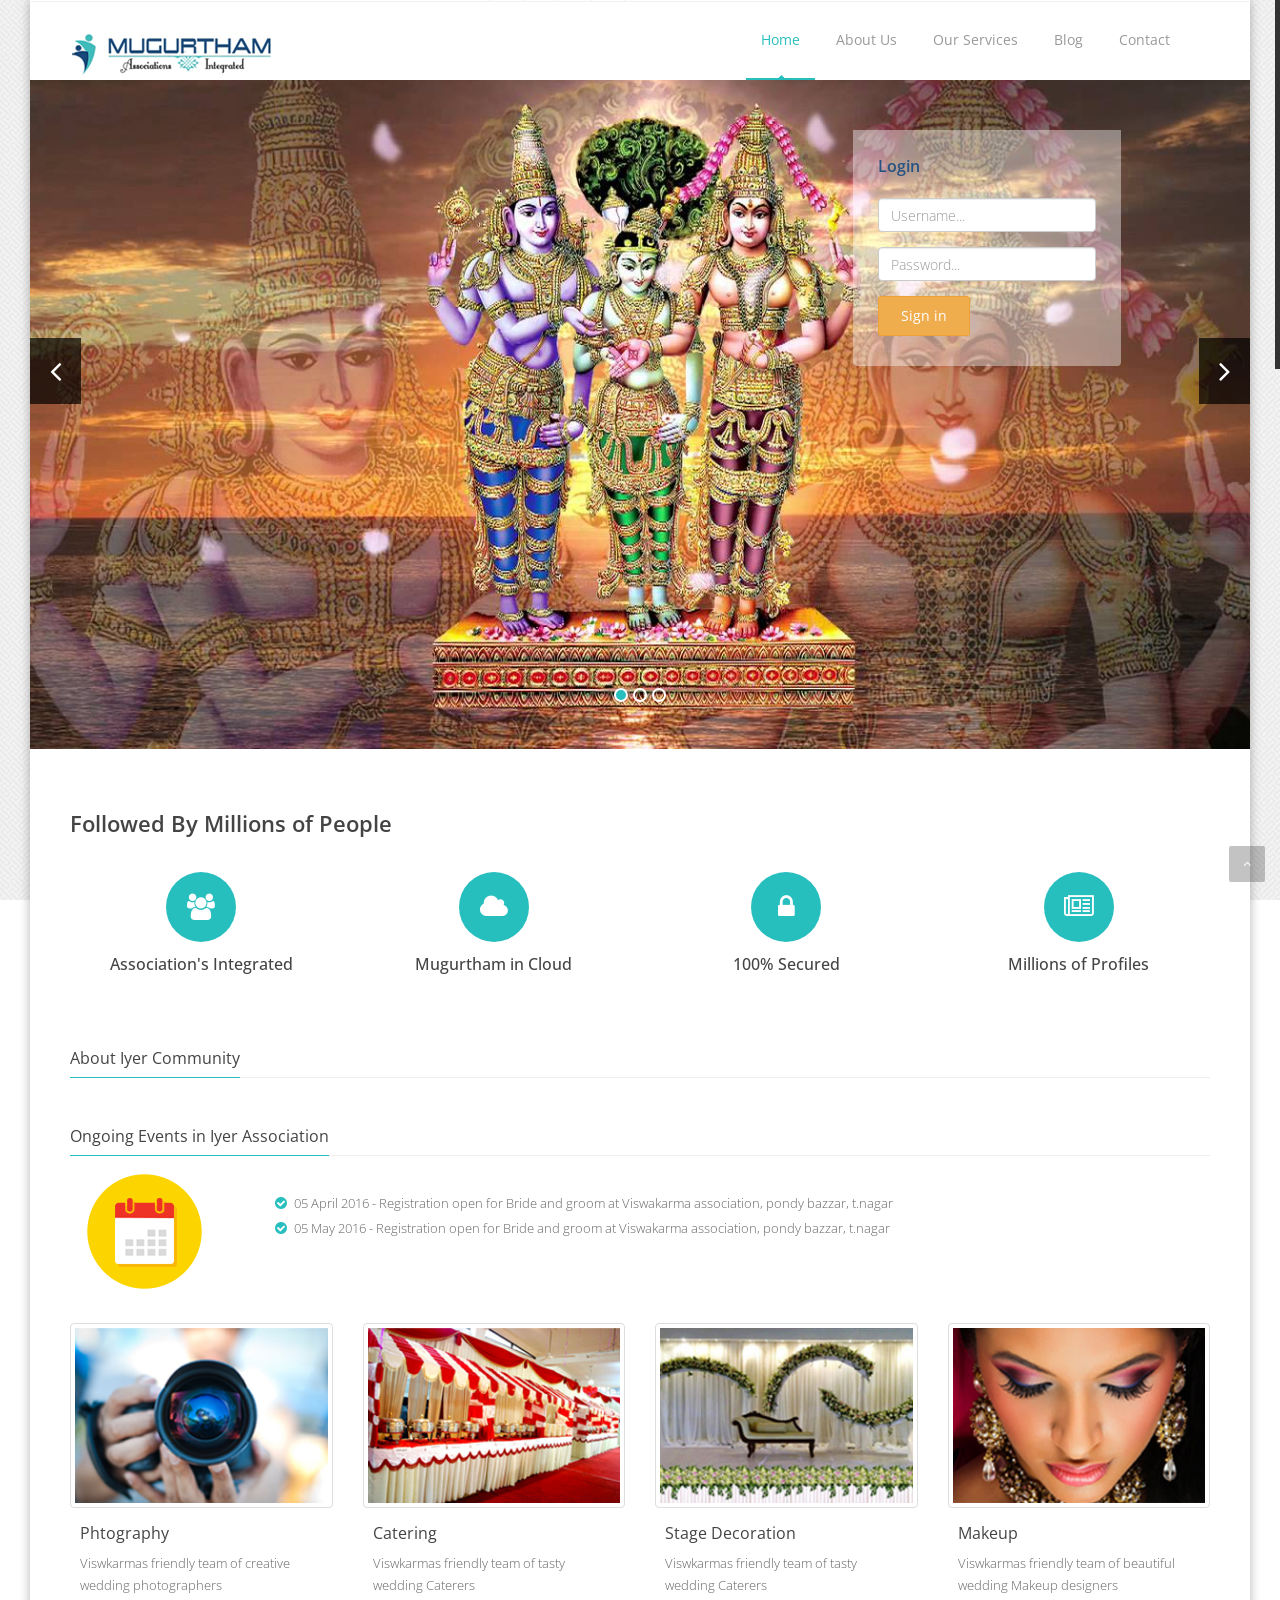
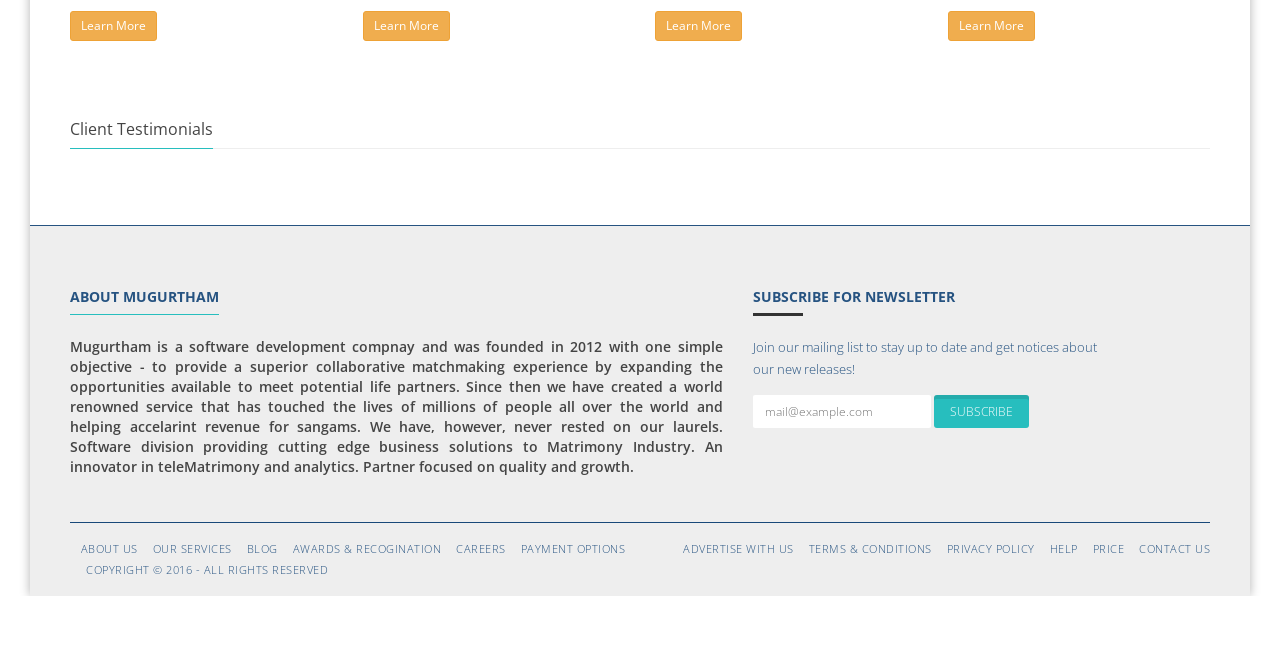
==== commit c5cfac1e: "" ====
--- a/Mugurtham.Service/Areas/HomePage/index.html
+++ b/Mugurtham.Service/Areas/HomePage/index.html
@@ -97,7 +97,7 @@
                         </button>
                         <!-- End Toggle Nav Link For Mobiles -->
                         <a class="navbar-brand" href="index.html"><img alt="" src="images/logo/logo-mugurtha.png"></a>
-                        <a class="navbar-brand" href="index.html" style="padding-top: 27px;padding-bottom: 27px;padding-left: 180px;"><img alt="" src="images/title.jpg"></a>
+                        
                     </div>
                     <div class="navbar-collapse collapse">
 
@@ -197,7 +197,7 @@
                 <!-- Carousel inner -->
                 <div class="carousel-inner">
                     <div class="item active">
-                        <img class="img-responsive" src="images/slider/mugurtham_02.jpg" alt="slider">
+                        <img class="img-responsive" src="images/slider/mugurtham_01.jpg" alt="slider">
 
                         <div class="slider-content">
                             <div class="col-md-12 text-right">
@@ -321,10 +321,8 @@
                     <div class="row">
                         <div class="col-md-12">
                             <!-- Classic Heading -->
-                            <h4 class="classic-title"><span>About Vishwakarma Community</span></h4>
+                            <h4 class="classic-title"><span>About Iyer Community</span></h4>
                             <p style="text-align:justify">
-                                தென்னிந்தியாவில் குறிப்பாக, தமிழ்நாட்டில் வாழும் 65மூ ஐந்தொழில் விஸ்வகர்மா இன மக்களுக்கு தங்கள் கடவுள் ஸ்ரீவிஸ்வகர்மா மற்றும் ஸ்ரீகாயத்ரி தேவி என்பதே தெரியாமல் வாழ்கிறார்கள். இதில் மீதி 30மூ பேர் கூட ஸ்ரீசதாசிவமூர்த்தியை தான் ஸ்ரீவிஸ்வகர்மா என்று வணங்குகிறார்கள். தன் ஐந்து நெற்றிகளில் திருநாமம் அணிந்தவர் தான் ஸ்ரீவிஸ்வகர்மா (படைப்புக் கடவுள்) மாறாக, விபுதி பட்டை அணிந்தவர் ஸ்ரீசதாசிவமூர்த்தி (அழிக்கும் கடவுள்). நம்மவர்கள் பெரும்பாலும் ஸ்ரீசதாசிவமூர்த்தியையே ஸ்ரீவிஸ்வகர்மா என்று நினைத்து வணங்கி வருகிறார்கள். இது இரு பெரும் கடவுள்களும் கிட்டத்தட்ட ஒரே மாதிரி இருப்பதால் ஏற்பட்ட குழப்பம் மற்றும் இது ஏற்படுத்தப்பட்ட குழப்பம். ஸ்ரீவிஸ்வகர்மாவின் முக்கிய ஆயுதமான சுத்தியல் ஸ்ரீசதாசிவமூர்த்தியின் கரங்கள் எதிலும் இருக்காது என்பது குறிப்பிடத்தக்கது மற்றும் கவனிக்கத்தக்கது. ஆதியில் சிவபெருமானும் நாமத்துடன் தான் ஸ்ரீவிஸ்வகர்மாவால் படைக்கப்பட்டார் ஆனால் பிறகு வந்த காலத்தி்ல் தனது அழிக்கும் பணி சிறப்பாக நடைபெறுகிறது என்பதை உலகிற்கும் மற்றவர்களுக்கும் உணர்த்தும் பொருட்டே சிவபெருமான் தான் அழித்தப் பொருட்களின் சாம்பலை எடுத்து விபுதியாகப் புசிக் கொண்டார் என்பது வரலாறு.
-                                உலகின் முதல் வேதமான ரிக் வேதம் ஸ்ரீவிஸ்வகர்மா-வை அனைத்து கடவுள்களையும் படைத்தவர் என்றும் அவர்களுக்கு பெயரிட்டவர் என்றும் பிரபஞ்சத்தின் மூலக்கருவையே தோற்றுவித்தவர் என்றும் 10ம் அதிகாரம் முழுவதும் தெளிவாக கூறுகிறது. ரிக் வேதம் மட்டுமல்ல, யஜுர், சாம, அதர்வணம் என அனைத்து வேதங்களும் நம் கடவுள் ஸ்ரீவிஸ்வகர்மாவை துதிப்பாடுகின்றன. எந்த யாகம் நடத்தப்பட்டாலும் அதில் ஸ்ரீவிஸ்வகர்மாவிற்கு உரிய அவில்பாகம் கொடுக்கப்படுகிறது. எந்த கோயில் கும்பாபிஷேகம் நடந்தாலும் புனித நீரை நம் குலக்கடவுள் ஸ்ரீவிஸ்வகர்மாவின் பெயரை சொல்லி தான் தெளிக்கப்படுகிறது. அப்படிப்பட்ட உயர்ந்த கடவுளை நாம், அதாவது அவரின் குழந்தைகள் மறந்து விட்டு கஷ்டப்பட்டு கொண்டு இருக்கிறோம்.
                             </p>
 
                         </div>
@@ -338,7 +336,7 @@
                     <div class="row">
                         <div class="col-md-12">
                             <!-- Classic Heading -->
-                            <h4 class="classic-title"><span>Ongoing Events in Viswakarama Association</span></h4>
+                            <h4 class="classic-title"><span>Ongoing Events in Iyer Association</span></h4>
                             <div class="col-md-2"><img class="img-responsive" src="images/event.png" /> </div>
                             <div class="col-md-10">
 
@@ -409,41 +407,6 @@
                             <div class="latest-posts">
                                 <!-- Classic Heading -->
                                 <h4 class="classic-title"><span>Client Testimonials</span></h4>
-                                <div class="latest-posts-classic custom-carousel touch-carousel" data-appeared-items="1">
-
-                                    <!-- Post 1 -->
-                                    <div class="post-row item">
-                                        <div class="panel-body">
-
-                                            <img class="img-thumbnail image-text" style="float:left; width:350px;" alt="" src="images/panjasakthi.png" />
-                                            <h4 class="title"><span>Panjasakthi</span></h4><Br />
-                                            Centralization  Could Hosting <br />
-                                            <p style="text-align:justify">
-                                                The move towards the cloud holds a lot of exciting potential for our nonprofits. Not only are many organizations able to realize cost savings through not having to run and maintain their own server(s) (or pay a consultant to do so), Mugurtham enables new levels of sharing and collaboration, which can transform how we work. We live in a world where our customers are looking to us for greater transparency and there is an increasing need to partner with Mugurtham to achieve real impact. The benifits for choosing Mugurtham on Cloud are Profile Data Security, Increased collaboration, Capital-expenditure Free, Work from anywhere, Automatic software updates, Disaster recovery,Flexibility and much more..
-                                            </p>
-                                            <Br /><Br />
-                                            <button type="button" class="btn btn-warning btn-sm">More Testimonials</button>
-                                        </div>
-
-
-                                    </div>
-                                    <!-- Post 2 -->
-                                    <div class="post-row item">
-                                        <div class="panel-body">
-                                            <img class="img-thumbnail image-text" style="float:right; height:300px; width:300px;" alt="" src="images/viswamalar.jpg" />
-                                            <h4 class="title"><span>Viswamalar</span></h4><Br />
-                                            Hosted in cloud RWD
-                                            <p style="text-align:justify">
-                                                Mugurtham gives us opportunity to increase sales and come closer to customers without significant investments.Mugurthams responsive website will work seamlessly on any mobile device, tablet, laptop, or desktop screen and is designed to adjust to meet the user’s needs. Mugurthams Responsive Web Design are COST EFFECTIVE, ENSURES A QUALITY USER EXPERIENCE, EFFICIENCY,ON-THE-GO ACESS, INCREASES SALES AND Revenue.
-                                            </p>
-
-                                            <Br /><Br />
-                                            <button type="button" class="btn btn-warning btn-sm">More Stories</button>
-                                        </div>
-                                    </div>
-
-
-                                </div>
                             </div>
                             <!-- End Recent Posts Carousel -->
                             <!--ends-->
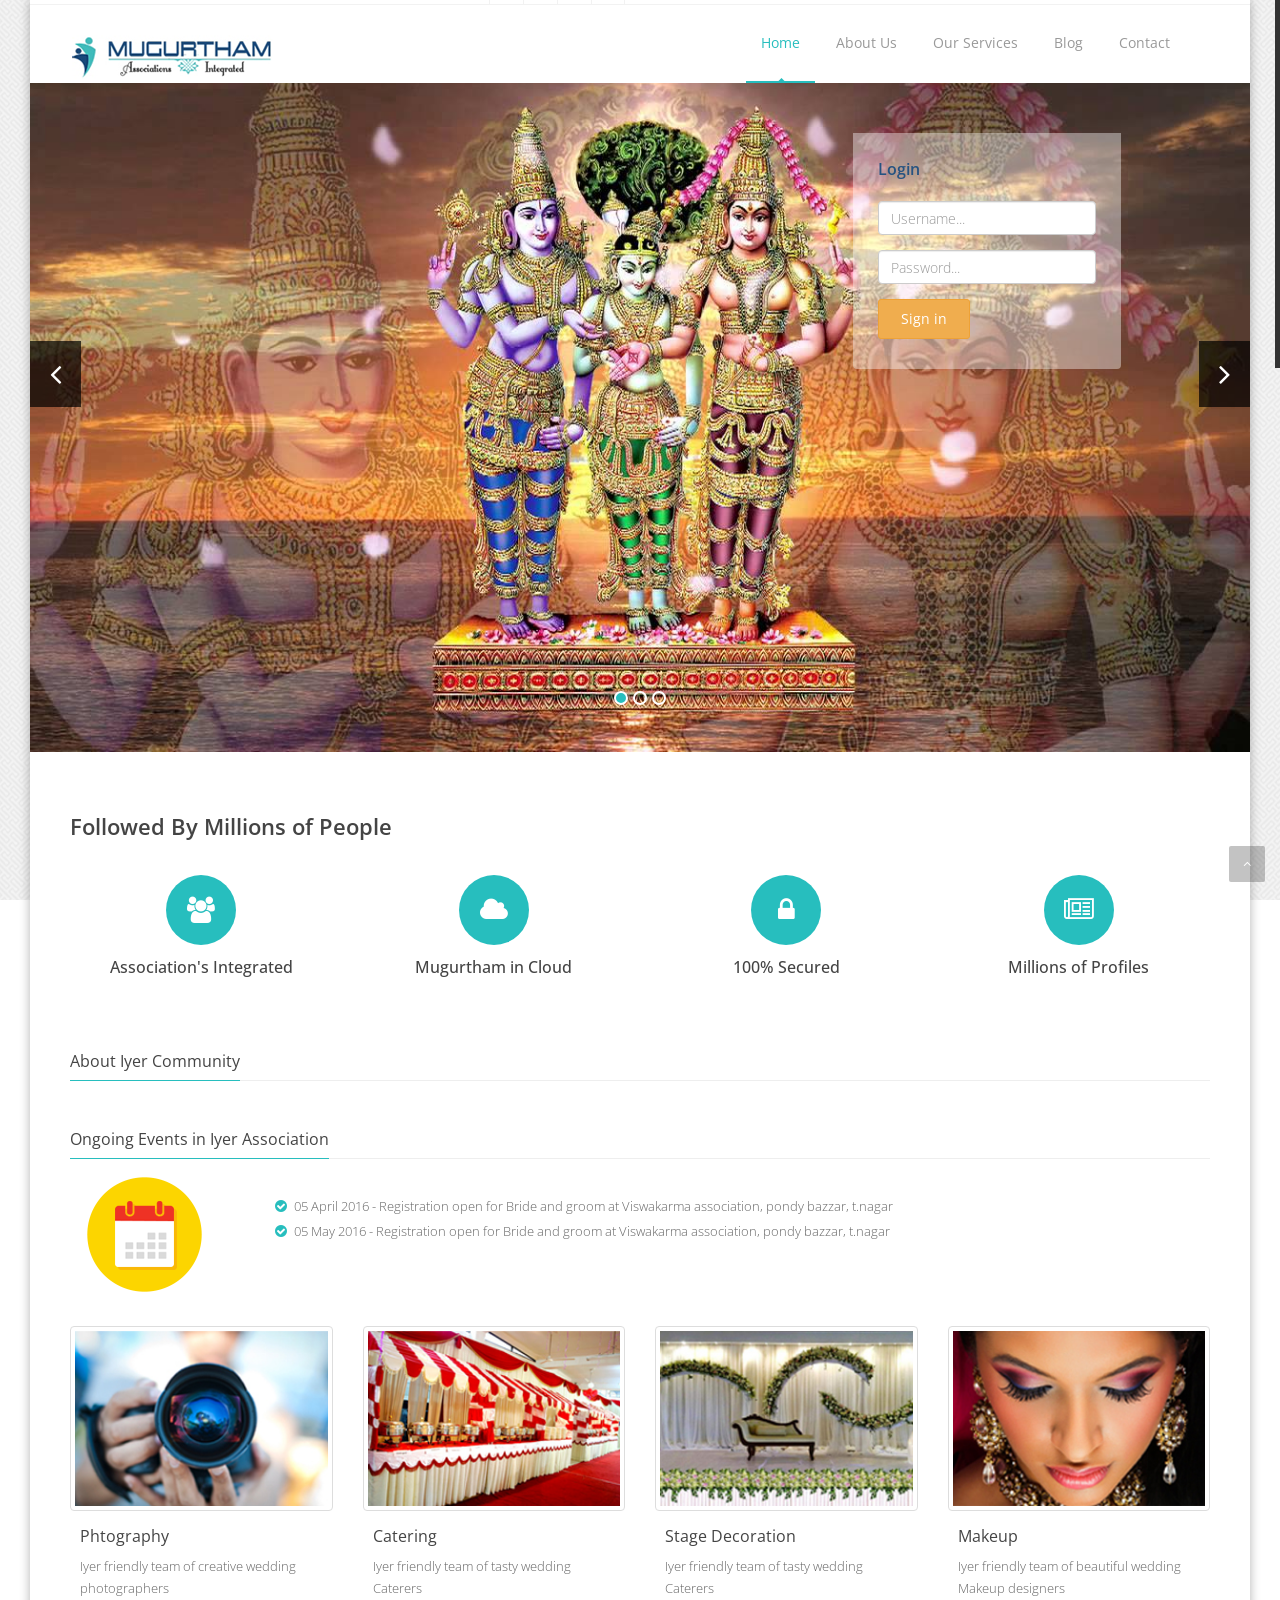
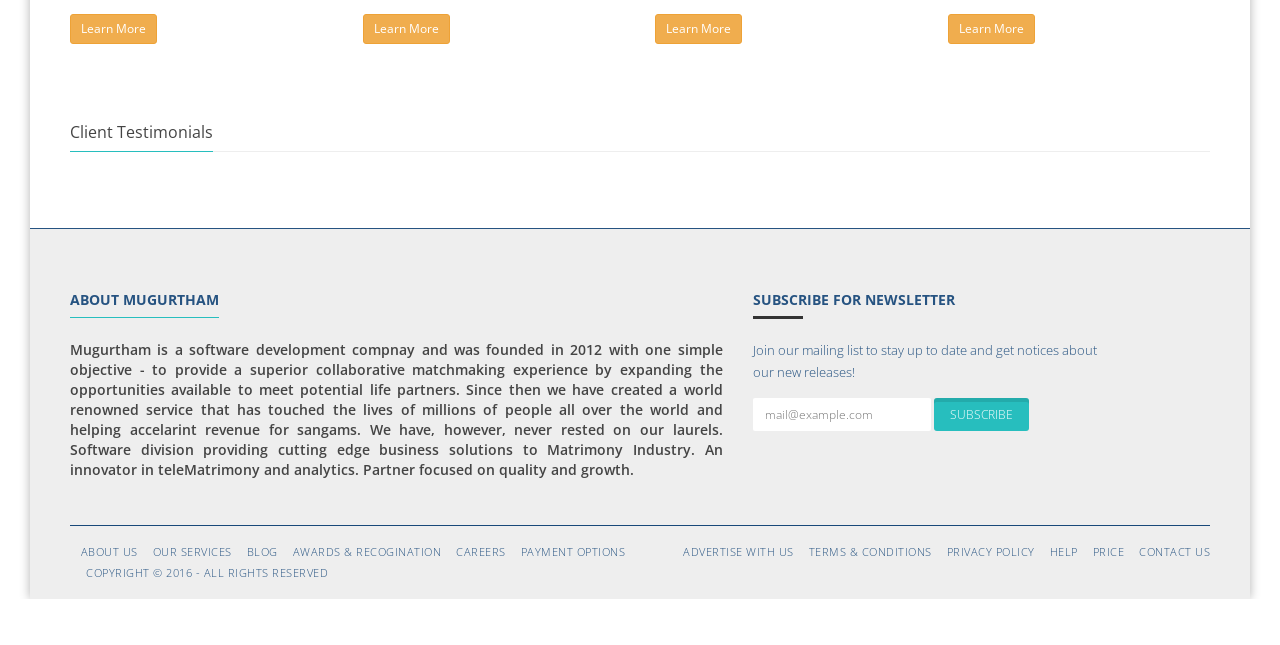
==== commit 16994592: "v 2.9 changes" ====
--- a/Mugurtham.Service/Areas/HomePage/index.html
+++ b/Mugurtham.Service/Areas/HomePage/index.html
@@ -363,7 +363,7 @@
                         <div class="col-md-3 image-service-box">
                             <img class="img-thumbnail" src="images/photography.jpg" alt="">
                             <h4>Phtography</h4>
-                            <p>Viswkarmas friendly team of creative wedding photographers</p>
+                            <p>Iyer  friendly team of creative wedding photographers</p>
                             <button type="button" class="btn btn-warning btn-sm">Learn More</button>
                         </div>
                         <!-- End Image Service Box 1 -->
@@ -371,7 +371,7 @@
                         <div class="col-md-3 image-service-box">
                             <img class="img-thumbnail" src="images/catering.jpg" alt="">
                             <h4>Catering</h4>
-                            <p>Viswkarmas friendly team of tasty wedding Caterers</p>
+                            <p>Iyer  friendly team of tasty wedding Caterers</p>
                             <button type="button" class="btn btn-warning btn-sm">Learn More</button>
                         </div>
                         <!-- End Image Service Box 2 -->
@@ -379,7 +379,7 @@
                         <div class="col-md-3 image-service-box">
                             <img class="img-thumbnail" src="images/stage-decor.jpg" alt="">
                             <h4>Stage Decoration</h4>
-                            <p>Viswkarmas friendly team of tasty wedding Caterers</p>
+                            <p>Iyer  friendly team of tasty wedding Caterers</p>
                             <button type="button" class="btn btn-warning btn-sm">Learn More</button>
                         </div>
                         <!-- End Image Service Box 3 -->
@@ -387,7 +387,7 @@
                         <div class="col-md-3 image-service-box">
                             <img class="img-thumbnail" src="images/makeup.jpg" alt="">
                             <h4>Makeup</h4>
-                            <p>Viswkarmas friendly team of beautiful wedding Makeup designers</p>
+                            <p>Iyer  friendly team of beautiful wedding Makeup designers</p>
                             <button type="button" class="btn btn-warning btn-sm">Learn More</button>
                         </div>
                         <!-- End Image Service Box 3 -->
